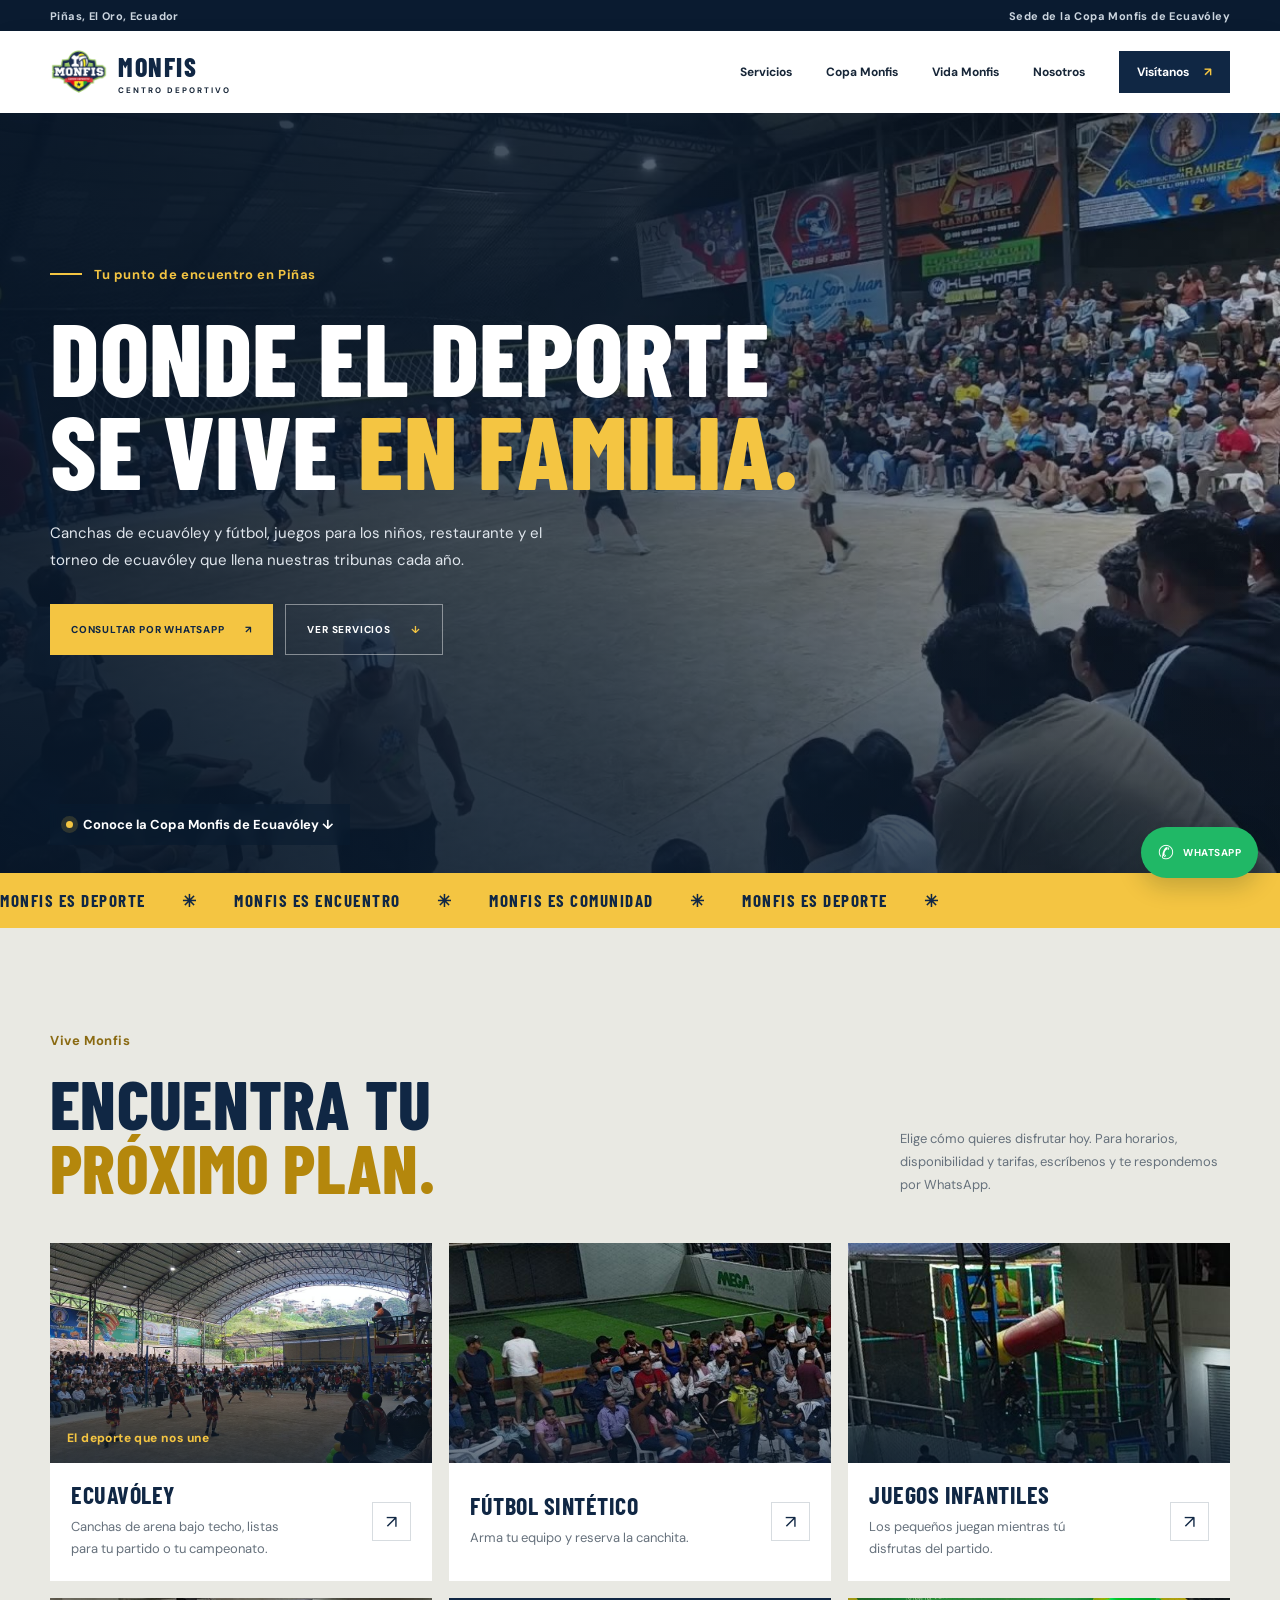
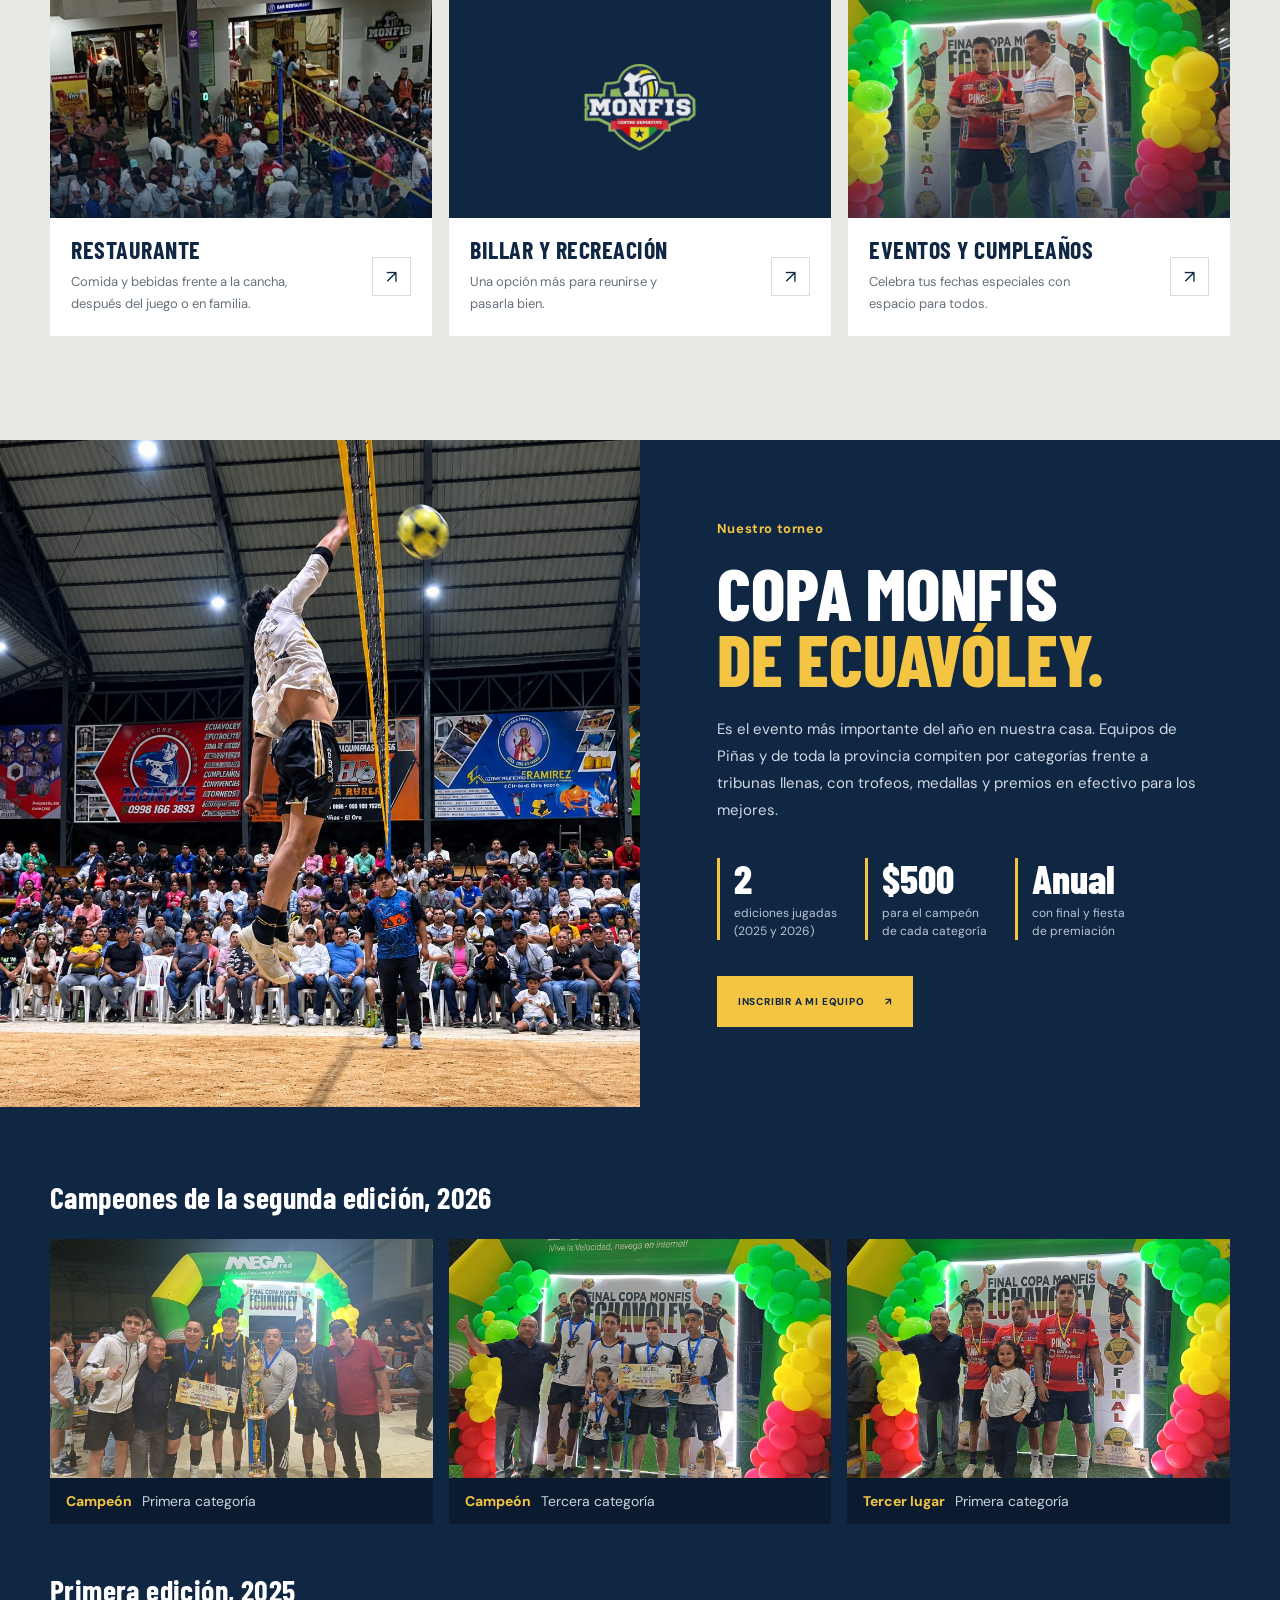
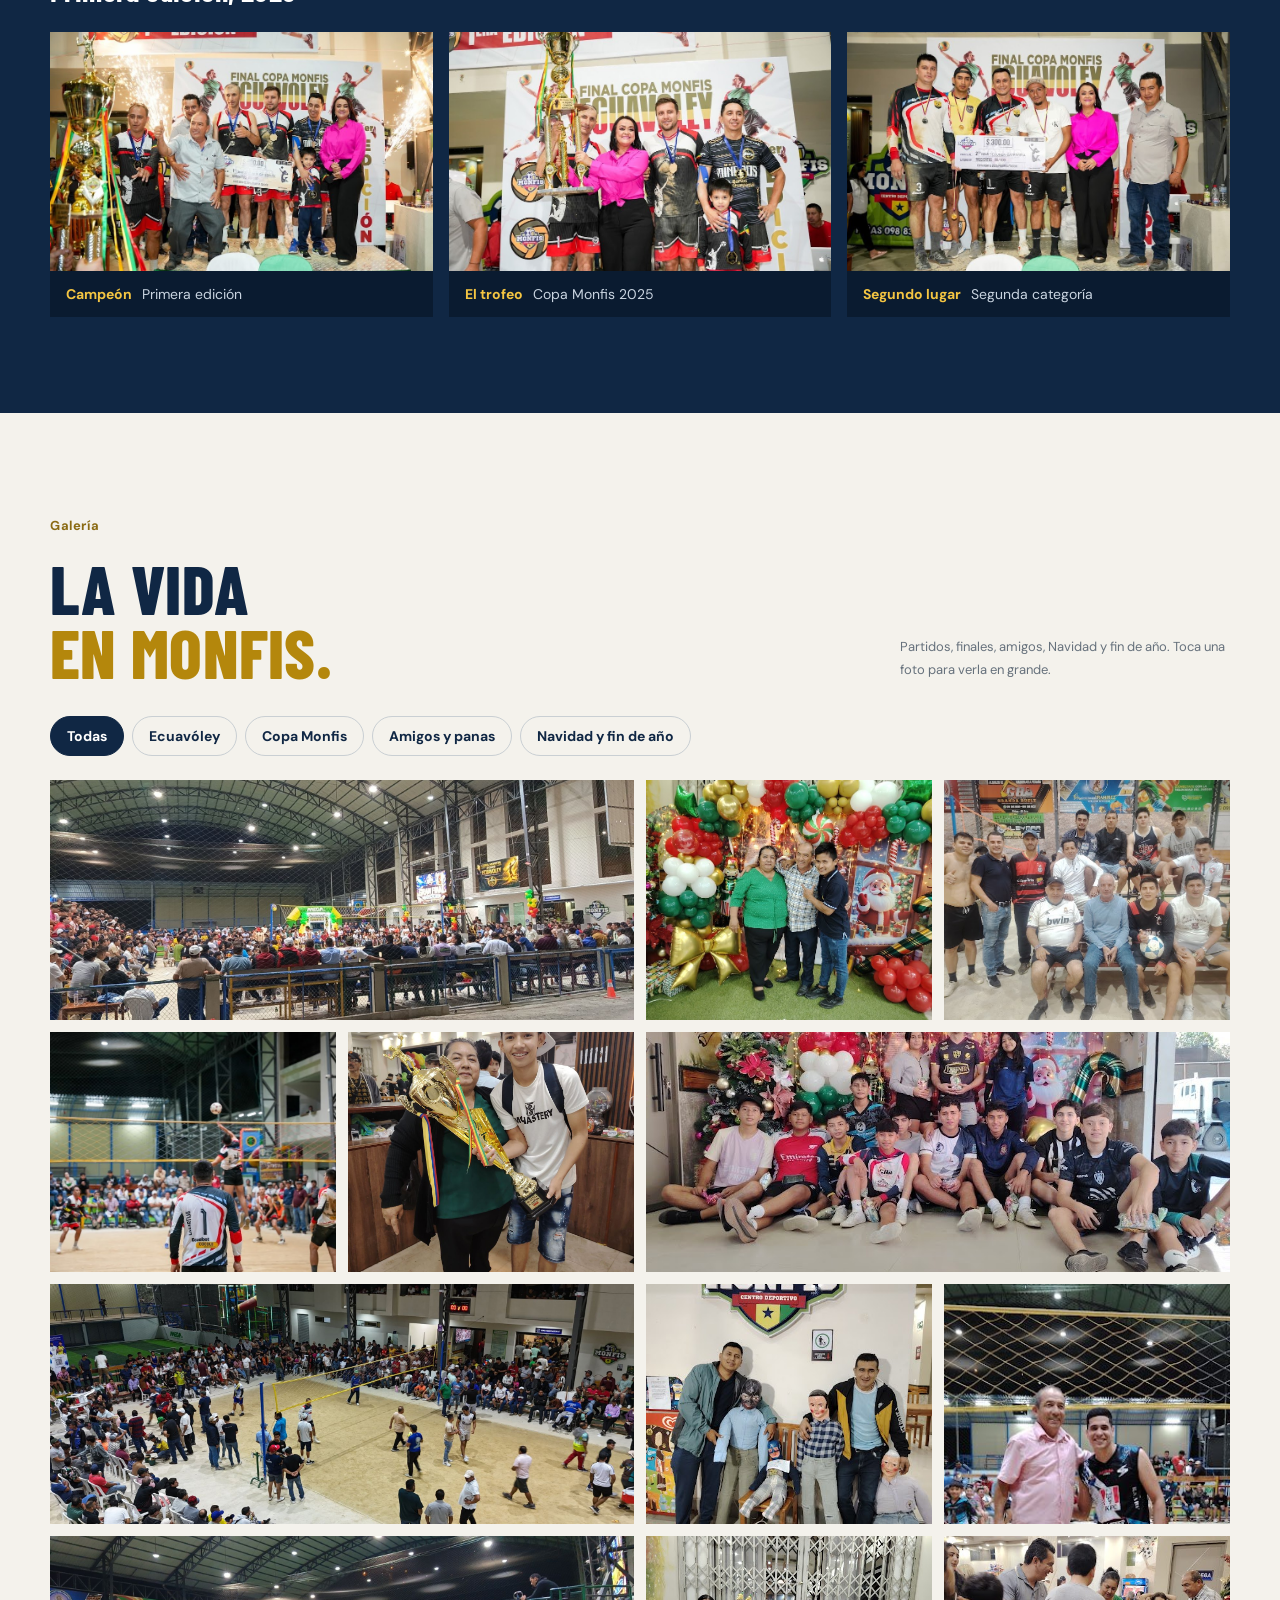
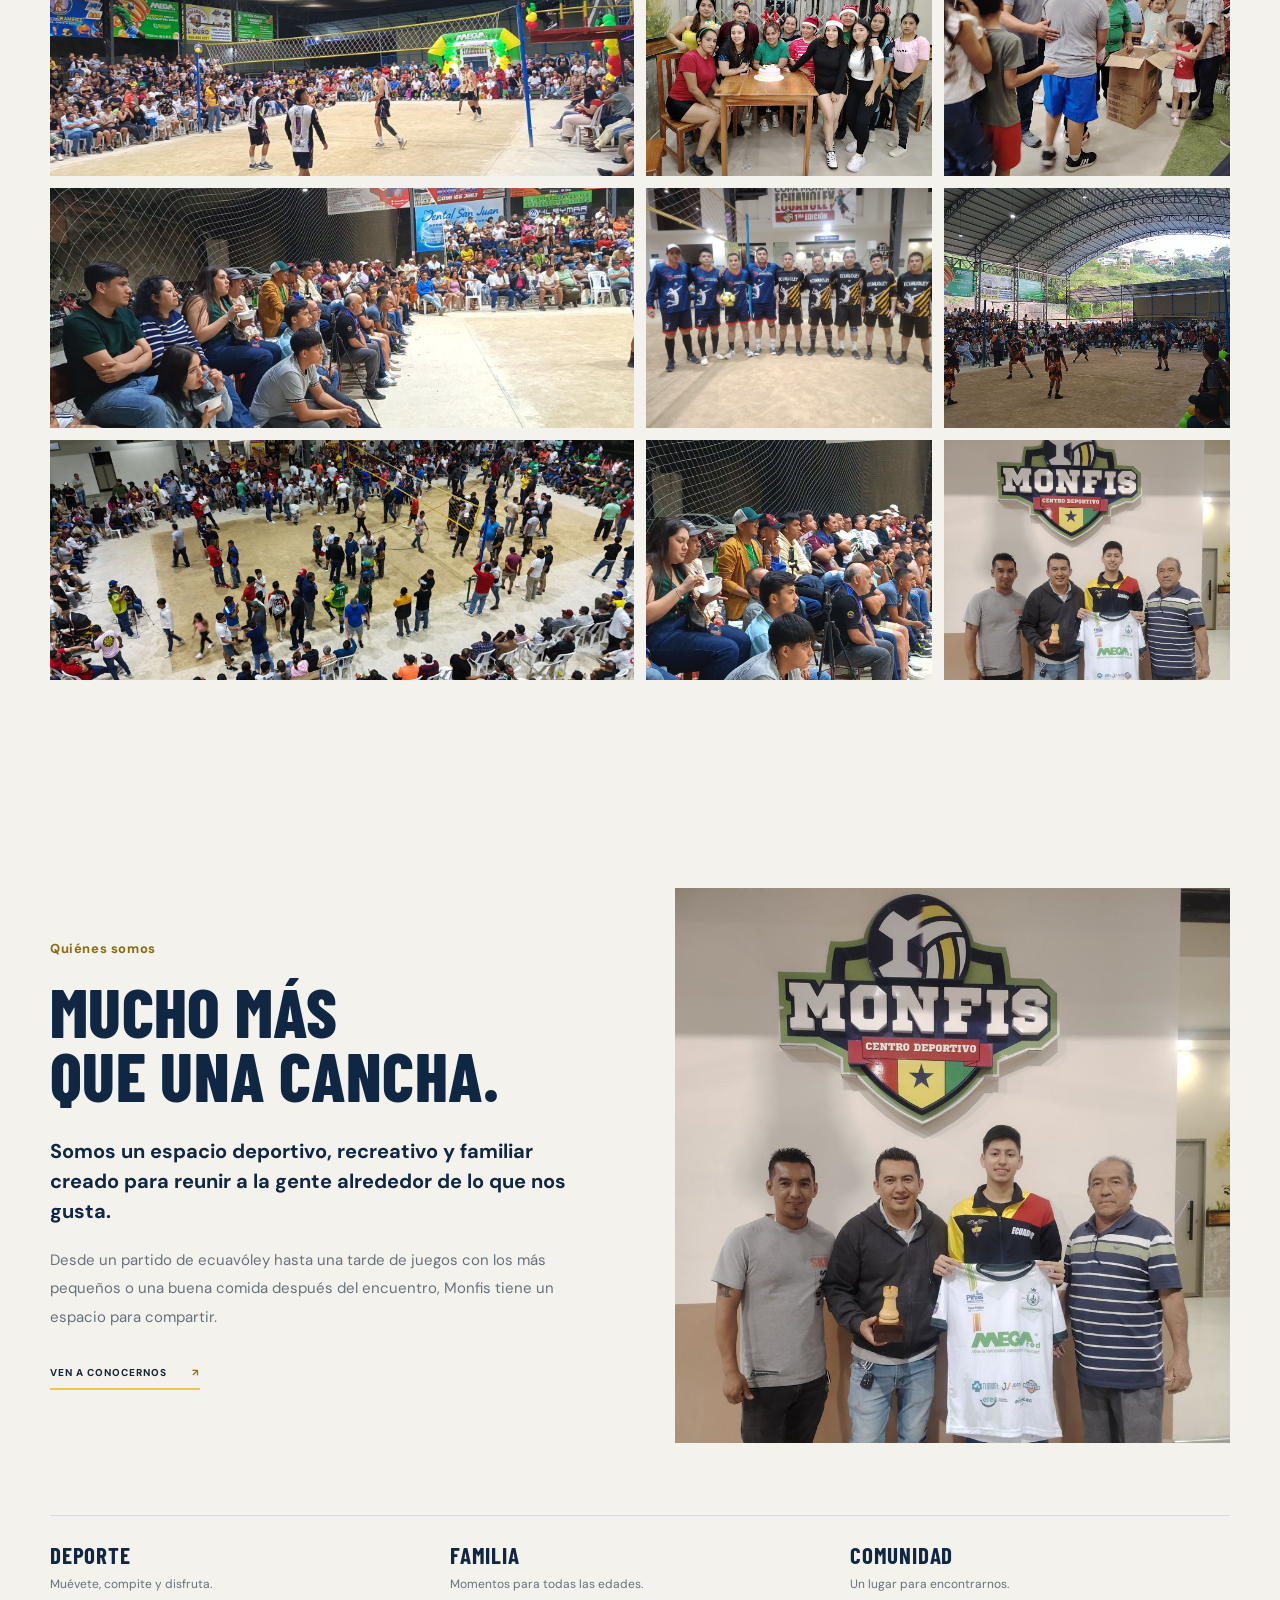
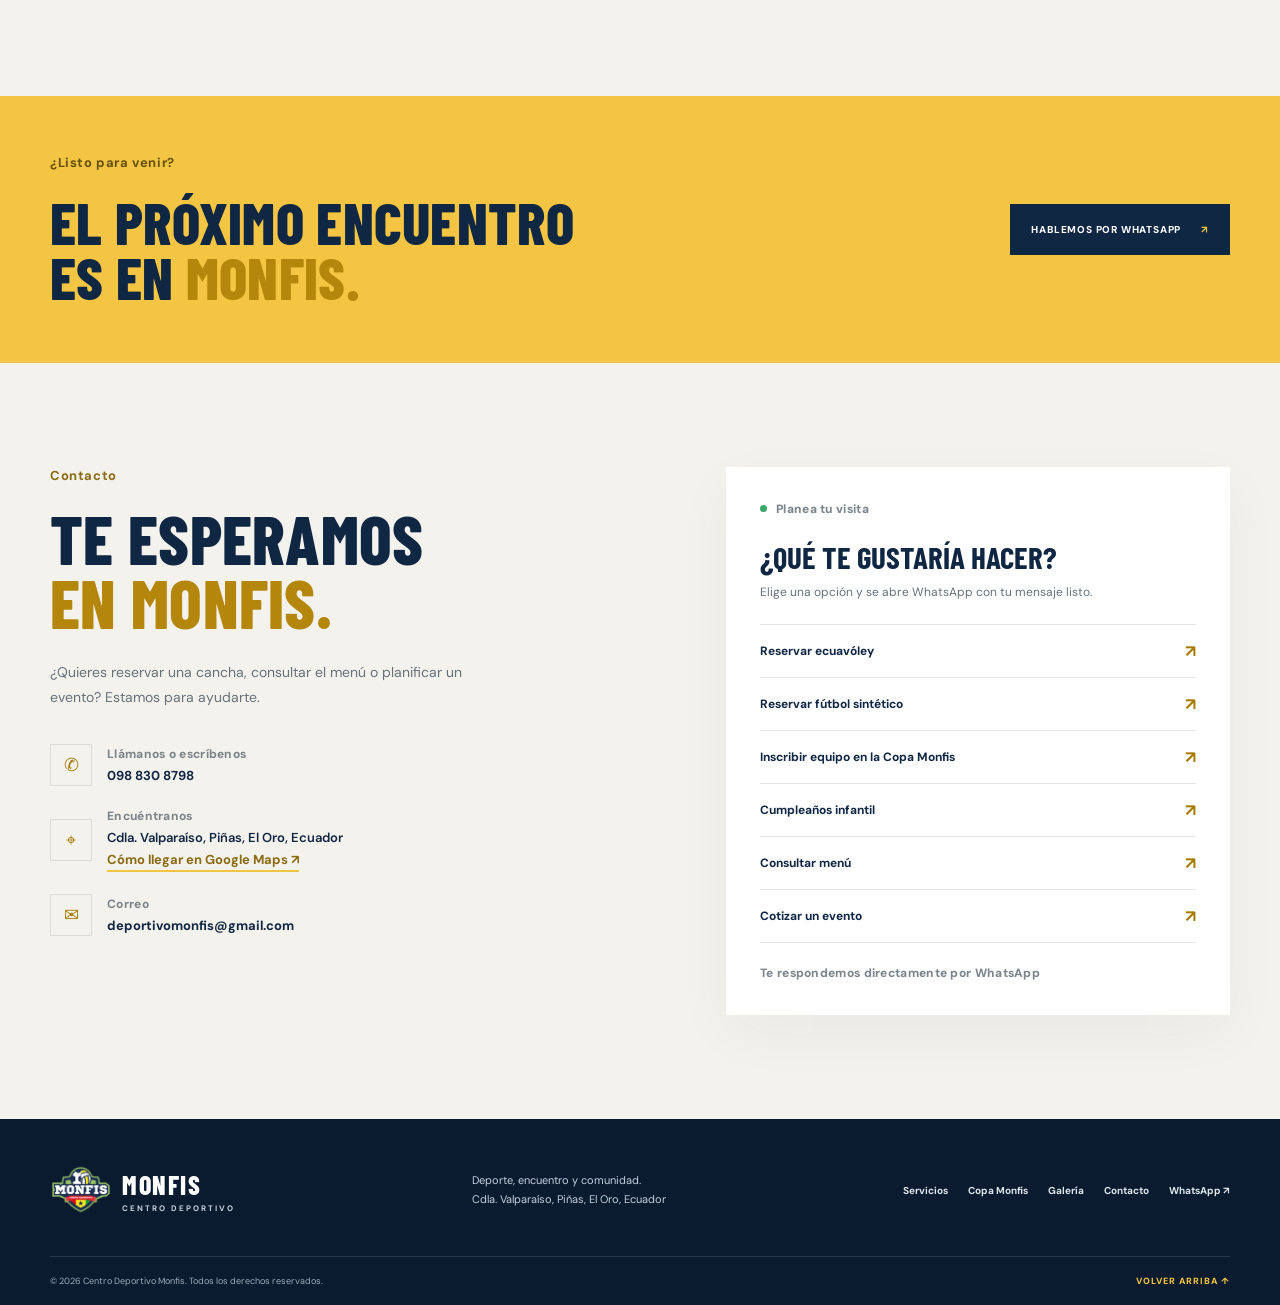
==== index.html @ b51bbd75 "Primera versión del sitio web Monfis" ====
<!doctype html>
<html lang="es">
<head>
  <meta charset="utf-8">
  <meta name="viewport" content="width=device-width, initial-scale=1">
  <meta name="theme-color" content="#102744">
  <title>Centro Deportivo Monfis | Ecuavóley y Copa Monfis en Piñas, El Oro</title>
  <meta name="description" content="Centro Deportivo Monfis en Piñas, El Oro: canchas de ecuavóley, fútbol sintético, juegos infantiles, billar, restaurante y eventos. Sede de la Copa Monfis de Ecuavóley.">
  <link rel="canonical" href="https://centrodeportivomonfis.netlify.app/">
  <meta property="og:title" content="Centro Deportivo Monfis | Piñas, El Oro">
  <meta property="og:description" content="Ecuavóley, fútbol, juegos infantiles y restaurante. Sede de la Copa Monfis de Ecuavóley.">
  <meta property="og:type" content="website">
  <meta property="og:locale" content="es_EC">
  <meta property="og:url" content="https://centrodeportivomonfis.netlify.app/">
  <meta property="og:image" content="https://centrodeportivomonfis.netlify.app/assets/og-monfis.jpg">
  <meta property="og:image:width" content="1200">
  <meta property="og:image:height" content="630">
  <meta name="twitter:card" content="summary_large_image">
  <link rel="icon" type="image/png" href="assets/favicon.png">
  <link rel="apple-touch-icon" href="assets/favicon.png">
  <link rel="preconnect" href="https://fonts.googleapis.com">
  <link rel="preconnect" href="https://fonts.gstatic.com" crossorigin>
  <link href="https://fonts.googleapis.com/css2?family=Barlow+Condensed:wght@500;600;700;800&family=DM+Sans:wght@400;500;600;700&display=swap" rel="stylesheet">
  <link rel="stylesheet" href="styles.css">
  <script type="application/ld+json">
  {
    "@context": "https://schema.org",
    "@type": "SportsActivityLocation",
    "name": "Centro Deportivo Monfis",
    "url": "https://centrodeportivomonfis.netlify.app/",
    "logo": "https://centrodeportivomonfis.netlify.app/assets/logo-monfis.png",
    "image": "https://centrodeportivomonfis.netlify.app/assets/og-monfis.jpg",
    "telephone": "+593988308798",
    "email": "deportivomonfis@gmail.com",
    "address": {
      "@type": "PostalAddress",
      "streetAddress": "Cdla. Valparaíso",
      "addressLocality": "Piñas",
      "addressRegion": "El Oro",
      "addressCountry": "EC"
    },
    "description": "Centro deportivo con canchas de ecuavóley, fútbol sintético, juegos infantiles, billar, restaurante y eventos. Sede de la Copa Monfis de Ecuavóley."
  }
  </script>
</head>
<body>
  <div class="topline"><span>Piñas, El Oro, Ecuador</span><span>Sede de la Copa Monfis de Ecuavóley</span></div>
  <header class="header" id="inicio">
    <a class="brand" href="#inicio" aria-label="Centro Deportivo Monfis, inicio">
      <img class="brand-logo" src="assets/logo-monfis.png" alt="Logotipo del Centro Deportivo Monfis" width="58" height="58">
      <span class="brand-copy"><strong>MONFIS</strong><small>CENTRO DEPORTIVO</small></span>
    </a>
    <button class="menu-toggle" aria-label="Abrir menú" aria-expanded="false">☰</button>
    <nav class="nav" aria-label="Navegación principal">
      <a href="#servicios">Servicios</a><a href="#copa">Copa Monfis</a><a href="#galeria">Vida Monfis</a><a href="#nosotros">Nosotros</a><a href="#contacto" class="nav-cta">Visítanos <span>↗</span></a>
    </nav>
  </header>

  <main>
    <section class="hero">
      <video class="hero-video" autoplay muted loop playsinline preload="metadata" poster="assets/img/hero-poster.jpg" aria-hidden="true">
        <source src="assets/video/hero-copa.mp4" type="video/mp4">
      </video>
      <div class="hero-shade"></div>
      <div class="hero-content wrap">
        <div class="eyebrow"><span class="eyebrow-line"></span> Tu punto de encuentro en Piñas</div>
        <h1>DONDE EL DEPORTE<br>SE VIVE <em>EN FAMILIA.</em></h1>
        <p>Canchas de ecuavóley y fútbol, juegos para los niños, restaurante y el torneo de ecuavóley que llena nuestras tribunas cada año.</p>
        <div class="hero-actions">
          <a class="btn btn-yellow" href="https://wa.me/593988308798?text=Hola%20Monfis%2C%20quiero%20informaci%C3%B3n%20sobre%20sus%20servicios." target="_blank" rel="noopener">CONSULTAR POR WHATSAPP <span>↗</span></a>
          <a class="btn btn-ghost" href="#servicios">VER SERVICIOS <span>↓</span></a>
        </div>
      </div>
      <a class="hero-copa-link" href="#copa"><span class="pulse"></span> Conoce la Copa Monfis de Ecuavóley ↓</a>
    </section>

    <section class="ticker" aria-label="Lema Monfis"><div>MONFIS ES DEPORTE <b>✳</b> MONFIS ES ENCUENTRO <b>✳</b> MONFIS ES COMUNIDAD <b>✳</b> MONFIS ES DEPORTE <b>✳</b></div></section>

    <section class="services section" id="servicios">
      <div class="wrap">
        <div class="section-head"><div><div class="section-kicker">Vive Monfis</div><h2>ENCUENTRA TU<br><em>PRÓXIMO PLAN.</em></h2></div><p>Elige cómo quieres disfrutar hoy. Para horarios, disponibilidad y tarifas, escríbenos y te respondemos por WhatsApp.</p></div>
        <div class="service-grid">
          <article class="service-card">
            <div class="service-photo"><img src="assets/img/servicio-ecuavoley.jpg" alt="Partido de ecuavóley con tribunas llenas en Monfis" loading="lazy"><span class="photo-tag">El deporte que nos une</span></div>
            <div class="service-info"><div><h3>ECUAVÓLEY</h3><p>Canchas de arena bajo techo, listas para tu partido o tu campeonato.</p></div><a class="round-arrow" href="https://wa.me/593988308798?text=Hola%20Monfis%2C%20quiero%20consultar%20por%20las%20canchas%20de%20ecuav%C3%B3ley." target="_blank" rel="noopener" aria-label="Consultar ecuavóley por WhatsApp">↗</a></div>
          </article>
          <article class="service-card">
            <div class="service-photo"><img src="assets/img/servicio-futbol.jpg" alt="Cancha de fútbol sintético de Monfis" loading="lazy"></div>
            <div class="service-info"><div><h3>FÚTBOL SINTÉTICO</h3><p>Arma tu equipo y reserva la canchita.</p></div><a class="round-arrow" href="https://wa.me/593988308798?text=Hola%20Monfis%2C%20quiero%20consultar%20por%20la%20cancha%20sint%C3%A9tica." target="_blank" rel="noopener" aria-label="Consultar fútbol por WhatsApp">↗</a></div>
          </article>
          <article class="service-card">
            <div class="service-photo"><img src="assets/img/servicio-juegos.jpg" alt="Zona de juegos infantiles iluminada en Monfis" loading="lazy"></div>
            <div class="service-info"><div><h3>JUEGOS INFANTILES</h3><p>Los pequeños juegan mientras tú disfrutas del partido.</p></div><a class="round-arrow" href="https://wa.me/593988308798?text=Hola%20Monfis%2C%20quiero%20informaci%C3%B3n%20sobre%20la%20zona%20de%20juegos%20y%20cumplea%C3%B1os." target="_blank" rel="noopener" aria-label="Consultar juegos infantiles por WhatsApp">↗</a></div>
          </article>
          <article class="service-card">
            <div class="service-photo"><img src="assets/img/servicio-restaurante.jpg" alt="Entrada del bar restaurante de Monfis junto a la cancha" loading="lazy"></div>
            <div class="service-info"><div><h3>RESTAURANTE</h3><p>Comida y bebidas frente a la cancha, después del juego o en familia.</p></div><a class="round-arrow" href="https://wa.me/593988308798?text=Hola%20Monfis%2C%20%C2%BFqu%C3%A9%20platos%20tienen%20disponibles%20hoy%3F" target="_blank" rel="noopener" aria-label="Consultar el menú por WhatsApp">↗</a></div>
          </article>
          <article class="service-card">
            <div class="service-photo service-photo-brand"><img class="brand-watermark" src="assets/logo-monfis.png" alt="" loading="lazy"></div>
            <div class="service-info"><div><h3>BILLAR Y RECREACIÓN</h3><p>Una opción más para reunirse y pasarla bien.</p></div><a class="round-arrow" href="https://wa.me/593988308798?text=Hola%20Monfis%2C%20quiero%20consultar%20por%20el%20billar." target="_blank" rel="noopener" aria-label="Consultar billar por WhatsApp">↗</a></div>
          </article>
          <article class="service-card">
            <div class="service-photo"><img src="assets/img/servicio-eventos.jpg" alt="Escenario decorado con globos para una premiación en Monfis" loading="lazy"></div>
            <div class="service-info"><div><h3>EVENTOS Y CUMPLEAÑOS</h3><p>Celebra tus fechas especiales con espacio para todos.</p></div><a class="round-arrow" href="https://wa.me/593988308798?text=Hola%20Monfis%2C%20quiero%20cotizar%20un%20evento." target="_blank" rel="noopener" aria-label="Cotizar un evento por WhatsApp">↗</a></div>
          </article>
        </div>
      </div>
    </section>

    <section class="copa" id="copa">
      <span id="eventos" class="anchor-alias" aria-hidden="true"></span>
      <div class="copa-top">
        <figure class="copa-photo"><img src="assets/img/copa-remate.jpg" alt="Jugador rematando en la Copa Monfis de Ecuavóley" loading="lazy"></figure>
        <div class="copa-content">
          <div class="section-kicker">Nuestro torneo</div>
          <h2>COPA MONFIS<br><em>DE ECUAVÓLEY.</em></h2>
          <p>Es el evento más importante del año en nuestra casa. Equipos de Piñas y de toda la provincia compiten por categorías frente a tribunas llenas, con trofeos, medallas y premios en efectivo para los mejores.</p>
          <dl class="copa-facts">
            <div><dt>2</dt><dd>ediciones jugadas<br>(2025 y 2026)</dd></div>
            <div><dt>$500</dt><dd>para el campeón<br>de cada categoría</dd></div>
            <div><dt>Anual</dt><dd>con final y fiesta<br>de premiación</dd></div>
          </dl>
          <a class="btn btn-yellow" href="https://wa.me/593988308798?text=Hola%20Monfis%2C%20quiero%20inscribir%20a%20mi%20equipo%20en%20la%20pr%C3%B3xima%20Copa%20Monfis%20de%20Ecuav%C3%B3ley." target="_blank" rel="noopener">INSCRIBIR A MI EQUIPO <span>↗</span></a>
        </div>
      </div>
      <div class="wrap podium">
        <h3>Campeones de la segunda edición, 2026</h3>
        <div class="podium-grid">
          <figure><img src="assets/img/copa-campeon-primera.jpg" alt="Equipo campeón de primera categoría con el trofeo y el premio de 500 dólares" loading="lazy"><figcaption><strong>Campeón</strong> Primera categoría</figcaption></figure>
          <figure><img src="assets/img/copa-campeon-tercera.jpg" alt="Equipo campeón de tercera categoría con medallas y premio" loading="lazy"><figcaption><strong>Campeón</strong> Tercera categoría</figcaption></figure>
          <figure><img src="assets/img/copa-tercer-lugar.jpg" alt="Equipo de tercer lugar de primera categoría con sus medallas" loading="lazy"><figcaption><strong>Tercer lugar</strong> Primera categoría</figcaption></figure>
        </div>
        <h3 class="podium-year">Primera edición, 2025</h3>
        <div class="podium-grid">
          <figure><img src="assets/img/copa2025-campeon.jpg" alt="Equipo campeón de la primera edición celebrando con el cheque de 500 dólares y luces de fiesta" loading="lazy"><figcaption><strong>Campeón</strong> Primera edición</figcaption></figure>
          <figure><img src="assets/img/copa2025-trofeo.jpg" alt="Campeones de la primera edición levantando el trofeo de la Copa Monfis" loading="lazy"><figcaption><strong>El trofeo</strong> Copa Monfis 2025</figcaption></figure>
          <figure><img src="assets/img/copa2025-segundo-segunda.jpg" alt="Equipo de segundo lugar de segunda categoría con su premio de 300 dólares" loading="lazy"><figcaption><strong>Segundo lugar</strong> Segunda categoría</figcaption></figure>
        </div>
      </div>
    </section>

    <section class="gallery section wrap" id="galeria">
      <div class="section-head"><div><div class="section-kicker">Galería</div><h2>LA VIDA<br><em>EN MONFIS.</em></h2></div><p>Partidos, finales, amigos, Navidad y fin de año. Toca una foto para verla en grande.</p></div>
      <div class="gallery-filters" role="group" aria-label="Filtrar fotos">
        <button aria-pressed="true" data-filter="todo">Todas</button>
        <button aria-pressed="false" data-filter="ecuavoley">Ecuavóley</button>
        <button aria-pressed="false" data-filter="copa">Copa Monfis</button>
        <button aria-pressed="false" data-filter="amigos">Amigos y panas</button>
        <button aria-pressed="false" data-filter="fiestas">Navidad y fin de año</button>
      </div>
      <div class="gallery-grid">
        <button class="gallery-item g-wide" data-cat="copa" data-full="assets/img/vida-gran-final-2026.jpg"><img src="assets/img/vida-gran-final-2026.jpg" alt="Tribunas llenas en la gran final de la Copa Monfis 2026" loading="lazy"></button>
        <button class="gallery-item" data-cat="fiestas" data-full="assets/img/vida-navidad-familia.jpg"><img src="assets/img/vida-navidad-familia.jpg" alt="Familia posando en la decoración navideña de Monfis" loading="lazy"></button>
        <button class="gallery-item" data-cat="amigos" data-full="assets/img/vida-panas-futbito.jpg"><img src="assets/img/vida-panas-futbito.jpg" alt="Grupo de amigos después de un partido en la cancha" loading="lazy"></button>
        <button class="gallery-item" data-cat="ecuavoley" data-full="assets/img/vida-remate.jpg"><img src="assets/img/vida-remate.jpg" alt="Jugador rematando sobre la red en un partido de ecuavóley" loading="lazy"></button>
        <button class="gallery-item" data-cat="copa" data-full="assets/img/galeria-trofeo.jpg"><img src="assets/img/galeria-trofeo.jpg" alt="Campeón celebrando con el trofeo de la Copa Monfis" loading="lazy"></button>
        <button class="gallery-item g-wide" data-cat="fiestas" data-full="assets/img/vida-navidad-equipo-juvenil.jpg"><img src="assets/img/vida-navidad-equipo-juvenil.jpg" alt="Equipo juvenil de fútbol en la celebración navideña de Monfis" loading="lazy"></button>
        <button class="gallery-item g-wide" data-cat="ecuavoley" data-full="assets/img/galeria-dron-cancha.jpg"><img src="assets/img/galeria-dron-cancha.jpg" alt="Vista aérea de la cancha de ecuavóley, con la canchita sintética y los juegos infantiles al fondo" loading="lazy"></button>
        <button class="gallery-item" data-cat="fiestas" data-full="assets/img/vida-anos-viejos.jpg"><img src="assets/img/vida-anos-viejos.jpg" alt="Amigos con los años viejos para despedir el año en Monfis" loading="lazy"></button>
        <button class="gallery-item" data-cat="amigos" data-full="assets/img/vida-amigos-cancha.jpg"><img src="assets/img/vida-amigos-cancha.jpg" alt="Un jugador y un amigo de la casa, divertidos en plena cancha" loading="lazy" class="top"></button>
        <button class="gallery-item g-wide" data-cat="ecuavoley" data-full="assets/img/vida-partido-noche.jpg"><img src="assets/img/vida-partido-noche.jpg" alt="Partido nocturno de ecuavóley con el público alrededor de la cancha" loading="lazy"></button>
        <button class="gallery-item" data-cat="fiestas" data-full="assets/img/vida-navidad-chicas.jpg"><img src="assets/img/vida-navidad-chicas.jpg" alt="Grupo de amigas celebrando la Navidad con torta en el restaurante" loading="lazy"></button>
        <button class="gallery-item" data-cat="fiestas" data-full="assets/img/vida-navidad-regalos.jpg"><img src="assets/img/vida-navidad-regalos.jpg" alt="Entrega de regalos navideños a los niños en Monfis" loading="lazy"></button>
        <button class="gallery-item g-wide" data-cat="amigos" data-full="assets/img/vida-hinchada.jpg"><img src="assets/img/vida-hinchada.jpg" alt="Hinchas comiendo y siguiendo un partido desde la primera fila" loading="lazy"></button>
        <button class="gallery-item" data-cat="copa" data-full="assets/img/galeria-equipos.jpg"><img src="assets/img/galeria-equipos.jpg" alt="Dos equipos de ecuavóley posando antes de su partido en la primera edición de la Copa Monfis" loading="lazy"></button>
        <button class="gallery-item" data-cat="ecuavoley" data-full="assets/img/galeria-partido-dia.jpg"><img src="assets/img/galeria-partido-dia.jpg" alt="Partido de ecuavóley de día con las tribunas llenas" loading="lazy"></button>
        <button class="gallery-item g-wide" data-cat="ecuavoley" data-full="assets/img/galeria-dron-noche.jpg"><img src="assets/img/galeria-dron-noche.jpg" alt="Vista aérea nocturna del público alrededor de la cancha y el bar restaurante" loading="lazy"></button>
        <button class="gallery-item" data-cat="amigos" data-full="assets/img/vida-hinchas-primera-fila.jpg"><img src="assets/img/vida-hinchas-primera-fila.jpg" alt="Hinchas en primera fila siguiendo atentos la final" loading="lazy"></button>
        <button class="gallery-item" data-cat="amigos" data-full="assets/img/galeria-ajedrez.jpg"><img src="assets/img/galeria-ajedrez.jpg" alt="Reconocimiento a un deportista frente al logotipo de Monfis" loading="lazy" class="top"></button>
      </div>
    </section>

    <section class="intro section wrap" id="nosotros">
      <div class="intro-grid">
        <div>
          <div class="section-kicker">Quiénes somos</div>
          <h2>MUCHO MÁS<br>QUE UNA CANCHA.</h2>
          <p class="lead">Somos un espacio deportivo, recreativo y familiar creado para reunir a la gente alrededor de lo que nos gusta.</p>
          <p>Desde un partido de ecuavóley hasta una tarde de juegos con los más pequeños o una buena comida después del encuentro, Monfis tiene un espacio para compartir.</p>
          <a class="text-link" href="#contacto">VEN A CONOCERNOS <span>↗</span></a>
        </div>
        <figure class="intro-photo"><img src="assets/img/nosotros-logo.jpg" alt="Logotipo de Monfis en la pared del centro deportivo" loading="lazy"></figure>
      </div>
      <div class="value-row"><div><strong>DEPORTE</strong><span>Muévete, compite y disfruta.</span></div><div><strong>FAMILIA</strong><span>Momentos para todas las edades.</span></div><div><strong>COMUNIDAD</strong><span>Un lugar para encontrarnos.</span></div></div>
    </section>

    <section class="cta-strip"><div class="wrap cta-inner"><div><div class="section-kicker">¿Listo para venir?</div><h2>EL PRÓXIMO ENCUENTRO<br>ES EN <em>MONFIS.</em></h2></div><a class="btn btn-dark" href="https://wa.me/593988308798?text=Hola%20Monfis%2C%20quiero%20planificar%20mi%20visita." target="_blank" rel="noopener">HABLEMOS POR WHATSAPP <span>↗</span></a></div></section>

    <section class="contact section wrap" id="contacto">
      <div class="contact-copy"><div class="section-kicker">Contacto</div><h2>TE ESPERAMOS<br><em>EN MONFIS.</em></h2><p>¿Quieres reservar una cancha, consultar el menú o planificar un evento? Estamos para ayudarte.</p>
        <div class="contact-line"><span class="contact-icon">✆</span><div><small>Llámanos o escríbenos</small><a href="tel:+593988308798">098 830 8798</a></div></div>
        <div class="contact-line"><span class="contact-icon">⌖</span><div><small>Encuéntranos</small><strong>Cdla. Valparaíso, Piñas, El Oro, Ecuador</strong><a class="map-link" href="https://www.google.com/maps/search/?api=1&amp;query=Centro%20Deportivo%20Monfis%20Pi%C3%B1as%20El%20Oro" target="_blank" rel="noopener">Cómo llegar en Google Maps ↗</a></div></div>
        <div class="contact-line"><span class="contact-icon">✉</span><div><small>Correo</small><a href="mailto:deportivomonfis@gmail.com">deportivomonfis@gmail.com</a></div></div>
      </div>
      <div class="contact-panel"><div class="panel-top"><span class="panel-dot"></span> Planea tu visita</div><h3>¿QUÉ TE GUSTARÍA HACER?</h3><p>Elige una opción y se abre WhatsApp con tu mensaje listo.</p>
        <div class="quick-options">
          <button data-message="quiero consultar disponibilidad y precio de las canchas de ecuavóley.">Reservar ecuavóley <span>↗</span></button>
          <button data-message="quiero consultar disponibilidad y precio de la cancha sintética.">Reservar fútbol sintético <span>↗</span></button>
          <button data-message="quiero inscribir a mi equipo en la próxima Copa Monfis de Ecuavóley.">Inscribir equipo en la Copa Monfis <span>↗</span></button>
          <button data-message="quiero información para celebrar un cumpleaños infantil.">Cumpleaños infantil <span>↗</span></button>
          <button data-message="quiero conocer el menú disponible hoy.">Consultar menú <span>↗</span></button>
          <button data-message="quiero cotizar un evento privado en Monfis.">Cotizar un evento <span>↗</span></button>
        </div><div class="panel-foot">Te respondemos directamente por WhatsApp</div>
      </div>
    </section>
  </main>

  <footer class="footer"><div class="footer-main wrap"><a class="brand brand-footer" href="#inicio"><img class="brand-logo" src="assets/logo-monfis.png" alt="Logotipo del Centro Deportivo Monfis" width="62" height="62"><span class="brand-copy"><strong>MONFIS</strong><small>CENTRO DEPORTIVO</small></span></a><p>Deporte, encuentro y comunidad.<br>Cdla. Valparaíso, Piñas, El Oro, Ecuador</p><div class="footer-links"><a href="#servicios">Servicios</a><a href="#copa">Copa Monfis</a><a href="#galeria">Galería</a><a href="#contacto">Contacto</a><a href="https://wa.me/593988308798" target="_blank" rel="noopener">WhatsApp ↗</a></div></div><div class="footer-bottom wrap"><span>© <span id="year">2026</span> Centro Deportivo Monfis. Todos los derechos reservados.</span><a href="#inicio">VOLVER ARRIBA ↑</a></div></footer>
  <a class="floating-whatsapp" href="https://wa.me/593988308798?text=Hola%20Monfis%2C%20quiero%20informaci%C3%B3n." target="_blank" rel="noopener" aria-label="Escribir a Monfis por WhatsApp"><span>✆</span><b>WHATSAPP</b></a>

  <dialog class="lightbox" aria-label="Foto ampliada">
    <img src="" alt="">
    <button class="lb-close" aria-label="Cerrar">×</button>
    <button class="lb-prev" aria-label="Foto anterior">‹</button>
    <button class="lb-next" aria-label="Foto siguiente">›</button>
  </dialog>
  <script src="script.js"></script>
</body>
</html>
---- styles.css ----
:root{--navy:#102744;--navy2:#0a1b30;--yellow:#f4c542;--cream:#f4f2ec;--ink:#172638;--muted:#66717c;--white:#fff;--line:#d9dcd9;--display:"Barlow Condensed",Impact,sans-serif;--body:"DM Sans",Arial,sans-serif}
*{box-sizing:border-box}html{scroll-behavior:smooth;scroll-padding-top:88px}body{margin:0;font-family:var(--body);color:var(--ink);background:var(--cream)}a{color:inherit;text-decoration:none}button{font:inherit}.wrap{width:min(1180px,calc(100% - 48px));margin-inline:auto}.topline{height:31px;padding:0 max(24px,calc((100% - 1180px)/2));background:var(--navy2);color:#cbd5df;display:flex;align-items:center;justify-content:space-between;font-size:9px;letter-spacing:1.6px;font-weight:700}.header{height:82px;padding:0 max(24px,calc((100% - 1180px)/2));display:flex;align-items:center;justify-content:space-between;background:#fff;position:sticky;top:0;z-index:20;box-shadow:0 5px 25px #1027440a}.brand{display:flex;align-items:center;gap:10px}.brand-mark{width:43px;height:43px;background:var(--yellow);color:var(--navy);display:grid;place-items:center;font:800 26px var(--display);position:relative;transform:skew(-5deg)}.brand-mark span{font-size:14px;position:absolute;right:4px;top:2px}.brand-copy{display:flex;flex-direction:column;line-height:1}.brand-copy strong{font:800 26px var(--display);letter-spacing:1.5px;color:var(--navy)}.brand-copy small{font-size:8px;letter-spacing:2px;font-weight:700;margin-top:4px}.nav{display:flex;align-items:center;gap:34px;font-size:12px;font-weight:700}.nav>a:not(.nav-cta){transition:color .2s}.nav>a:hover{color:#b27d00}.nav-cta{background:var(--navy);color:#fff;padding:13px 18px}.nav-cta span{color:var(--yellow);margin-left:12px}.menu-toggle{display:none;border:0;background:none;font-size:25px;color:var(--navy)}
.hero{min-height:640px;position:relative;background:var(--navy);color:#fff;display:flex;align-items:center;overflow:hidden}.hero-shade{position:absolute;inset:0;background:linear-gradient(90deg,rgba(7,22,40,.94) 0%,rgba(9,27,48,.78) 46%,rgba(9,27,48,.18) 100%),linear-gradient(0deg,rgba(7,22,40,.45),transparent 45%)}.hero-content{position:relative;padding-top:45px;padding-bottom:80px}.eyebrow,.section-kicker{font-size:10px;font-weight:700;letter-spacing:2.2px}.eyebrow{display:flex;align-items:center;gap:12px;color:var(--yellow)}.eyebrow-line{height:2px;width:32px;background:var(--yellow)}h1,h2,h3,p{margin-top:0}.hero h1{font:800 clamp(56px,8vw,104px)/.91 var(--display);letter-spacing:.5px;margin:27px 0 24px;max-width:850px}.hero h1 em,h2 em{font-style:normal;color:var(--yellow)}.hero-content>p{max-width:520px;color:#e0e6ed;line-height:1.8;font-size:15px}.hero-actions{display:flex;gap:12px;flex-wrap:wrap;margin-top:30px}.btn{min-height:51px;padding:0 21px;display:inline-flex;align-items:center;justify-content:center;gap:20px;font-size:10px;font-weight:800;letter-spacing:.8px;transition:transform .2s,background .2s}.btn:hover{transform:translateY(-3px)}.btn-yellow{background:var(--yellow);color:var(--navy)}.btn-yellow:hover{background:#ffd85e}.btn-ghost{border:1px solid #ffffff70;color:#fff}.btn-ghost span{color:var(--yellow)}.hero-note{display:flex;align-items:center;gap:10px;font-size:11px;color:#d7e0e9;margin-top:42px}.pulse{height:7px;width:7px;border-radius:50%;background:var(--yellow);box-shadow:0 0 0 5px #f4c54228}.ticker{overflow:hidden;background:var(--yellow);color:var(--navy);white-space:nowrap;padding:17px 0;font:700 17px var(--display);letter-spacing:1.5px}.ticker div{width:max-content;animation:marquee 28s linear infinite}.ticker b{padding:0 32px}@keyframes marquee{to{transform:translateX(-30%)}}.section{padding-top:104px;padding-bottom:104px}.section-kicker{color:#8a6a12;margin-bottom:23px}.intro-grid{display:grid;grid-template-columns:1fr 1fr;gap:70px;align-items:start}.intro h2,.section-head h2,.contact h2,.cta-inner h2{font:800 clamp(42px,5.4vw,68px)/.94 var(--display);letter-spacing:.3px;color:var(--navy);margin:0}.intro-text{max-width:510px}.lead{font-size:20px;line-height:1.5;font-weight:700;color:var(--navy)}.intro-text p:not(.lead){color:var(--muted);font-size:14px;line-height:1.9}.text-link{display:inline-flex;gap:25px;border-bottom:2px solid var(--yellow);padding:12px 0 9px;font-size:10px;letter-spacing:1px;font-weight:800;margin-top:8px}.text-link span{color:#9a7200}.value-row{margin-top:72px;padding-top:25px;border-top:1px solid var(--line);display:grid;grid-template-columns:repeat(3,1fr);gap:20px}.value-row div{display:flex;flex-direction:column;gap:7px}.value-row strong{font:700 23px var(--display);color:var(--navy);letter-spacing:.8px}.value-row span{font-size:12px;color:var(--muted)}.services{background:#e9e9e3}.section-head{display:flex;justify-content:space-between;align-items:end;gap:45px;margin-bottom:43px}.section-head h2 em,.contact h2 em,.cta-inner h2 em{color:#b4870c}.section-head>p{max-width:330px;color:var(--muted);font-size:13px;line-height:1.8;margin-bottom:3px}.service-grid{display:grid;grid-template-columns:repeat(3,1fr);gap:17px}.service-card{background:#fff;min-width:0;transition:transform .25s,box-shadow .25s}.service-card:hover{transform:translateY(-5px);box-shadow:0 15px 35px #10274414}.service-photo{height:220px;position:relative;background-size:cover;background-position:center;overflow:hidden}.service-photo:after{content:"";position:absolute;inset:0;background:linear-gradient(0deg,#091b30a6,transparent 55%)}.photo-tag{position:absolute;z-index:1;left:17px;bottom:17px;color:var(--yellow);font-size:9px;font-weight:800;letter-spacing:1.2px}.service-info{min-height:118px;padding:21px;display:flex;justify-content:space-between;align-items:center;gap:12px}.service-info h3{font:700 24px/.95 var(--display);letter-spacing:.5px;color:var(--navy);margin-bottom:9px}.service-info p{font-size:11px;line-height:1.65;color:var(--muted);margin:0;max-width:230px}.round-arrow{flex-shrink:0;width:39px;height:39px;border:1px solid #d7dce0;display:grid;place-items:center;color:var(--navy);font-size:18px;transition:all .2s}.round-arrow:hover{background:var(--yellow);border-color:var(--yellow)}.feature-content .section-kicker{color:var(--yellow)}.cta-strip{background:var(--yellow);padding:58px 0}.cta-inner{display:flex;align-items:center;justify-content:space-between;gap:30px}.cta-inner .section-kicker{color:#65500e}.cta-inner h2{font-size:clamp(37px,4.7vw,59px)}.btn-dark{background:var(--navy);color:#fff}.btn-dark span{color:var(--yellow)}.contact{display:grid;grid-template-columns:1fr .86fr;gap:90px}.contact-copy>p{max-width:440px;color:var(--muted);font-size:14px;line-height:1.8;margin:25px 0 34px}.contact-line{display:flex;gap:15px;align-items:center;margin-top:22px}.contact-icon{width:42px;height:42px;border:1px solid var(--line);display:grid;place-items:center;font-size:18px;color:#a57b06}.contact-line div{display:flex;flex-direction:column;gap:5px}.contact-line small{font-size:9px;letter-spacing:1.3px;font-weight:800;color:#7d858c}.contact-line a,.contact-line strong{font-size:13px;font-weight:700;color:var(--navy)}.contact-line strong{font-weight:600}.contact-panel{background:#fff;padding:34px;box-shadow:0 18px 55px #1027440b;align-self:center}.panel-top{display:flex;align-items:center;gap:9px;font-size:9px;letter-spacing:1.5px;font-weight:800;color:#7b858c}.panel-dot{height:7px;width:7px;background:#39a66a;border-radius:50%}.contact-panel h3{font:700 31px/.98 var(--display);color:var(--navy);margin:25px 0 10px}.contact-panel>p{font-size:12px;line-height:1.7;color:var(--muted)}.quick-options{margin-top:22px}.quick-options button{width:100%;border:0;border-top:1px solid #e4e6e5;background:transparent;text-align:left;padding:15px 0;display:flex;justify-content:space-between;align-items:center;font-size:12px;font-weight:700;color:var(--navy);cursor:pointer;transition:padding .2s,color .2s}.quick-options button:last-child{border-bottom:1px solid #e4e6e5}.quick-options button span{color:#a77b00;font-size:17px}.quick-options button:hover{padding-left:7px;color:#987000}.panel-foot{font-size:8px;letter-spacing:1.3px;font-weight:800;color:#7d858c;margin-top:22px}.footer{background:var(--navy2);color:#fff;padding:40px 0 18px}.footer-main{display:flex;align-items:center;justify-content:space-between;gap:25px;padding-bottom:35px}.brand-footer .brand-copy strong{color:#fff}.brand-footer .brand-copy small{color:#c7d1dd}.footer-main>p{font-size:11px;line-height:1.8;color:#c5d0dc;margin:0}.footer-links{display:flex;gap:20px;flex-wrap:wrap;font-size:10px;font-weight:700;color:#e1e6eb}.footer-links a:hover{color:var(--yellow)}.footer-bottom{border-top:1px solid #ffffff20;padding-top:18px;display:flex;justify-content:space-between;gap:15px;color:#9eacba;font-size:9px}.footer-bottom a{color:var(--yellow);font-weight:800;letter-spacing:1px}.floating-whatsapp{position:fixed;right:22px;bottom:22px;z-index:30;display:flex;align-items:center;gap:9px;background:#20b866;color:#fff;border-radius:99px;padding:13px 17px;box-shadow:0 8px 25px #09231738;font-size:10px;letter-spacing:.5px;transition:transform .2s}.floating-whatsapp:hover{transform:translateY(-3px)}.floating-whatsapp span{font-size:19px}
@media(max-width:850px){.nav{gap:17px}.nav a{font-size:11px}.hero{min-height:600px}.service-grid{grid-template-columns:repeat(2,1fr)}.contact{gap:35px}.footer-main{flex-wrap:wrap}.footer-links{width:100%}}
@media(max-width:620px){.wrap{width:calc(100% - 36px)}.topline{padding:0 18px;font-size:8px;letter-spacing:.8px}.topline span:last-child{display:none}.header{height:70px;padding:0 18px}.menu-toggle{display:block}.nav{display:none;position:absolute;top:70px;left:0;right:0;background:#fff;padding:20px 18px 24px;box-shadow:0 15px 25px #10274414;flex-direction:column;align-items:stretch;gap:0}.nav.open{display:flex}.nav a{padding:14px 5px;border-bottom:1px solid #edf0f0}.nav .nav-cta{margin-top:12px;text-align:center;border:0}.hero{min-height:620px}.hero-shade{background:linear-gradient(90deg,#071628ed,#091b30a8),linear-gradient(0deg,#07162870,transparent)}.hero-content{padding-top:25px;padding-bottom:65px}.hero h1{font-size:clamp(54px,15vw,78px)}.hero-content>p{font-size:13px}.hero-actions{align-items:stretch;flex-direction:column;max-width:330px}.btn{min-height:49px}.hero-note{font-size:10px;line-height:1.6;max-width:270px}.section{padding-top:70px;padding-bottom:70px}.intro-grid{grid-template-columns:1fr;gap:24px}.intro h2,.section-head h2,.contact h2{font-size:54px}.lead{font-size:18px}.value-row{margin-top:42px;grid-template-columns:1fr;gap:19px}.value-row div{border-bottom:1px solid var(--line);padding-bottom:15px}.section-head{display:block;margin-bottom:30px}.section-head>p{margin-top:20px}.service-grid{grid-template-columns:1fr;gap:14px}.service-photo{height:230px}.service-info{min-height:105px}.cta-strip{padding:45px 0}.cta-inner{display:block}.cta-inner h2{font-size:46px;margin-bottom:26px}.contact{grid-template-columns:1fr;gap:35px}.contact-panel{padding:25px 21px}.footer-main{align-items:flex-start;flex-direction:column}.footer-links{gap:16px}.footer-bottom{font-size:8px;line-height:1.6}.floating-whatsapp{right:12px;bottom:12px;padding:12px 14px}.floating-whatsapp b{font-size:9px}}
@media(prefers-reduced-motion:reduce){*,*::before,*::after{scroll-behavior:auto!important;animation:none!important;transition:none!important}}
/* Logotipo oficial de Centro Deportivo Monfis */
.brand-logo{display:block;width:58px;height:58px;object-fit:contain;flex-shrink:0}
.brand-footer .brand-logo{width:62px;height:62px}
@media(max-width:620px){.brand-logo{width:50px;height:50px}}

/* ===== Mejoras 2026: fotos reales, Copa Monfis y galería ===== */
.eyebrow,.section-kicker{letter-spacing:.6px;font-size:13px;font-weight:700}
.hero{min-height:min(88vh,760px)}
.hero-content{padding-bottom:110px}
.hero-video{position:absolute;inset:0;width:100%;height:100%;object-fit:cover}
.hero-shade{background:linear-gradient(90deg,rgba(7,22,40,.92) 0%,rgba(9,27,48,.72) 48%,rgba(9,27,48,.25) 100%),linear-gradient(0deg,rgba(7,22,40,.55),transparent 45%)}
.hero-copa-link{position:absolute;left:max(24px,calc((100% - 1180px)/2));bottom:28px;display:flex;align-items:center;gap:10px;font-size:13px;font-weight:700;color:#fff;background:rgba(9,27,48,.6);padding:12px 16px;backdrop-filter:blur(4px)}
.hero-copa-link:hover{color:var(--yellow)}
.btn:focus-visible,a:focus-visible,button:focus-visible{outline:3px solid var(--yellow);outline-offset:3px}

.service-photo img{width:100%;height:100%;object-fit:cover;display:block}
.service-photo-brand{background:var(--navy);display:grid;place-items:center}
.service-photo-brand:after{display:none}
.service-photo .brand-watermark{width:120px;height:120px;object-fit:contain;opacity:.9}
.photo-tag{font-size:12px;letter-spacing:.4px}
.service-info p{font-size:13px}

/* Copa Monfis */
.copa{background:var(--navy);color:#fff;padding-bottom:96px;scroll-margin-top:88px}
.anchor-alias{position:relative;top:-88px;display:block}
.copa-top{display:grid;grid-template-columns:1fr 1fr;min-height:560px}
.copa-photo{margin:0;overflow:hidden}
.copa-photo img{width:100%;height:100%;object-fit:cover;object-position:center 30%;display:block}
.copa-content{padding:80px clamp(30px,6vw,95px);align-self:center}
.copa-content .section-kicker{color:var(--yellow)}
.copa-content h2{font:800 clamp(46px,5.6vw,76px)/.92 var(--display);margin:0 0 24px}
.copa-content h2 em{font-style:normal;color:var(--yellow)}
.copa-content>p{font-size:15px;line-height:1.8;color:#d0d9e3;max-width:500px}
.copa-facts{display:grid;grid-template-columns:repeat(3,auto);gap:28px;margin:34px 0 36px;justify-content:start}
.copa-facts div{border-left:3px solid var(--yellow);padding-left:14px}
.copa-facts dt{font:800 40px/1 var(--display);color:#fff}
.copa-facts dd{margin:6px 0 0;font-size:12px;line-height:1.5;color:#b9c6d4}
.podium{padding-top:72px}
.podium h3{font:700 30px var(--display);letter-spacing:.4px;margin:0 0 24px;color:#fff}
.podium-grid{display:grid;grid-template-columns:repeat(3,1fr);gap:16px}
.podium-grid figure{margin:0;background:#0a1b30}
.podium-grid img{width:100%;aspect-ratio:16/10;object-fit:cover;display:block}
.podium-grid figcaption{padding:14px 16px;font-size:14px;color:#c9d4e0}
.podium-grid strong{color:var(--yellow);margin-right:6px}

/* Galería */
.gallery-grid{display:grid;grid-template-columns:repeat(4,1fr);grid-auto-rows:240px;grid-auto-flow:dense;gap:12px}
.gallery-item{position:relative;padding:0;border:0;background:#dfe2e0;cursor:zoom-in;overflow:hidden}
.gallery-item img{width:100%;height:100%;object-fit:cover;display:block;transition:transform .4s}
.gallery-item:hover img{transform:scale(1.04)}
.g-wide{grid-column:span 2}
.g-tall{grid-row:span 2}
.lightbox{border:0;padding:0;background:transparent;max-width:min(1200px,94vw);max-height:92vh;overflow:visible}
.lightbox::backdrop{background:rgba(6,17,31,.9)}
.lightbox img{display:block;max-width:min(1200px,94vw);max-height:86vh;object-fit:contain}
.lightbox button{position:absolute;border:0;background:var(--yellow);color:var(--navy);width:46px;height:46px;font-size:28px;line-height:1;cursor:pointer}
.lb-close{top:-56px;right:0}
.lb-prev{left:8px;top:50%;transform:translateY(-50%)}
.lb-next{right:8px;top:50%;transform:translateY(-50%)}

/* Nosotros */
.intro-grid{align-items:center}
.intro-grid h2{margin-bottom:28px}
.intro-grid p:not(.lead){color:var(--muted);font-size:15px;line-height:1.9;max-width:510px}
.intro-photo{margin:0}
.intro-photo img{width:100%;aspect-ratio:1/1;object-fit:cover;display:block}
.map-link{font-size:13px;color:#8a6a12!important;border-bottom:2px solid var(--yellow);align-self:flex-start;padding-bottom:2px}
.contact-line small,.panel-top,.panel-foot{letter-spacing:.3px;font-size:12px}
.topline{font-size:11px;letter-spacing:.4px}

@media(max-width:850px){
.copa-top{grid-template-columns:1fr}
.copa-photo{max-height:420px}
.gallery-grid{grid-template-columns:repeat(2,1fr)}
}
@media(max-width:620px){
.hero-copa-link{display:none}
.hero-content{padding-bottom:70px}
.copa-content{padding:48px 22px 40px}
.copa-facts{grid-template-columns:1fr;gap:16px}
.podium{padding-top:40px}
.podium-grid{grid-template-columns:1fr}
.gallery-grid{grid-auto-rows:160px}
.g-tall{grid-row:span 2}
.intro-photo{order:-1}
.lb-close{top:8px;right:8px}
}

.gallery-item img.top{object-position:center 15%}

/* Galería con filtros */
.podium-year{margin-top:48px!important}
.gallery-filters{display:flex;flex-wrap:wrap;gap:8px;margin:-12px 0 24px}
.gallery-filters button{border:1px solid #c9cfd3;background:transparent;color:var(--navy);padding:10px 16px;font-size:14px;font-weight:700;cursor:pointer;border-radius:99px}
.gallery-filters button:hover{border-color:var(--navy)}
.gallery-filters button[aria-pressed="true"]{background:var(--navy);border-color:var(--navy);color:#fff}
.gallery-item[hidden]{display:none}
@media(max-width:620px){.gallery-filters{flex-wrap:nowrap;overflow-x:auto;margin-inline:-18px;padding:0 18px 4px}.gallery-filters button{flex-shrink:0}}
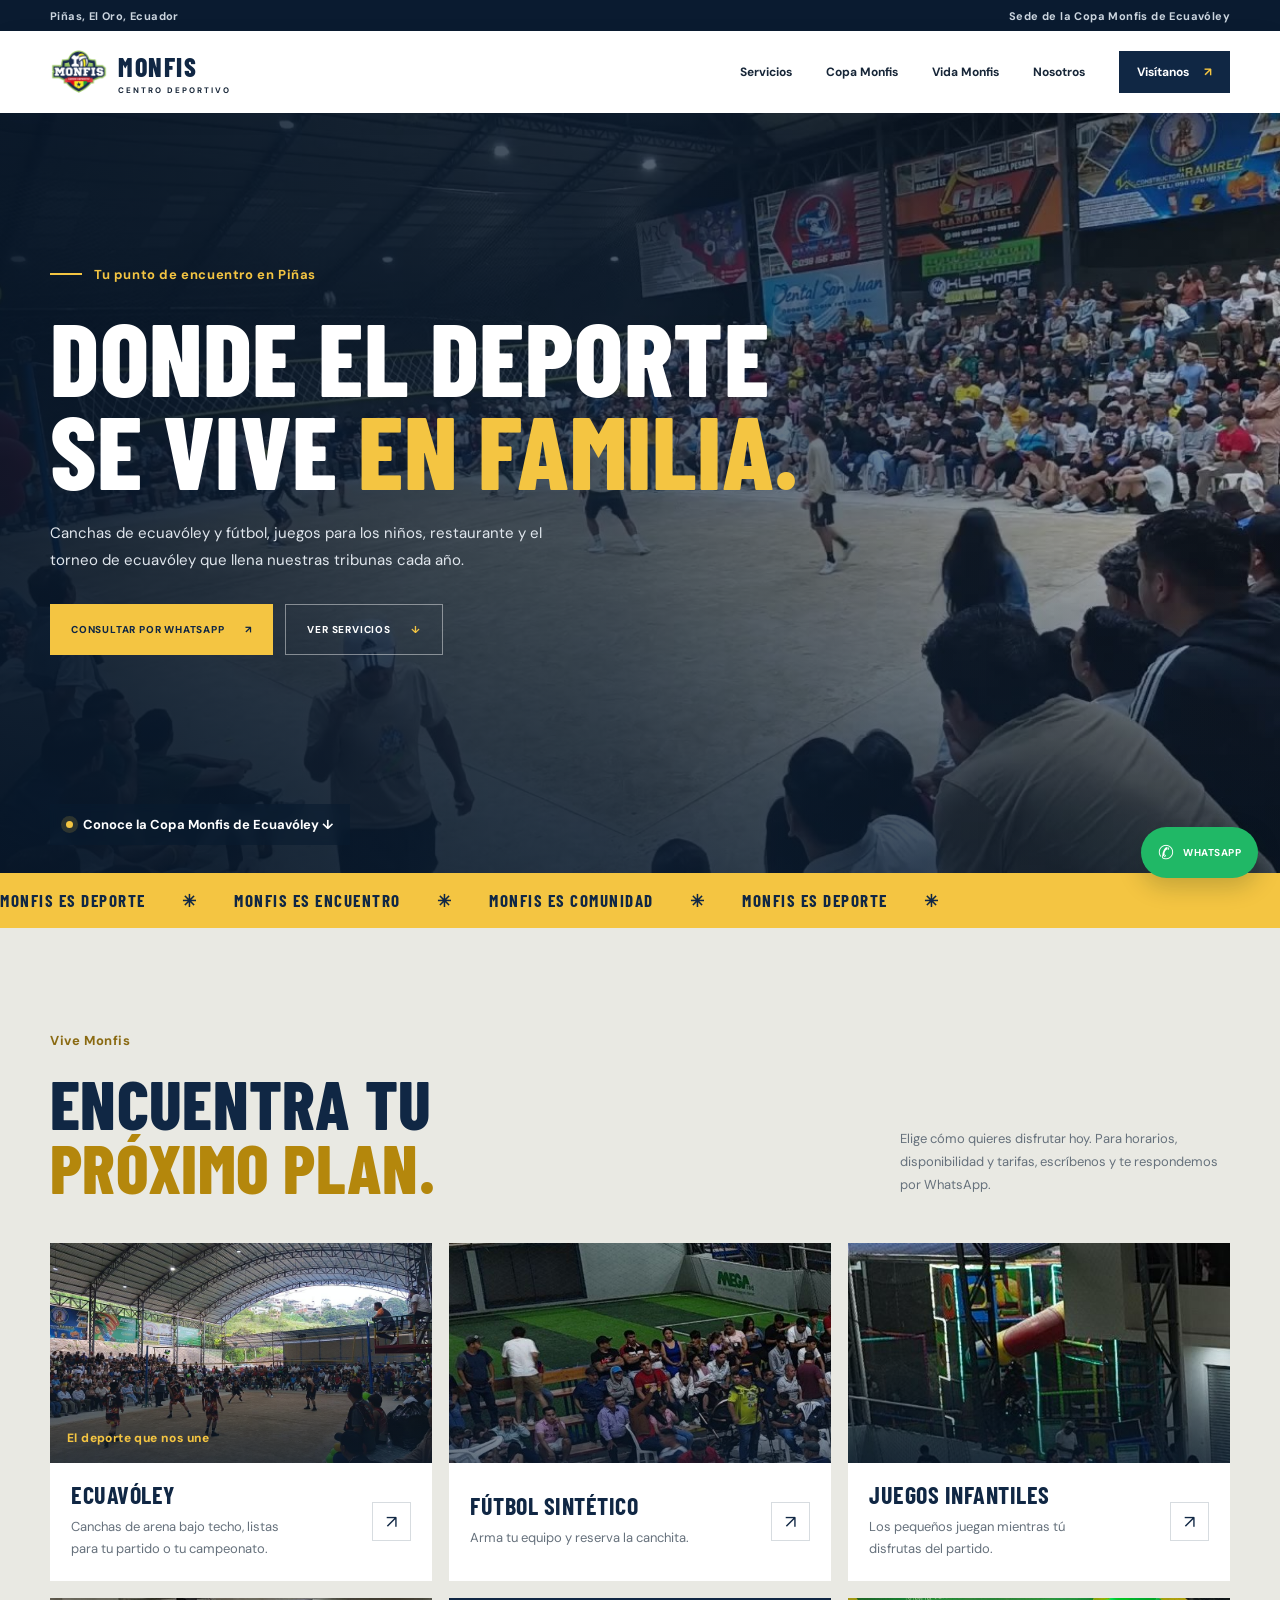
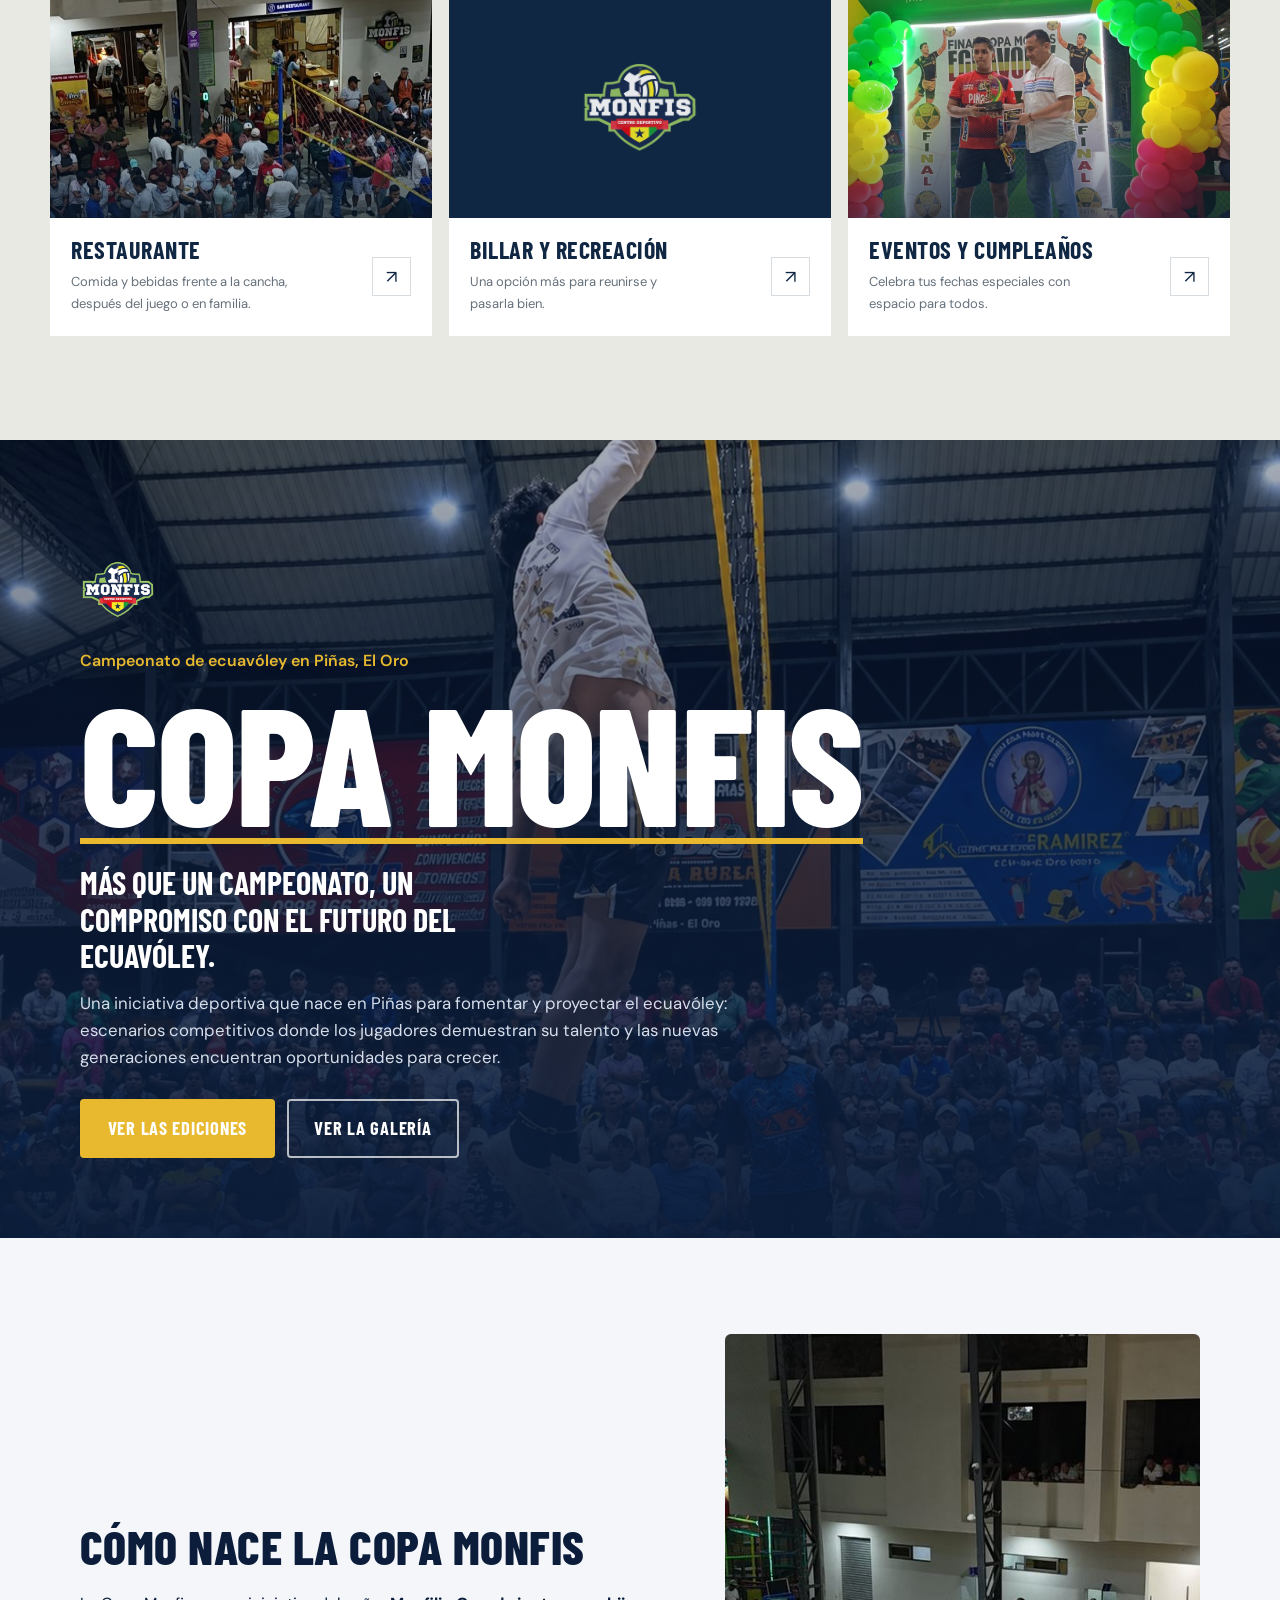
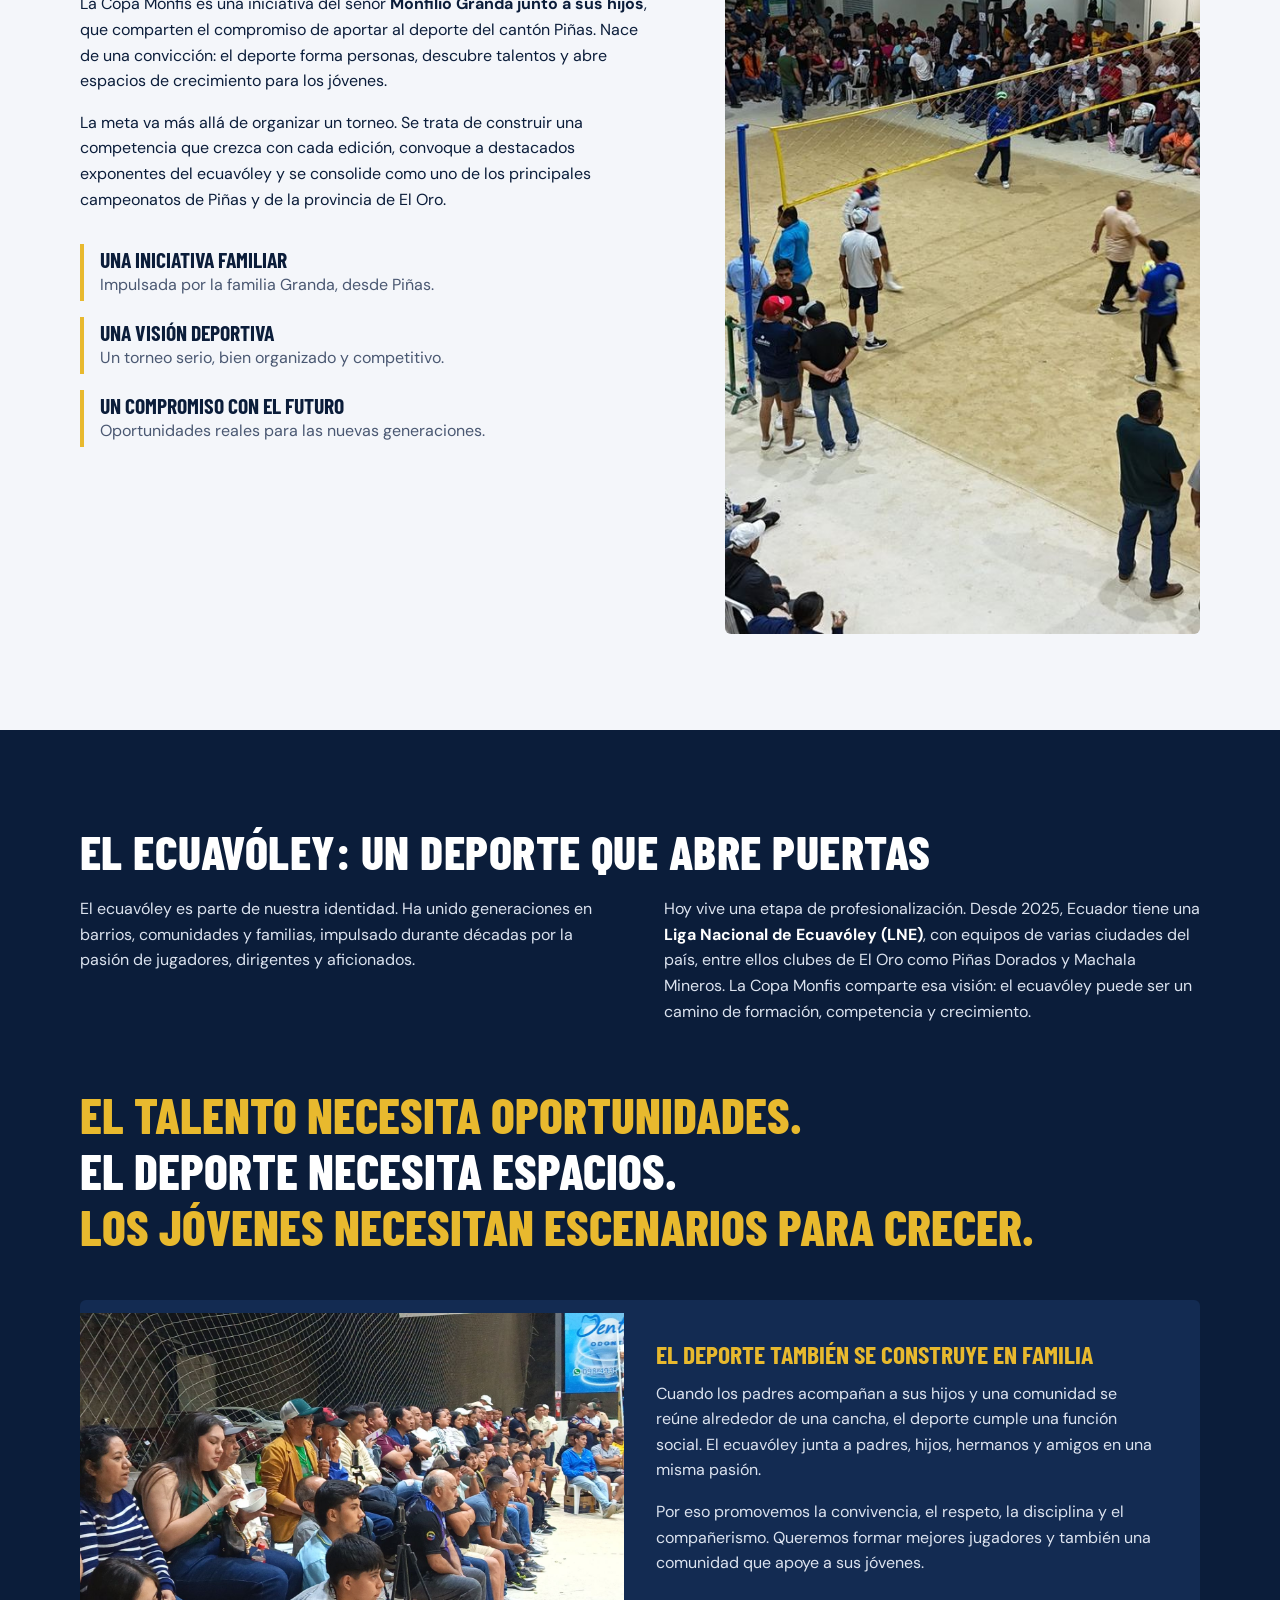
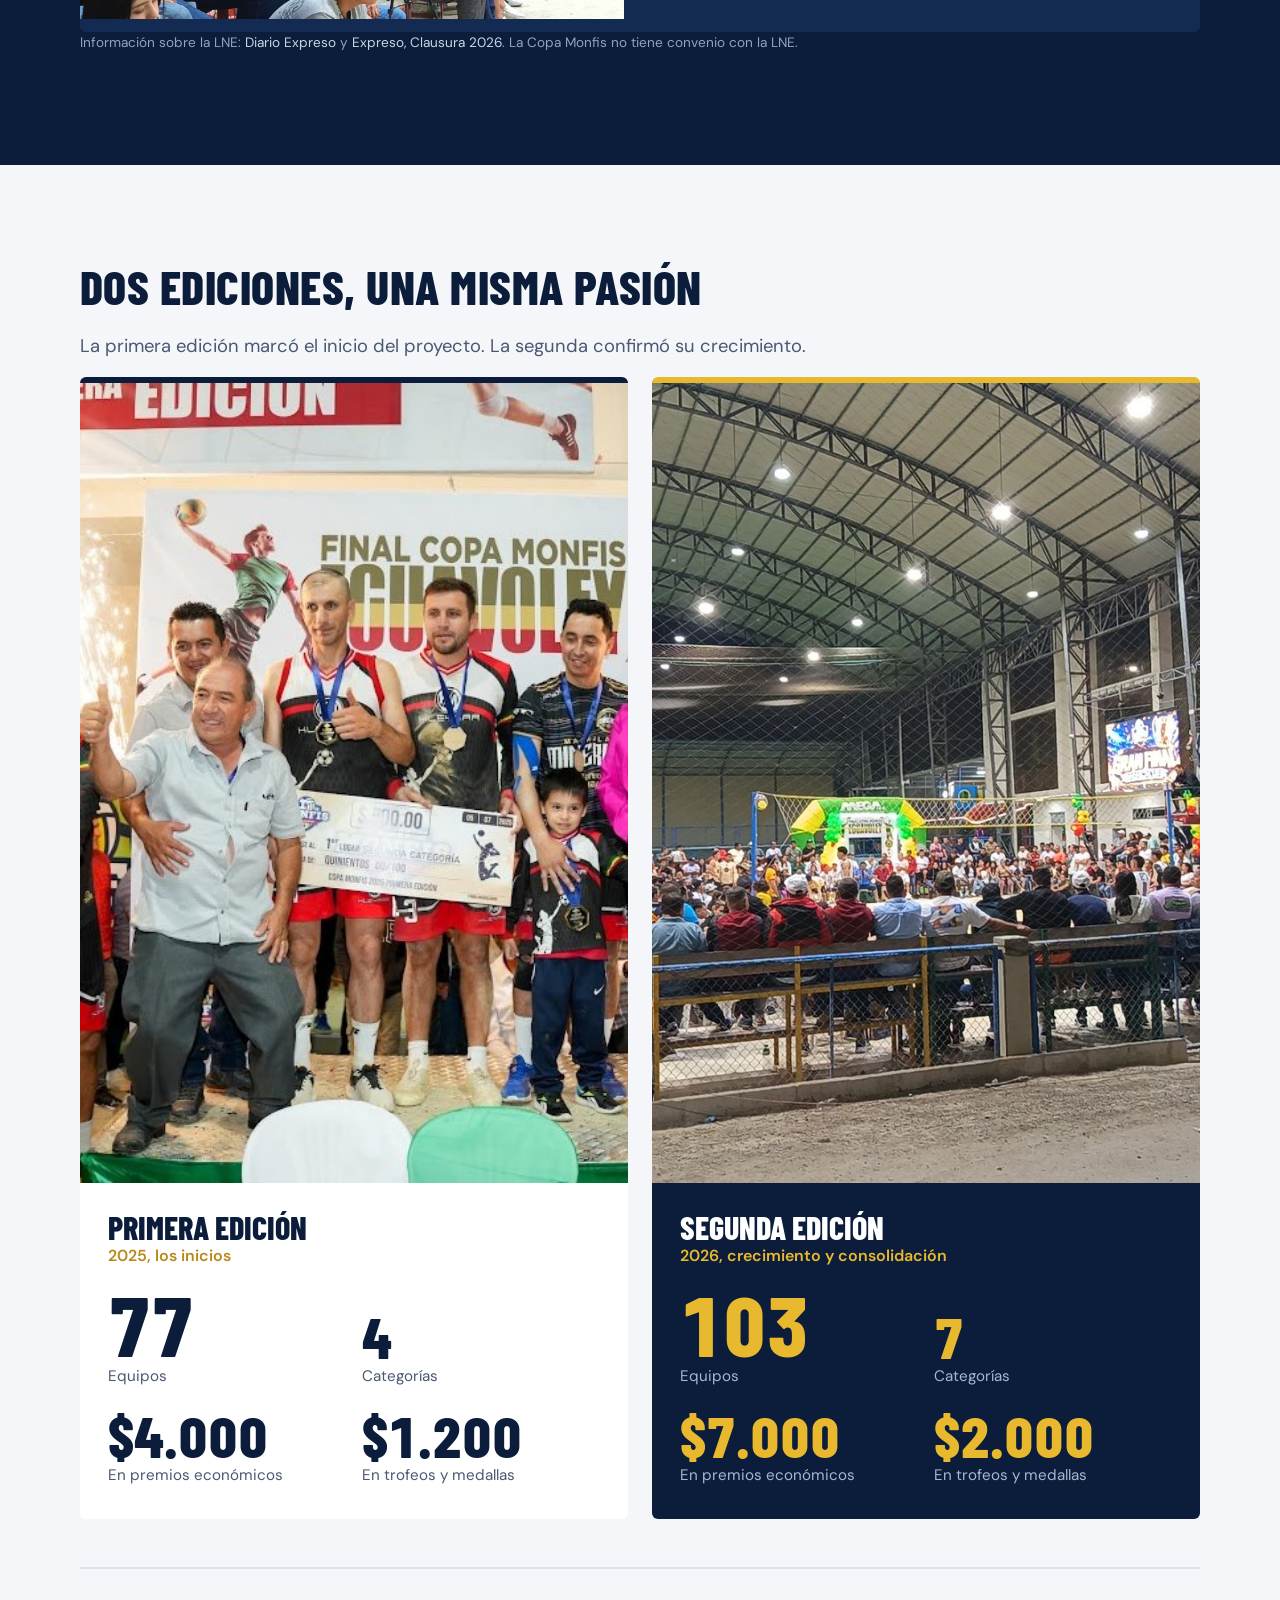
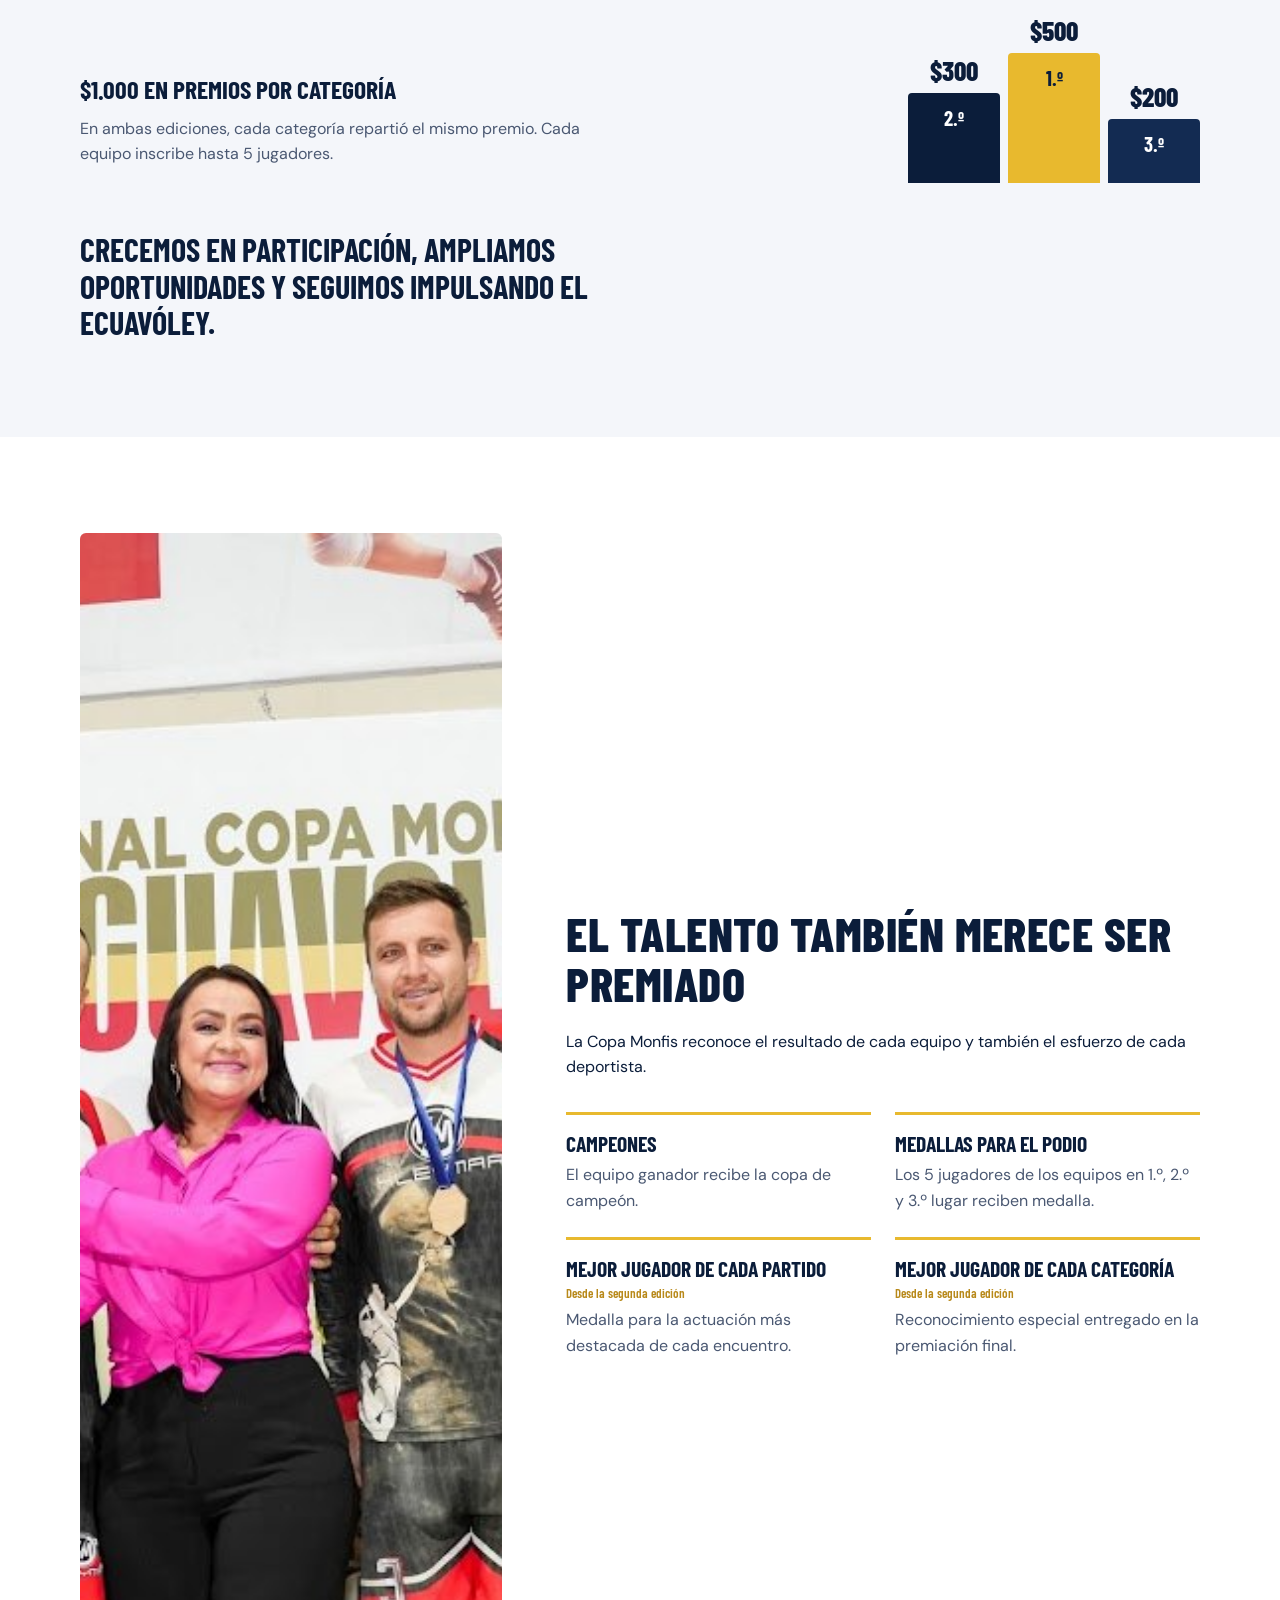
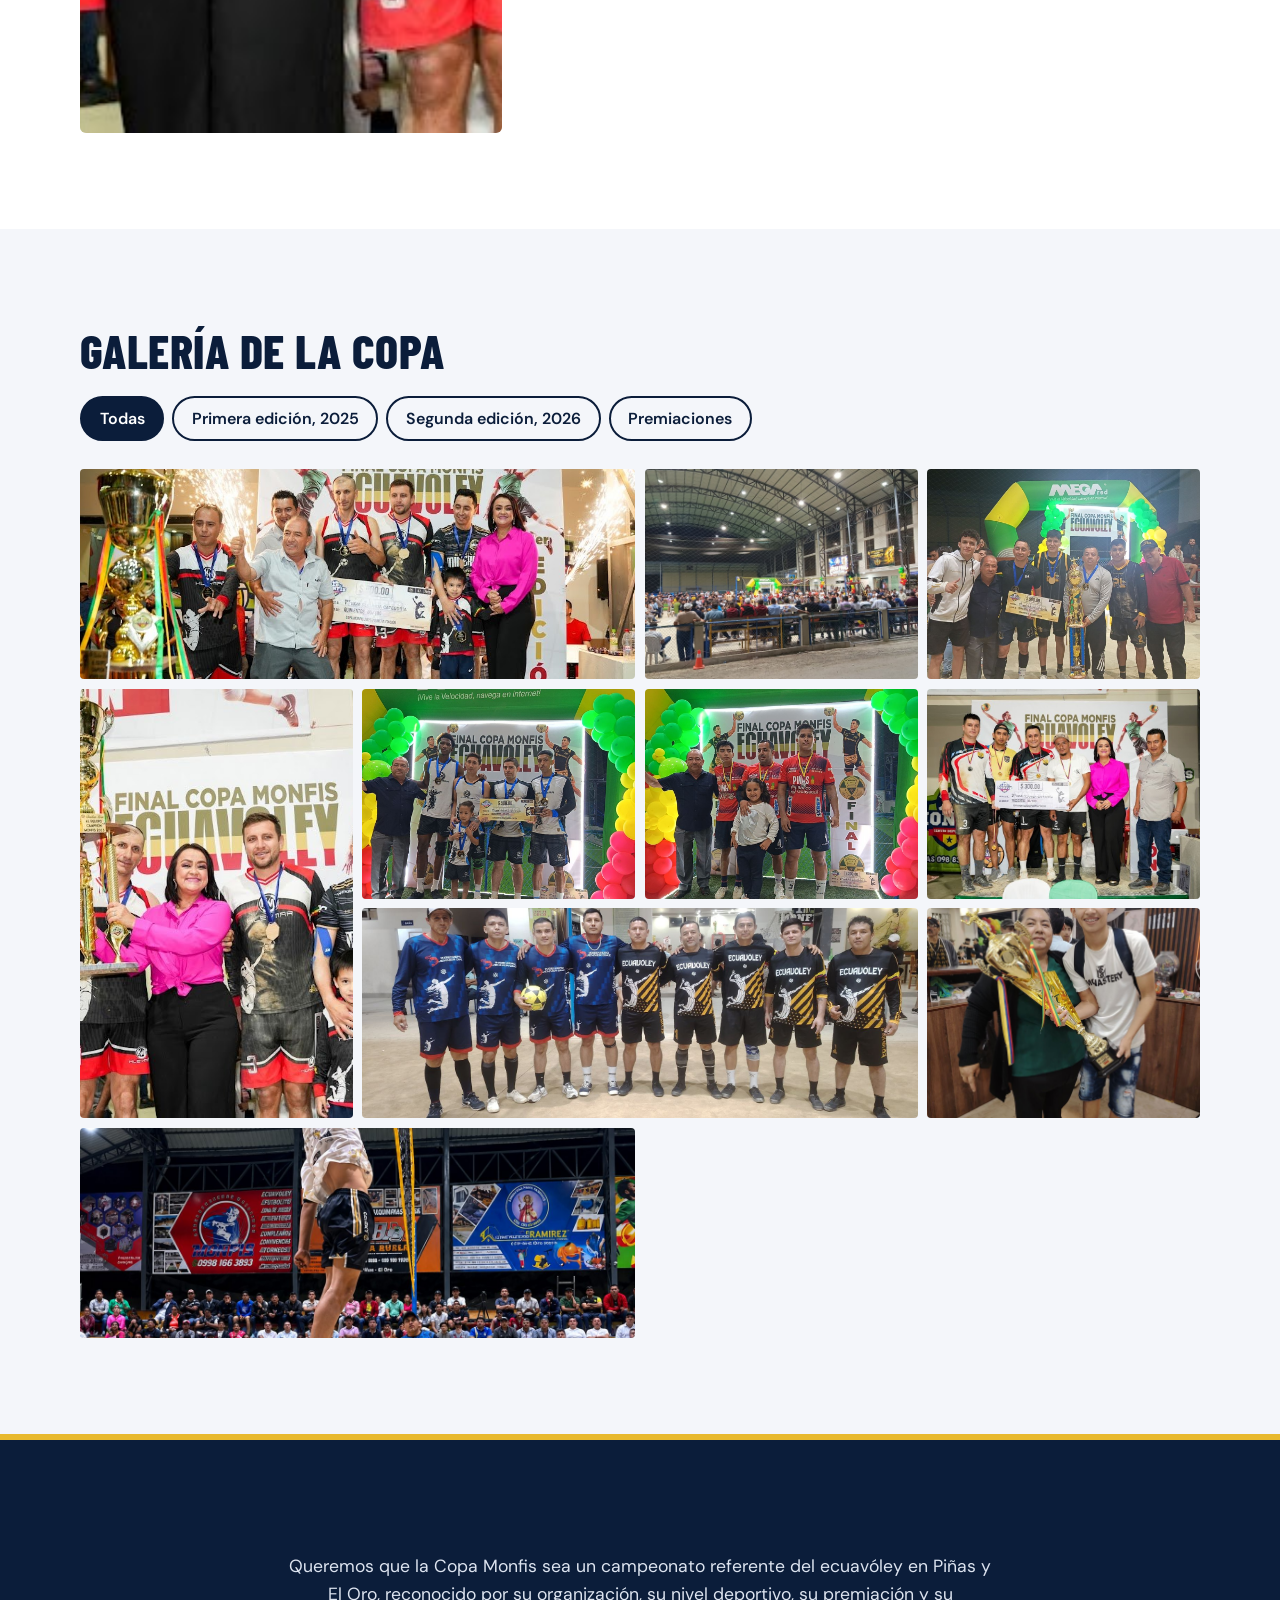
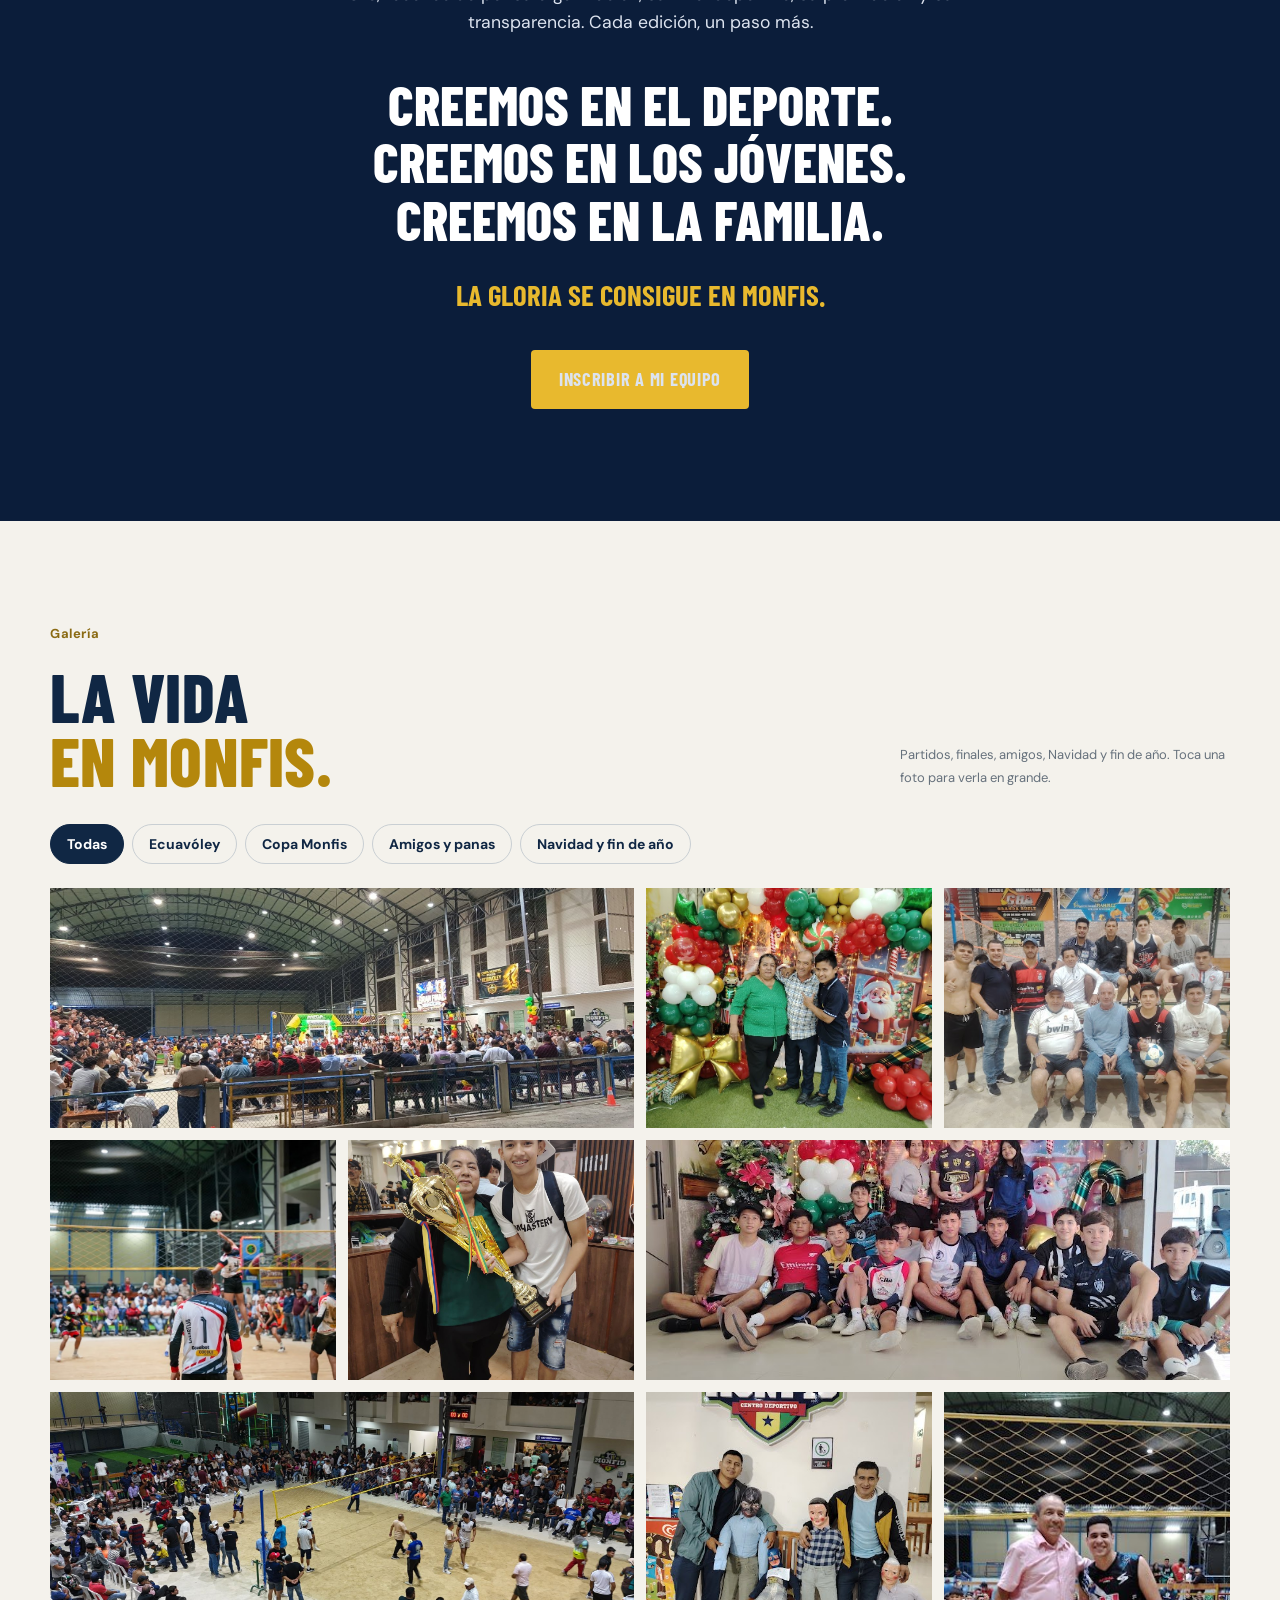
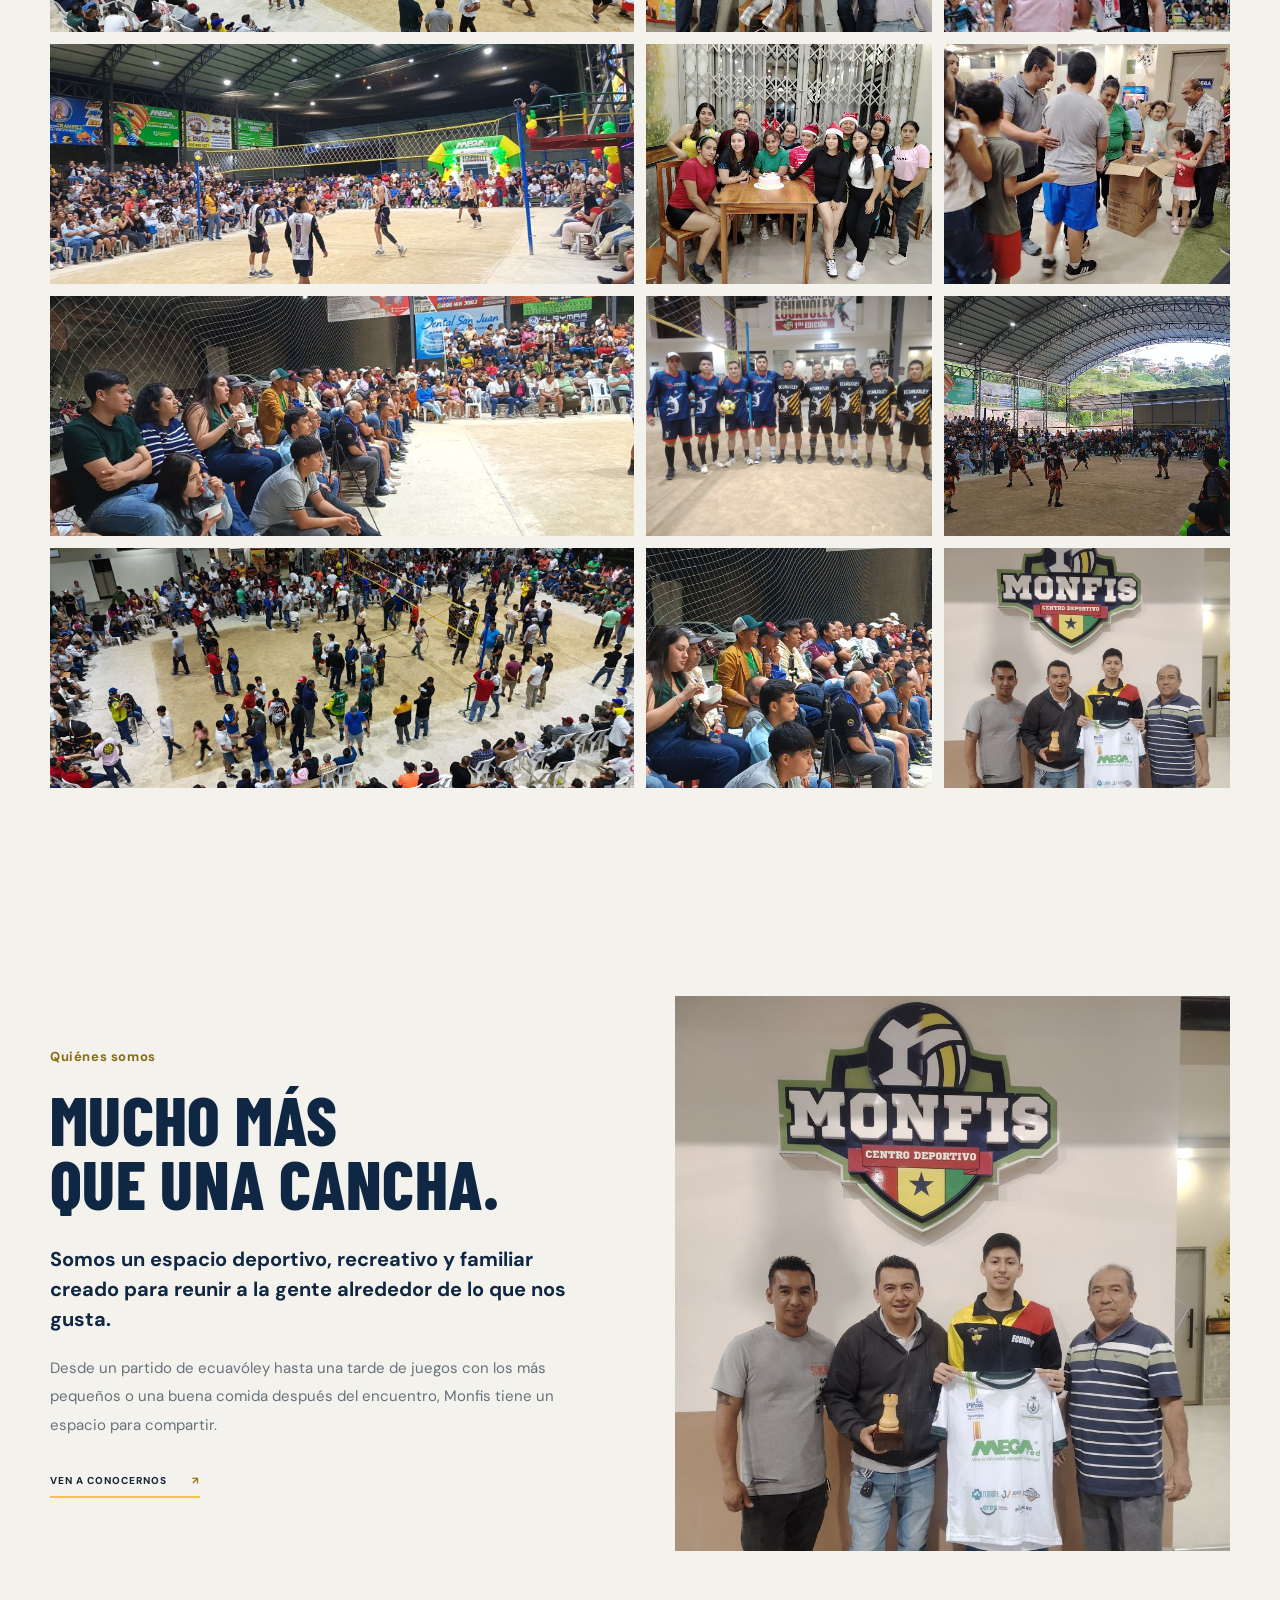
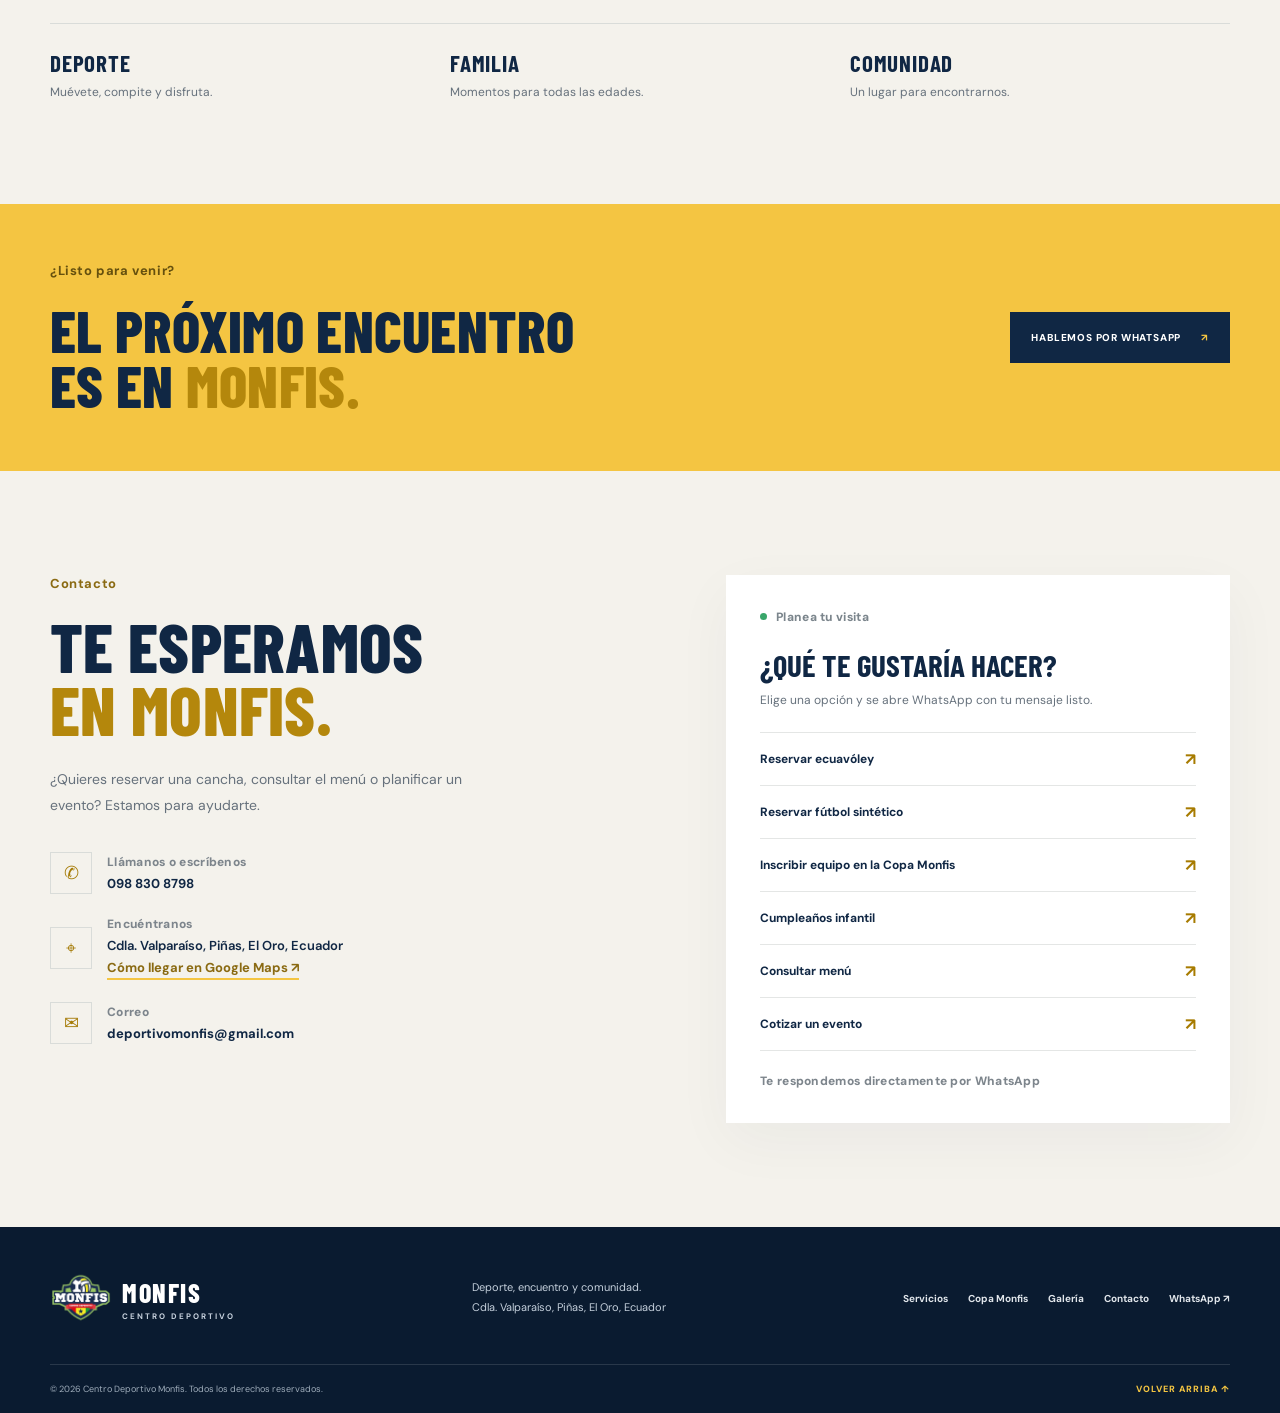
==== commit 9169d9f3: "Nueva sección Copa Monfis" ====
--- a/index.html
+++ b/index.html
@@ -22,6 +22,7 @@
   <link rel="preconnect" href="https://fonts.gstatic.com" crossorigin>
   <link href="https://fonts.googleapis.com/css2?family=Barlow+Condensed:wght@500;600;700;800&family=DM+Sans:wght@400;500;600;700&display=swap" rel="stylesheet">
   <link rel="stylesheet" href="styles.css">
+  <link rel="stylesheet" href="copa.css">
   <script type="application/ld+json">
   {
     "@context": "https://schema.org",
@@ -108,37 +109,193 @@
       </div>
     </section>
 
-    <section class="copa" id="copa">
+    <!-- =========================================================
+         SECCIÓN COPA MONFIS  (reemplaza la sección Copa actual)
+         Todo usa clases "cm-" para no chocar con el resto del sitio.
+         ========================================================= -->
+    <section id="copa" class="cm" aria-labelledby="cm-titulo">
       <span id="eventos" class="anchor-alias" aria-hidden="true"></span>
-      <div class="copa-top">
-        <figure class="copa-photo"><img src="assets/img/copa-remate.jpg" alt="Jugador rematando en la Copa Monfis de Ecuavóley" loading="lazy"></figure>
-        <div class="copa-content">
-          <div class="section-kicker">Nuestro torneo</div>
-          <h2>COPA MONFIS<br><em>DE ECUAVÓLEY.</em></h2>
-          <p>Es el evento más importante del año en nuestra casa. Equipos de Piñas y de toda la provincia compiten por categorías frente a tribunas llenas, con trofeos, medallas y premios en efectivo para los mejores.</p>
-          <dl class="copa-facts">
-            <div><dt>2</dt><dd>ediciones jugadas<br>(2025 y 2026)</dd></div>
-            <div><dt>$500</dt><dd>para el campeón<br>de cada categoría</dd></div>
-            <div><dt>Anual</dt><dd>con final y fiesta<br>de premiación</dd></div>
-          </dl>
-          <a class="btn btn-yellow" href="https://wa.me/593988308798?text=Hola%20Monfis%2C%20quiero%20inscribir%20a%20mi%20equipo%20en%20la%20pr%C3%B3xima%20Copa%20Monfis%20de%20Ecuav%C3%B3ley." target="_blank" rel="noopener">INSCRIBIR A MI EQUIPO <span>↗</span></a>
-        </div>
-      </div>
-      <div class="wrap podium">
-        <h3>Campeones de la segunda edición, 2026</h3>
-        <div class="podium-grid">
-          <figure><img src="assets/img/copa-campeon-primera.jpg" alt="Equipo campeón de primera categoría con el trofeo y el premio de 500 dólares" loading="lazy"><figcaption><strong>Campeón</strong> Primera categoría</figcaption></figure>
-          <figure><img src="assets/img/copa-campeon-tercera.jpg" alt="Equipo campeón de tercera categoría con medallas y premio" loading="lazy"><figcaption><strong>Campeón</strong> Tercera categoría</figcaption></figure>
-          <figure><img src="assets/img/copa-tercer-lugar.jpg" alt="Equipo de tercer lugar de primera categoría con sus medallas" loading="lazy"><figcaption><strong>Tercer lugar</strong> Primera categoría</figcaption></figure>
-        </div>
-        <h3 class="podium-year">Primera edición, 2025</h3>
-        <div class="podium-grid">
-          <figure><img src="assets/img/copa2025-campeon.jpg" alt="Equipo campeón de la primera edición celebrando con el cheque de 500 dólares y luces de fiesta" loading="lazy"><figcaption><strong>Campeón</strong> Primera edición</figcaption></figure>
-          <figure><img src="assets/img/copa2025-trofeo.jpg" alt="Campeones de la primera edición levantando el trofeo de la Copa Monfis" loading="lazy"><figcaption><strong>El trofeo</strong> Copa Monfis 2025</figcaption></figure>
-          <figure><img src="assets/img/copa2025-segundo-segunda.jpg" alt="Equipo de segundo lugar de segunda categoría con su premio de 300 dólares" loading="lazy"><figcaption><strong>Segundo lugar</strong> Segunda categoría</figcaption></figure>
-        </div>
-      </div>
-    </section>
+
+      <!-- PORTADA -->
+      <header class="cm-hero">
+        <img class="cm-hero__bg" src="assets/img/copa-remate.jpg" alt="Jugador rematando en la Copa Monfis de Ecuavóley" width="1600" height="900" fetchpriority="high">
+        <div class="cm-hero__inner cm-wrap">
+          <img class="cm-hero__logo" src="assets/logo-monfis.png" alt="Logotipo del Centro Deportivo Monfis" width="96" height="96">
+          <p class="cm-hero__place">Campeonato de ecuavóley en Piñas, El Oro</p>
+          <h2 id="cm-titulo" class="cm-hero__title">Copa Monfis</h2>
+          <p class="cm-hero__motto">Más que un campeonato, un compromiso con el futuro del ecuavóley.</p>
+          <p class="cm-hero__intro">Una iniciativa deportiva que nace en Piñas para fomentar y proyectar el ecuavóley: escenarios competitivos donde los jugadores demuestran su talento y las nuevas generaciones encuentran oportunidades para crecer.</p>
+          <div class="cm-hero__actions">
+            <a class="cm-btn cm-btn--gold" href="#cm-ediciones">Ver las ediciones</a>
+            <a class="cm-btn cm-btn--ghost" href="#cm-galeria">Ver la galería</a>
+          </div>
+        </div>
+      </header>
+
+      <!-- NUESTRA HISTORIA -->
+      <div class="cm-block cm-block--light">
+        <div class="cm-wrap cm-split">
+          <div class="cm-split__text">
+            <h3 class="cm-h3">Cómo nace la Copa Monfis</h3>
+            <p>La Copa Monfis es una iniciativa del señor <strong>Monfilio Granda junto a sus hijos</strong>, que comparten el compromiso de aportar al deporte del cantón Piñas. Nace de una convicción: el deporte forma personas, descubre talentos y abre espacios de crecimiento para los jóvenes.</p>
+            <p>La meta va más allá de organizar un torneo. Se trata de construir una competencia que crezca con cada edición, convoque a destacados exponentes del ecuavóley y se consolide como uno de los principales campeonatos de Piñas y de la provincia de El Oro.</p>
+            <ul class="cm-pillars">
+              <li><span class="cm-pillars__t">Una iniciativa familiar</span>Impulsada por la familia Granda, desde Piñas.</li>
+              <li><span class="cm-pillars__t">Una visión deportiva</span>Un torneo serio, bien organizado y competitivo.</li>
+              <li><span class="cm-pillars__t">Un compromiso con el futuro</span>Oportunidades reales para las nuevas generaciones.</li>
+            </ul>
+          </div>
+          <figure class="cm-split__media">
+            <img src="assets/img/galeria-dron-cancha.jpg" alt="Vista aérea de la cancha del Centro Deportivo Monfis" loading="lazy" width="1200" height="900">
+          </figure>
+        </div>
+      </div>
+
+      <!-- ECUAVÓLEY Y FAMILIA -->
+      <div class="cm-block cm-block--navy">
+        <div class="cm-wrap">
+          <h3 class="cm-h3 cm-h3--onnavy">El ecuavóley: un deporte que abre puertas</h3>
+          <div class="cm-cols">
+            <p>El ecuavóley es parte de nuestra identidad. Ha unido generaciones en barrios, comunidades y familias, impulsado durante décadas por la pasión de jugadores, dirigentes y aficionados.</p>
+            <p>Hoy vive una etapa de profesionalización. Desde 2025, Ecuador tiene una <strong>Liga Nacional de Ecuavóley (LNE)</strong>, con equipos de varias ciudades del país, entre ellos clubes de El Oro como Piñas Dorados y Machala Mineros. La Copa Monfis comparte esa visión: el ecuavóley puede ser un camino de formación, competencia y crecimiento.</p>
+          </div>
+          <ul class="cm-claims">
+            <li>El talento necesita oportunidades.</li>
+            <li>El deporte necesita espacios.</li>
+            <li>Los jóvenes necesitan escenarios para crecer.</li>
+          </ul>
+
+          <div class="cm-family">
+            <figure class="cm-family__media">
+              <img src="assets/img/vida-hinchas-primera-fila.jpg" alt="Hinchas en primera fila siguiendo atentos la final" loading="lazy" width="1200" height="800">
+            </figure>
+            <div class="cm-family__text">
+              <h4 class="cm-h4">El deporte también se construye en familia</h4>
+              <p>Cuando los padres acompañan a sus hijos y una comunidad se reúne alrededor de una cancha, el deporte cumple una función social. El ecuavóley junta a padres, hijos, hermanos y amigos en una misma pasión.</p>
+              <p>Por eso promovemos la convivencia, el respeto, la disciplina y el compañerismo. Queremos formar mejores jugadores y también una comunidad que apoye a sus jóvenes.</p>
+            </div>
+          </div>
+
+          <p class="cm-sources">Información sobre la LNE: <a href="https://www.expreso.ec/deportes/primera-edicion-liga-nacional-ecuavoley-inicia-16-equipos-competencia-244273.html" target="_blank" rel="noopener">Diario Expreso</a> y <a href="https://www.expreso.ec/deportes/liga-nacional-ecuavoley-jueves-inicia-torneo-clausura-2026-machala-290887.html" target="_blank" rel="noopener">Expreso, Clausura 2026</a>. La Copa Monfis no tiene convenio con la LNE.</p>
+        </div>
+      </div>
+
+      <!-- EDICIONES Y CRECIMIENTO -->
+      <div class="cm-block cm-block--light" id="cm-ediciones">
+        <div class="cm-wrap">
+          <h3 class="cm-h3">Dos ediciones, una misma pasión</h3>
+          <p class="cm-lede">La primera edición marcó el inicio del proyecto. La segunda confirmó su crecimiento.</p>
+
+          <div class="cm-board">
+            <article class="cm-ed">
+              <img class="cm-ed__img" src="assets/img/copa2025-campeon.jpg" alt="Equipo campeón de la primera edición celebrando con el cheque de 500 dólares" loading="lazy" width="1200" height="800">
+              <div class="cm-ed__body">
+                <h4 class="cm-ed__name">Primera edición</h4>
+                <p class="cm-ed__tag">2025, los inicios</p>
+                <dl class="cm-stats">
+                  <div><dt>Equipos</dt><dd data-count="77">77</dd></div>
+                  <div><dt>Categorías</dt><dd data-count="4">4</dd></div>
+                  <div><dt>En premios económicos</dt><dd data-count="4000" data-prefix="$">$4.000</dd></div>
+                  <div><dt>En trofeos y medallas</dt><dd data-count="1200" data-prefix="$">$1.200</dd></div>
+                </dl>
+              </div>
+            </article>
+
+            <article class="cm-ed cm-ed--second">
+              <img class="cm-ed__img" src="assets/img/vida-gran-final-2026.jpg" alt="Tribunas llenas en la gran final de la Copa Monfis 2026" loading="lazy" width="1200" height="800">
+              <div class="cm-ed__body">
+                <h4 class="cm-ed__name">Segunda edición</h4>
+                <p class="cm-ed__tag">2026, crecimiento y consolidación</p>
+                <dl class="cm-stats">
+                  <div><dt>Equipos</dt><dd data-count="103">103</dd></div>
+                  <div><dt>Categorías</dt><dd data-count="7">7</dd></div>
+                  <div><dt>En premios económicos</dt><dd data-count="7000" data-prefix="$">$7.000</dd></div>
+                  <div><dt>En trofeos y medallas</dt><dd data-count="2000" data-prefix="$">$2.000</dd></div>
+                </dl>
+              </div>
+            </article>
+          </div>
+
+          <div class="cm-prize">
+            <div class="cm-prize__text">
+              <h4 class="cm-h4">$1.000 en premios por categoría</h4>
+              <p>En ambas ediciones, cada categoría repartió el mismo premio. Cada equipo inscribe hasta 5 jugadores.</p>
+            </div>
+            <ol class="cm-podium" aria-label="Premios por categoría">
+              <li class="cm-podium__2"><span class="cm-podium__amt">$300</span><span class="cm-podium__bar">2.º</span></li>
+              <li class="cm-podium__1"><span class="cm-podium__amt">$500</span><span class="cm-podium__bar">1.º</span></li>
+              <li class="cm-podium__3"><span class="cm-podium__amt">$200</span><span class="cm-podium__bar">3.º</span></li>
+            </ol>
+          </div>
+
+          <p class="cm-closing-line">Crecemos en participación, ampliamos oportunidades y seguimos impulsando el ecuavóley.</p>
+        </div>
+      </div>
+
+      <!-- RECONOCIMIENTOS -->
+      <div class="cm-block cm-block--white">
+        <div class="cm-wrap cm-split cm-split--rev">
+          <figure class="cm-split__media">
+            <img src="assets/img/copa2025-trofeo.jpg" alt="Campeones de la primera edición levantando el trofeo de la Copa Monfis" loading="lazy" width="1000" height="1200">
+          </figure>
+          <div class="cm-split__text">
+            <h3 class="cm-h3">El talento también merece ser premiado</h3>
+            <p>La Copa Monfis reconoce el resultado de cada equipo y también el esfuerzo de cada deportista.</p>
+            <ul class="cm-awards">
+              <li><h4>Campeones</h4><p>El equipo ganador recibe la copa de campeón.</p></li>
+              <li><h4>Medallas para el podio</h4><p>Los 5 jugadores de los equipos en 1.º, 2.º y 3.º lugar reciben medalla.</p></li>
+              <li><h4>Mejor jugador de cada partido <span class="cm-new">Desde la segunda edición</span></h4><p>Medalla para la actuación más destacada de cada encuentro.</p></li>
+              <li><h4>Mejor jugador de cada categoría <span class="cm-new">Desde la segunda edición</span></h4><p>Reconocimiento especial entregado en la premiación final.</p></li>
+            </ul>
+          </div>
+        </div>
+      </div>
+
+      <!-- GALERÍA -->
+      <div class="cm-block cm-block--light" id="cm-galeria">
+        <div class="cm-wrap">
+          <h3 class="cm-h3">Galería de la Copa</h3>
+          <div class="cm-filters" role="group" aria-label="Filtrar fotos">
+            <button type="button" class="cm-filter is-active" data-filter="todas" aria-pressed="true">Todas</button>
+            <button type="button" class="cm-filter" data-filter="primera" aria-pressed="false">Primera edición, 2025</button>
+            <button type="button" class="cm-filter" data-filter="segunda" aria-pressed="false">Segunda edición, 2026</button>
+            <button type="button" class="cm-filter" data-filter="premiacion" aria-pressed="false">Premiaciones</button>
+          </div>
+          <ul class="cm-gallery">
+            <li data-tags="primera premiacion" class="cm-g--wide"><button type="button" class="cm-g"><img src="assets/img/copa2025-campeon.jpg" alt="Equipo campeón de la primera edición celebrando con el cheque de 500 dólares" loading="lazy"><span class="cm-g__cap">Campeón, primera edición 2025</span></button></li>
+            <li data-tags="segunda"><button type="button" class="cm-g"><img src="assets/img/vida-gran-final-2026.jpg" alt="Tribunas llenas en la gran final de la Copa Monfis 2026" loading="lazy"><span class="cm-g__cap">Gran final 2026</span></button></li>
+            <li data-tags="segunda premiacion"><button type="button" class="cm-g"><img src="assets/img/copa-campeon-primera.jpg" alt="Equipo campeón de primera categoría con el trofeo y el premio de 500 dólares" loading="lazy"><span class="cm-g__cap">Campeón de primera categoría, 2026</span></button></li>
+            <li data-tags="primera premiacion" class="cm-g--tall"><button type="button" class="cm-g"><img src="assets/img/copa2025-trofeo.jpg" alt="Campeones de la primera edición levantando el trofeo de la Copa Monfis" loading="lazy"><span class="cm-g__cap">El trofeo de la Copa Monfis 2025</span></button></li>
+            <li data-tags="segunda premiacion"><button type="button" class="cm-g"><img src="assets/img/copa-campeon-tercera.jpg" alt="Equipo campeón de tercera categoría con medallas y premio" loading="lazy"><span class="cm-g__cap">Campeón de tercera categoría, 2026</span></button></li>
+            <li data-tags="segunda premiacion"><button type="button" class="cm-g"><img src="assets/img/copa-tercer-lugar.jpg" alt="Equipo de tercer lugar de primera categoría con sus medallas" loading="lazy"><span class="cm-g__cap">Tercer lugar de primera categoría, 2026</span></button></li>
+            <li data-tags="primera premiacion"><button type="button" class="cm-g"><img src="assets/img/copa2025-segundo-segunda.jpg" alt="Equipo de segundo lugar de segunda categoría con su premio de 300 dólares" loading="lazy"><span class="cm-g__cap">Segundo lugar de segunda categoría, 2025</span></button></li>
+            <li data-tags="primera" class="cm-g--wide"><button type="button" class="cm-g"><img src="assets/img/galeria-equipos.jpg" alt="Dos equipos de ecuavóley posando antes de su partido en la primera edición de la Copa Monfis" loading="lazy"><span class="cm-g__cap">Equipos antes de su partido, 2025</span></button></li>
+            <li data-tags="premiacion"><button type="button" class="cm-g"><img src="assets/img/galeria-trofeo.jpg" alt="Campeón celebrando con el trofeo de la Copa Monfis" loading="lazy"><span class="cm-g__cap">Campeón con el trofeo</span></button></li>
+            <li data-tags="" class="cm-g--wide"><button type="button" class="cm-g"><img src="assets/img/copa-remate.jpg" alt="Jugador rematando en la Copa Monfis de Ecuavóley" loading="lazy"><span class="cm-g__cap">Un remate de la Copa</span></button></li>
+          </ul>
+        </div>
+      </div>
+
+      <!-- VISIÓN Y CIERRE -->
+      <footer class="cm-end">
+        <div class="cm-wrap">
+          <p class="cm-end__vision">Queremos que la Copa Monfis sea un campeonato referente del ecuavóley en Piñas y El Oro, reconocido por su organización, su nivel deportivo, su premiación y su transparencia. Cada edición, un paso más.</p>
+          <p class="cm-end__creed"><span>Creemos en el deporte.</span> <span>Creemos en los jóvenes.</span> <span>Creemos en la familia.</span></p>
+          <p class="cm-end__tagline">La gloria se consigue en Monfis.</p>
+          <a class="cm-btn cm-btn--gold" href="https://wa.me/593988308798?text=Hola%20Monfis%2C%20quiero%20inscribir%20a%20mi%20equipo%20en%20la%20pr%C3%B3xima%20Copa%20Monfis%20de%20Ecuav%C3%B3ley." target="_blank" rel="noopener">Inscribir a mi equipo</a>
+        </div>
+      </footer>
+
+      <!-- Visor de fotos -->
+      <dialog class="cm-lightbox" aria-label="Foto ampliada">
+        <img class="cm-lightbox__img" src="" alt="">
+        <p class="cm-lightbox__cap"></p>
+        <button type="button" class="cm-lb-btn cm-lb-close" aria-label="Cerrar">&times;</button>
+        <button type="button" class="cm-lb-btn cm-lb-prev" aria-label="Foto anterior">&#8249;</button>
+        <button type="button" class="cm-lb-btn cm-lb-next" aria-label="Foto siguiente">&#8250;</button>
+      </dialog>
+    </section>
+    <!-- ============ FIN SECCIÓN COPA MONFIS ============ -->
 
     <section class="gallery section wrap" id="galeria">
       <div class="section-head"><div><div class="section-kicker">Galería</div><h2>LA VIDA<br><em>EN MONFIS.</em></h2></div><p>Partidos, finales, amigos, Navidad y fin de año. Toca una foto para verla en grande.</p></div>
@@ -216,5 +373,6 @@
     <button class="lb-next" aria-label="Foto siguiente">›</button>
   </dialog>
   <script src="script.js"></script>
+  <script src="copa.js"></script>
 </body>
 </html>
--- a/copa.css
+++ b/copa.css
@@ -0,0 +1,338 @@
+/* =========================================================
+   COPA MONFIS — estilos de la sección
+   Todo está dentro de .cm para no afectar el resto del sitio.
+   ========================================================= */
+@import url("https://fonts.googleapis.com/css2?family=Barlow+Condensed:wght@600;700;800&display=swap");
+
+.cm {
+  --cm-navy: #0B1D3A;
+  --cm-navy-2: #132B52;
+  --cm-gold: #E8B92E;
+  --cm-gold-deep: #B8891A;
+  --cm-white: #FFFFFF;
+  --cm-paper: #F4F6FA;
+  --cm-ink: #0B1D3A;
+  --cm-muted: #4A5872;
+  --cm-display: "Barlow Condensed", "Arial Narrow", Impact, sans-serif;
+  color: var(--cm-ink);
+  line-height: 1.6;
+  overflow-x: clip;
+}
+.cm *, .cm *::before, .cm *::after { box-sizing: border-box; }
+.cm img { max-width: 100%; display: block; }
+.cm figure { margin: 0; }
+.cm p { margin: 0 0 1rem; }
+.cm a { color: inherit; }
+.cm :focus-visible { outline: 3px solid var(--cm-gold); outline-offset: 3px; }
+
+.cm-wrap { width: min(1120px, 100% - 2.5rem); margin-inline: auto; }
+.cm-block { padding: clamp(3.5rem, 8vw, 6rem) 0; }
+.cm-block--light { background: var(--cm-paper); }
+.cm-block--white { background: var(--cm-white); }
+.cm-block--navy { background: var(--cm-navy); color: #DCE3EF; }
+
+.cm-h3 {
+  font-family: var(--cm-display);
+  font-weight: 800;
+  font-size: clamp(2rem, 4.5vw, 3rem);
+  line-height: 1.05;
+  letter-spacing: .01em;
+  text-transform: uppercase;
+  margin: 0 0 1.25rem;
+  color: var(--cm-navy);
+}
+.cm-h3--onnavy { color: var(--cm-white); }
+.cm-h4 {
+  font-family: var(--cm-display);
+  font-weight: 700;
+  font-size: 1.6rem;
+  line-height: 1.1;
+  margin: 0 0 .75rem;
+  text-transform: uppercase;
+}
+.cm-lede { font-size: 1.15rem; color: var(--cm-muted); max-width: 60ch; margin-bottom: 2.5rem; }
+
+/* ---------- Botones ---------- */
+.cm-btn {
+  display: inline-block;
+  font-family: var(--cm-display);
+  font-weight: 700;
+  font-size: 1.15rem;
+  letter-spacing: .04em;
+  text-transform: uppercase;
+  text-decoration: none;
+  padding: .8rem 1.6rem;
+  border-radius: 4px;
+  border: 2px solid transparent;
+  transition: background-color .2s, color .2s;
+}
+.cm-btn--gold { background: var(--cm-gold); color: var(--cm-navy); }
+.cm-btn--gold:hover { background: var(--cm-white); }
+.cm-btn--ghost { border-color: rgba(255,255,255,.7); color: var(--cm-white); }
+.cm-btn--ghost:hover { background: var(--cm-white); color: var(--cm-navy); }
+
+/* ---------- Portada ---------- */
+.cm-hero {
+  position: relative;
+  min-height: min(92vh, 760px);
+  display: flex;
+  align-items: flex-end;
+  color: var(--cm-white);
+  isolation: isolate;
+}
+.cm-hero__bg {
+  position: absolute; inset: 0;
+  width: 100%; height: 100%;
+  object-fit: cover;
+  z-index: -2;
+}
+.cm-hero::after {
+  content: "";
+  position: absolute; inset: 0;
+  z-index: -1;
+  background:
+    linear-gradient(to top, rgba(11,29,58,.97) 0%, rgba(11,29,58,.78) 45%, rgba(11,29,58,.35) 100%);
+}
+.cm-hero__inner { padding: 7rem 0 clamp(3rem, 7vw, 5rem); }
+.cm-hero__logo { width: 76px; height: auto; margin-bottom: 1.25rem; }
+.cm-hero__place { color: var(--cm-gold); font-weight: 600; margin-bottom: .25rem; }
+.cm-hero__title {
+  font-family: var(--cm-display);
+  font-weight: 800;
+  text-transform: uppercase;
+  font-size: clamp(4rem, 15vw, 10.5rem);
+  line-height: .85;
+  letter-spacing: -.01em;
+  margin: 0 0 1.25rem;
+  color: var(--cm-white);
+  border-bottom: 6px solid var(--cm-gold);
+  display: inline-block;
+  padding-bottom: .35rem;
+}
+.cm-hero__motto {
+  font-family: var(--cm-display);
+  font-weight: 700;
+  font-size: clamp(1.4rem, 3vw, 2rem);
+  line-height: 1.15;
+  text-transform: uppercase;
+  max-width: 26ch;
+  color: var(--cm-white);
+}
+.cm-hero__intro { max-width: 58ch; font-size: 1.05rem; color: #D6DEEB; }
+.cm-hero__actions { display: flex; flex-wrap: wrap; gap: .75rem; margin-top: 1.75rem; }
+
+/* ---------- Bloques texto + foto ---------- */
+.cm-split { display: grid; gap: clamp(2rem, 5vw, 4rem); align-items: center; }
+@media (min-width: 860px) {
+  .cm-split { grid-template-columns: 1.1fr .9fr; }
+  .cm-split--rev { grid-template-columns: .8fr 1.2fr; }
+}
+.cm-split__text p { max-width: 62ch; }
+.cm-split__media img { width: 100%; aspect-ratio: 4 / 5; object-fit: cover; border-radius: 6px; }
+.cm-split--rev .cm-split__media img { aspect-ratio: 3 / 4; }
+
+.cm-pillars { list-style: none; padding: 0; margin: 2rem 0 0; display: grid; gap: 1rem; }
+.cm-pillars li { border-left: 4px solid var(--cm-gold); padding: .2rem 0 .2rem 1rem; color: var(--cm-muted); }
+.cm-pillars__t {
+  display: block;
+  font-family: var(--cm-display);
+  font-weight: 700;
+  font-size: 1.35rem;
+  text-transform: uppercase;
+  color: var(--cm-navy);
+  line-height: 1.15;
+}
+
+/* ---------- Ecuavóley y familia ---------- */
+.cm-cols { display: grid; gap: 1.5rem; }
+@media (min-width: 860px) { .cm-cols { grid-template-columns: 1fr 1fr; gap: 3rem; } }
+.cm-block--navy strong { color: var(--cm-white); }
+.cm-claims {
+  list-style: none; padding: 0;
+  margin: 3rem 0;
+  display: grid; gap: .25rem;
+}
+.cm-claims li {
+  font-family: var(--cm-display);
+  font-weight: 800;
+  text-transform: uppercase;
+  font-size: clamp(1.7rem, 4.6vw, 3.1rem);
+  line-height: 1.05;
+  color: var(--cm-gold);
+}
+.cm-claims li:nth-child(2) { color: var(--cm-white); }
+.cm-family {
+  display: grid; gap: 2rem; align-items: center;
+  background: var(--cm-navy-2);
+  border-radius: 6px;
+  overflow: hidden;
+}
+@media (min-width: 860px) { .cm-family { grid-template-columns: 1fr 1fr; } }
+.cm-family__media img { width: 100%; height: 100%; min-height: 280px; object-fit: cover; }
+.cm-family__text { padding: 0 1.5rem 2rem; }
+@media (min-width: 860px) { .cm-family__text { padding: 2.5rem 2.5rem 2.5rem 0; } }
+.cm-family__text .cm-h4 { color: var(--cm-gold); }
+.cm-sources { margin-top: 2rem; font-size: .85rem; color: #93A3BD; }
+.cm-sources a { color: #C9D4E6; }
+
+/* ---------- Ediciones (marcador) ---------- */
+.cm-board { display: grid; gap: 1.5rem; }
+@media (min-width: 860px) { .cm-board { grid-template-columns: 1fr 1fr; } }
+.cm-ed {
+  background: var(--cm-white);
+  border-radius: 6px;
+  overflow: hidden;
+  border-top: 6px solid var(--cm-navy);
+}
+.cm-ed--second { background: var(--cm-navy); color: #DCE3EF; border-top-color: var(--cm-gold); }
+.cm-ed__img { width: 100%; aspect-ratio: 16 / 9; object-fit: cover; }
+.cm-ed__body { padding: 1.75rem 1.75rem 2rem; }
+.cm-ed__name {
+  font-family: var(--cm-display); font-weight: 800;
+  font-size: 2rem; text-transform: uppercase; line-height: 1;
+  margin: 0; color: var(--cm-navy);
+}
+.cm-ed--second .cm-ed__name { color: var(--cm-white); }
+.cm-ed__tag { color: var(--cm-gold-deep); font-weight: 600; margin: .35rem 0 1.25rem; }
+.cm-ed--second .cm-ed__tag { color: var(--cm-gold); }
+.cm-stats { display: grid; grid-template-columns: 1fr 1fr; gap: 1.25rem 1rem; margin: 0; }
+.cm-stats div { display: flex; flex-direction: column-reverse; }
+.cm-stats dt { font-size: .95rem; color: var(--cm-muted); }
+.cm-ed--second .cm-stats dt { color: #A9B7CF; }
+.cm-stats dd {
+  margin: 0;
+  font-family: var(--cm-display); font-weight: 800;
+  font-size: clamp(2.6rem, 6vw, 3.6rem);
+  line-height: .95;
+  color: var(--cm-navy);
+  font-variant-numeric: tabular-nums;
+}
+.cm-ed--second .cm-stats dd { color: var(--cm-gold); }
+.cm-stats div:first-child dd { font-size: clamp(3.6rem, 9vw, 5.2rem); }
+
+.cm-prize {
+  display: grid; gap: 2rem; align-items: end;
+  margin-top: 3rem; padding-top: 2.5rem;
+  border-top: 2px solid #DDE3EC;
+}
+@media (min-width: 760px) { .cm-prize { grid-template-columns: 1fr auto; } }
+.cm-prize .cm-h4 { color: var(--cm-navy); }
+.cm-prize p { color: var(--cm-muted); max-width: 48ch; }
+.cm-podium { list-style: none; padding: 0; margin: 0; display: flex; align-items: flex-end; gap: .5rem; }
+.cm-podium li { display: flex; flex-direction: column; align-items: center; width: 92px; }
+.cm-podium__amt { font-family: var(--cm-display); font-weight: 800; font-size: 1.7rem; color: var(--cm-navy); }
+.cm-podium__bar {
+  width: 100%;
+  display: flex; align-items: flex-start; justify-content: center;
+  padding-top: .5rem;
+  font-family: var(--cm-display); font-weight: 700; font-size: 1.3rem;
+  border-radius: 4px 4px 0 0;
+}
+.cm-podium__1 .cm-podium__bar { height: 130px; background: var(--cm-gold); color: var(--cm-navy); }
+.cm-podium__2 .cm-podium__bar { height: 90px; background: var(--cm-navy); color: var(--cm-white); }
+.cm-podium__3 .cm-podium__bar { height: 64px; background: var(--cm-navy-2); color: var(--cm-white); }
+.cm-closing-line {
+  margin: 3rem 0 0 !important;
+  font-family: var(--cm-display); font-weight: 700;
+  font-size: clamp(1.4rem, 3vw, 2rem); line-height: 1.15;
+  text-transform: uppercase; color: var(--cm-navy);
+  max-width: 34ch;
+}
+
+/* ---------- Reconocimientos ---------- */
+.cm-awards { list-style: none; padding: 0; margin: 2rem 0 0; display: grid; gap: 1.5rem; }
+@media (min-width: 600px) { .cm-awards { grid-template-columns: 1fr 1fr; } }
+.cm-awards li { border-top: 3px solid var(--cm-gold); padding-top: 1rem; }
+.cm-awards h4 {
+  font-family: var(--cm-display); font-weight: 700;
+  font-size: 1.35rem; line-height: 1.15; text-transform: uppercase;
+  margin: 0 0 .4rem; color: var(--cm-navy);
+}
+.cm-awards p { color: var(--cm-muted); margin: 0; }
+.cm-new {
+  display: block; margin-top: .3rem;
+  font-family: inherit; font-size: .8rem; font-weight: 600;
+  text-transform: none; letter-spacing: 0;
+  color: var(--cm-gold-deep);
+}
+
+/* ---------- Galería ---------- */
+.cm-filters { display: flex; flex-wrap: wrap; gap: .5rem; margin-bottom: 1.75rem; }
+.cm-filter {
+  font: inherit; font-weight: 600;
+  padding: .5rem 1.1rem;
+  border-radius: 999px;
+  border: 2px solid var(--cm-navy);
+  background: transparent; color: var(--cm-navy);
+  cursor: pointer;
+}
+.cm-filter.is-active { background: var(--cm-navy); color: var(--cm-white); }
+.cm-gallery {
+  list-style: none; padding: 0; margin: 0;
+  display: grid;
+  grid-template-columns: repeat(2, 1fr);
+  grid-auto-rows: 160px;
+  grid-auto-flow: dense;
+  gap: .6rem;
+}
+@media (min-width: 760px) { .cm-gallery { grid-template-columns: repeat(4, 1fr); grid-auto-rows: 210px; } }
+.cm-gallery li[hidden] { display: none; }
+.cm-g--wide { grid-column: span 2; }
+.cm-g--tall { grid-row: span 2; }
+.cm-g {
+  all: unset; display: block; width: 100%; height: 100%;
+  cursor: zoom-in; border-radius: 4px; overflow: hidden;
+  background: #DDE3EC;
+}
+.cm-g:focus-visible { outline: 3px solid var(--cm-gold); outline-offset: 2px; }
+.cm-g img { width: 100%; height: 100%; object-fit: cover; transition: transform .35s; }
+.cm-g:hover img { transform: scale(1.04); }
+
+/* Visor */
+.cm-lightbox {
+  border: 0; padding: 0; margin: auto;
+  width: 100vw; height: 100vh; max-width: 100vw; max-height: 100vh;
+  background: rgba(6,16,33,.96); color: var(--cm-white);
+}
+.cm-lightbox[open] { display: flex; flex-direction: column; align-items: center; justify-content: center; }
+.cm-lightbox::backdrop { background: rgba(6,16,33,.96); }
+.cm-lightbox__img { max-width: 92vw; max-height: 80vh; object-fit: contain; }
+.cm-lightbox__cap { margin: 1rem 1.5rem 0; text-align: center; color: #C9D4E6; max-width: 60ch; }
+.cm-lb-btn {
+  position: absolute; border: 0; cursor: pointer;
+  background: rgba(255,255,255,.12); color: var(--cm-white);
+  width: 48px; height: 48px; border-radius: 50%;
+  font-size: 2rem; line-height: 1;
+}
+.cm-lb-btn:hover { background: var(--cm-gold); color: var(--cm-navy); }
+.cm-lb-close { top: calc(1rem + env(safe-area-inset-top, 0px)); right: 1rem; }
+.cm-lb-prev { left: 1rem; top: 50%; transform: translateY(-50%); }
+.cm-lb-next { right: 1rem; top: 50%; transform: translateY(-50%); }
+
+/* ---------- Cierre ---------- */
+.cm-end {
+  background: var(--cm-navy);
+  color: #DCE3EF;
+  padding: clamp(4rem, 9vw, 7rem) 0;
+  text-align: center;
+  border-top: 6px solid var(--cm-gold);
+}
+.cm-end__vision { max-width: 60ch; margin: 0 auto 2.5rem !important; font-size: 1.1rem; }
+.cm-end__creed {
+  font-family: var(--cm-display); font-weight: 800;
+  text-transform: uppercase;
+  font-size: clamp(1.8rem, 5vw, 3.4rem); line-height: 1.05;
+  color: var(--cm-white);
+}
+.cm-end__creed span { display: block; }
+.cm-end__tagline {
+  font-family: var(--cm-display); font-weight: 700;
+  font-size: clamp(1.3rem, 3vw, 1.8rem);
+  text-transform: uppercase;
+  color: var(--cm-gold);
+  margin: 1.5rem 0 2rem !important;
+}
+
+@media (prefers-reduced-motion: reduce) {
+  .cm *, .cm *::before, .cm *::after { transition: none !important; }
+}
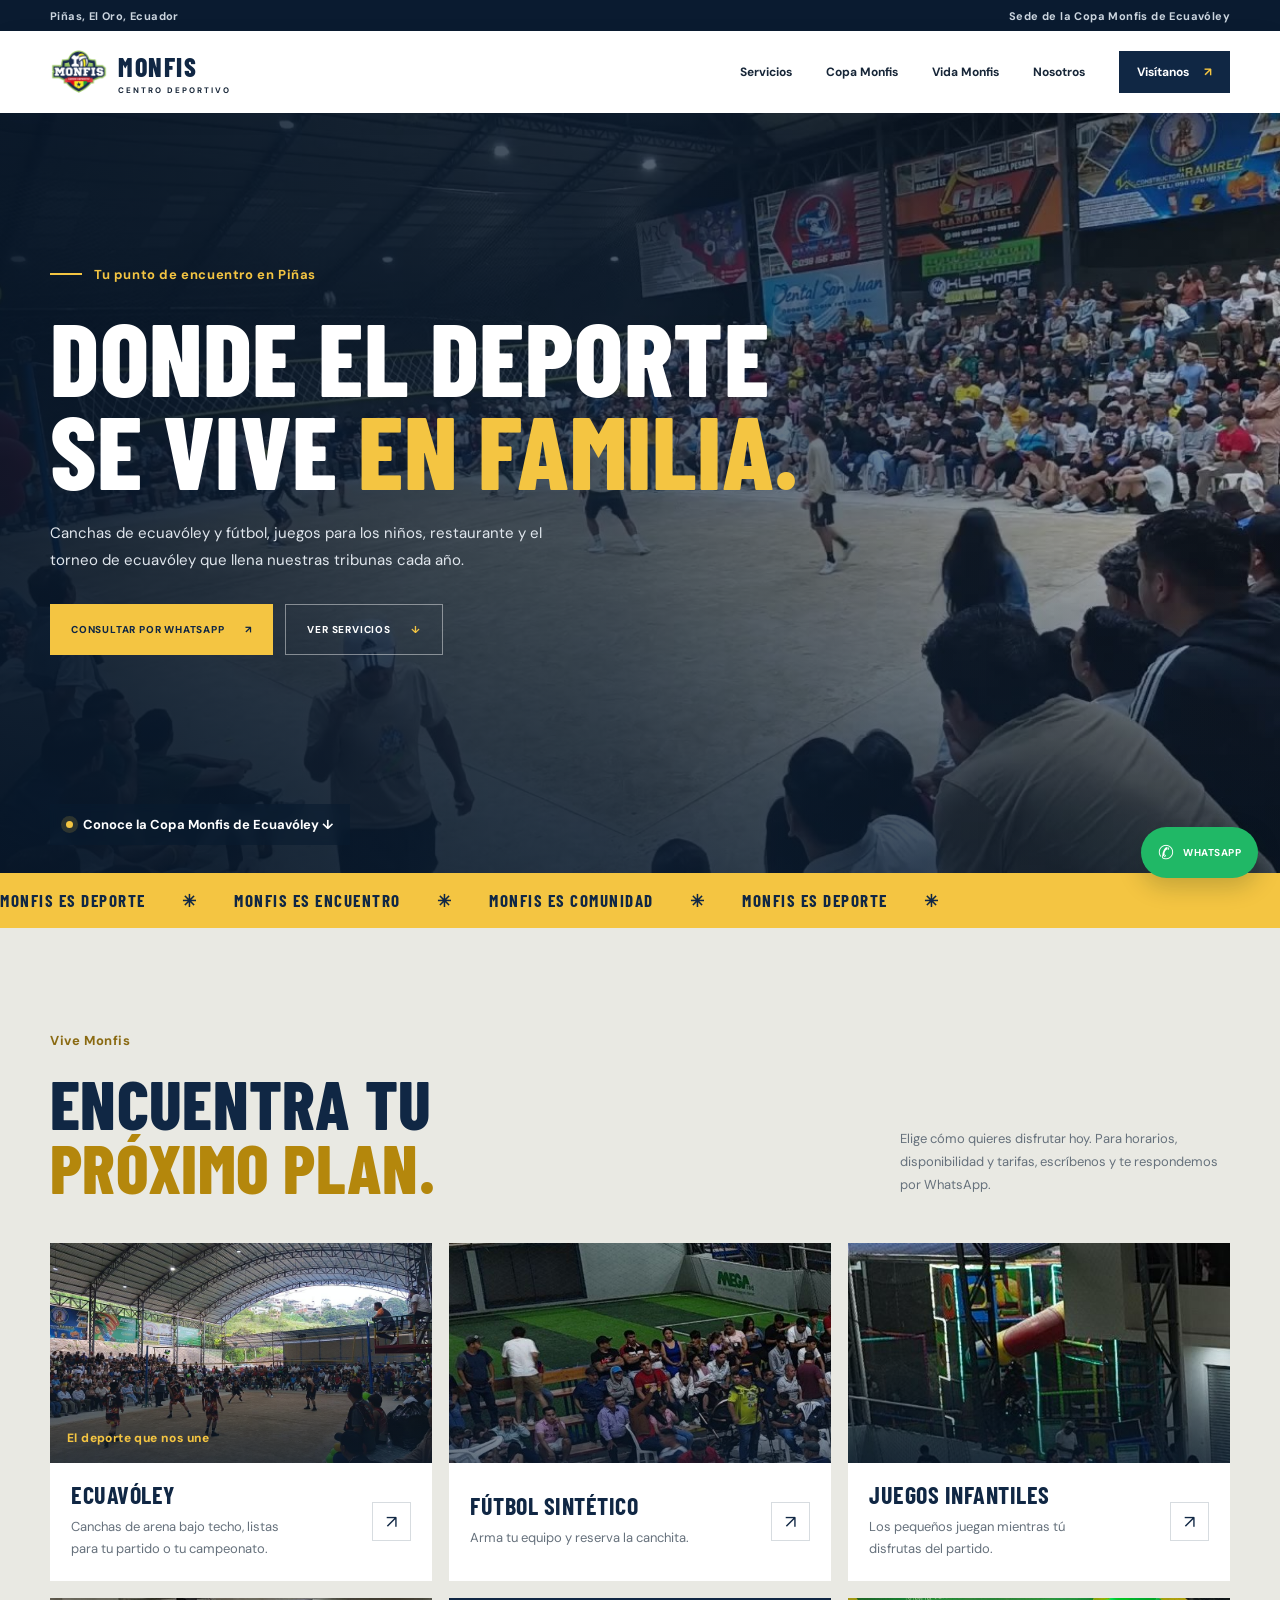
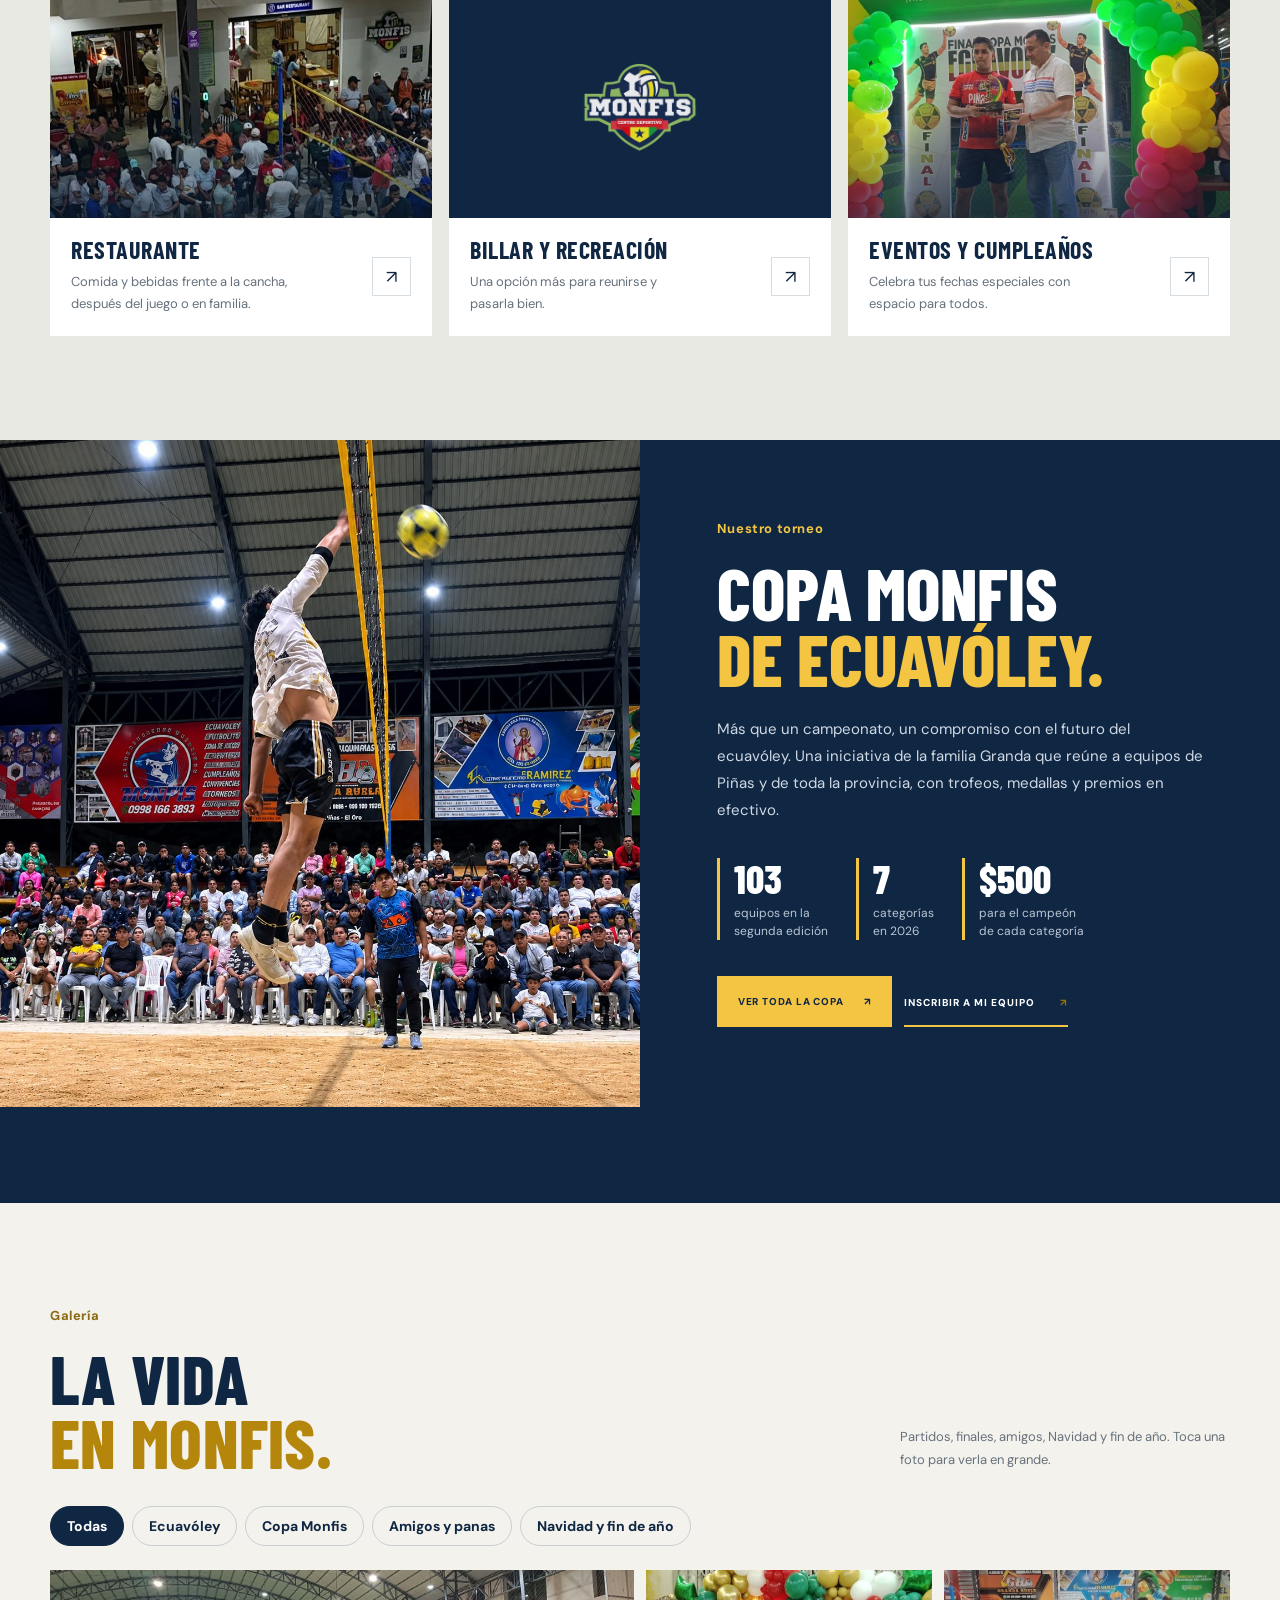
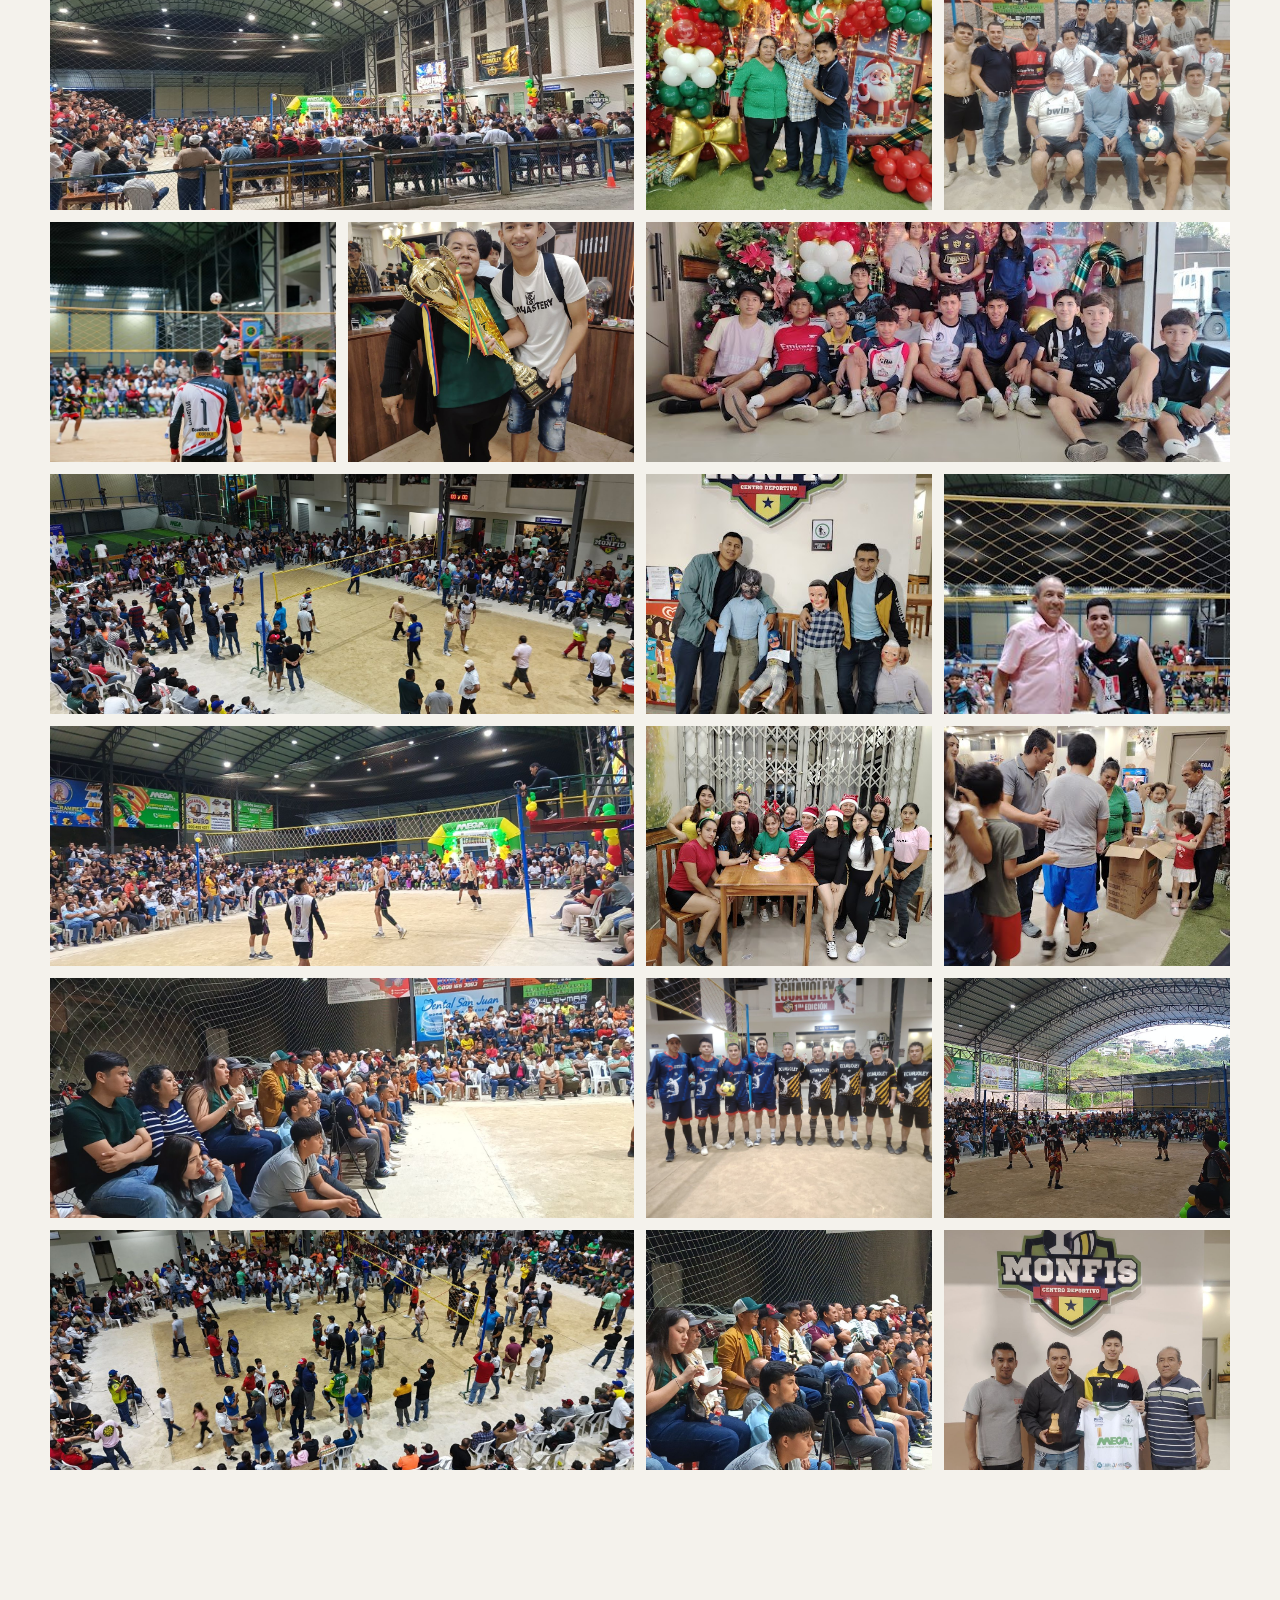
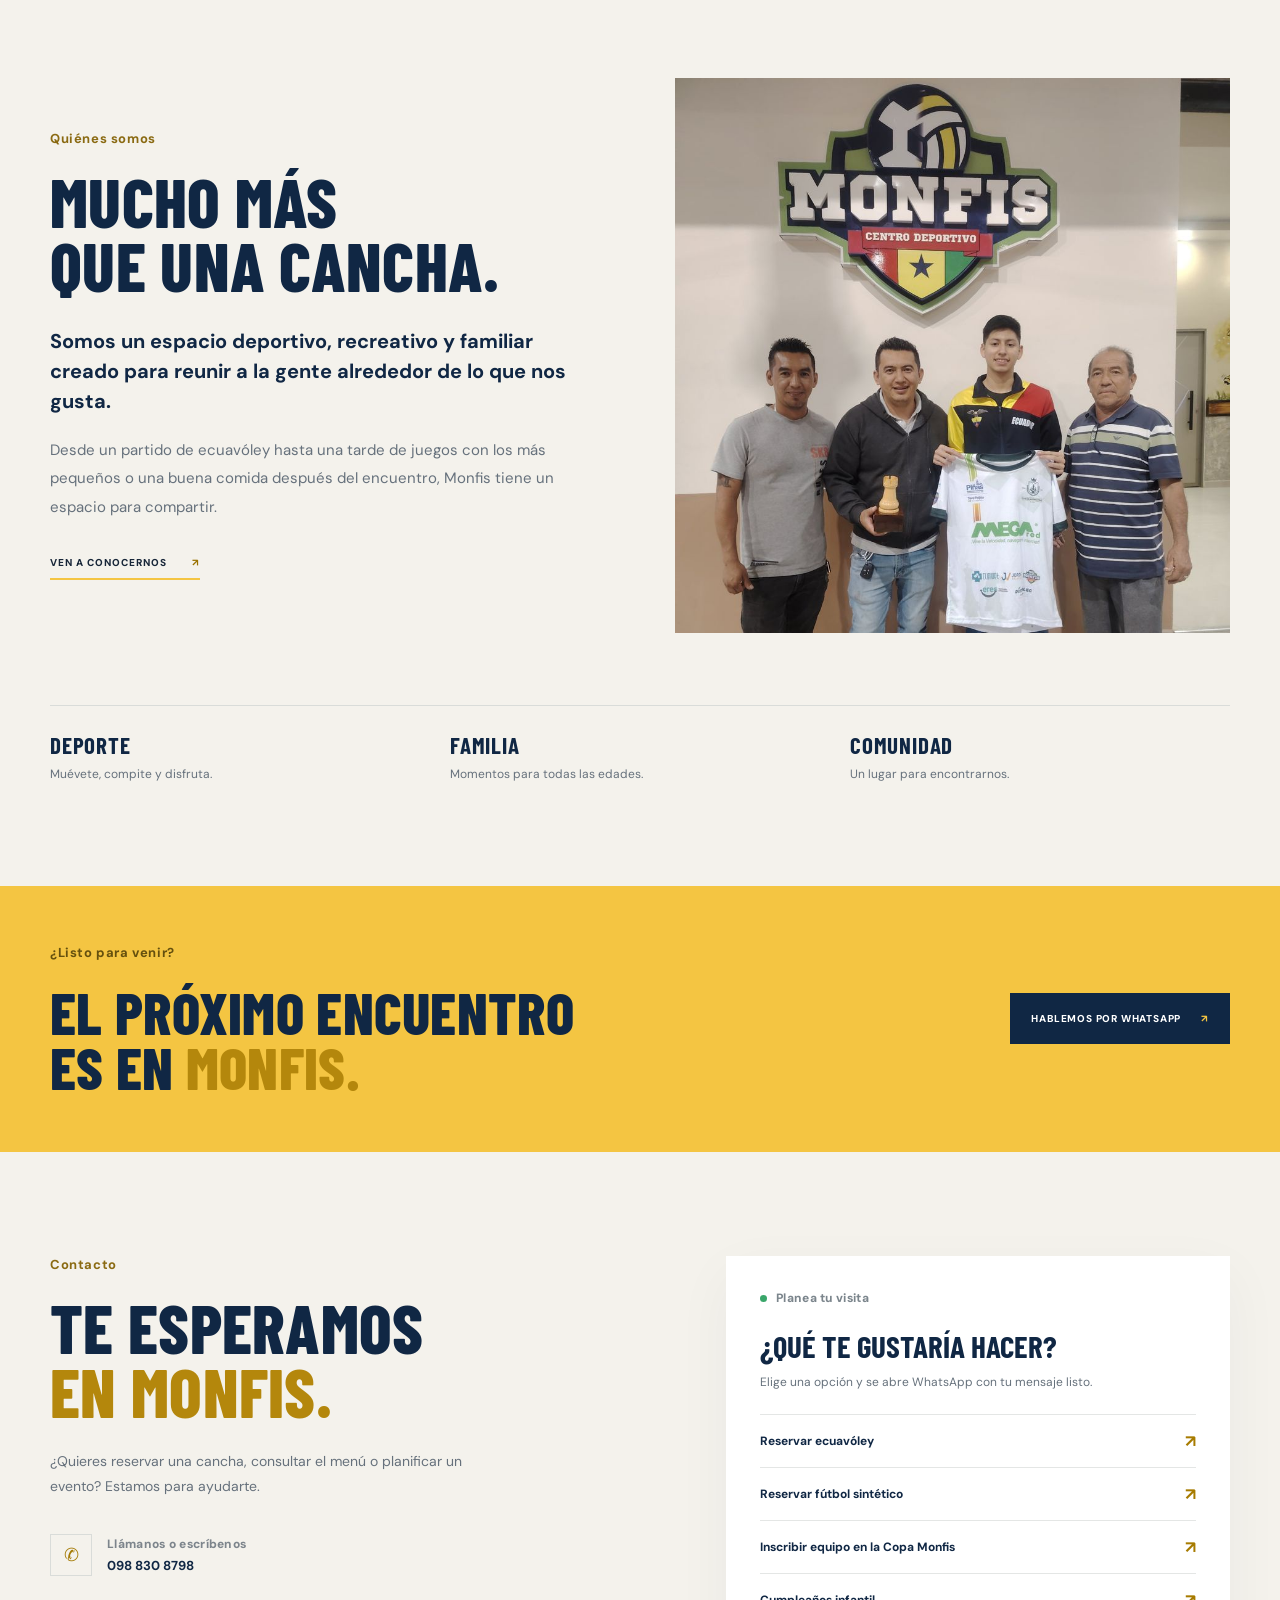
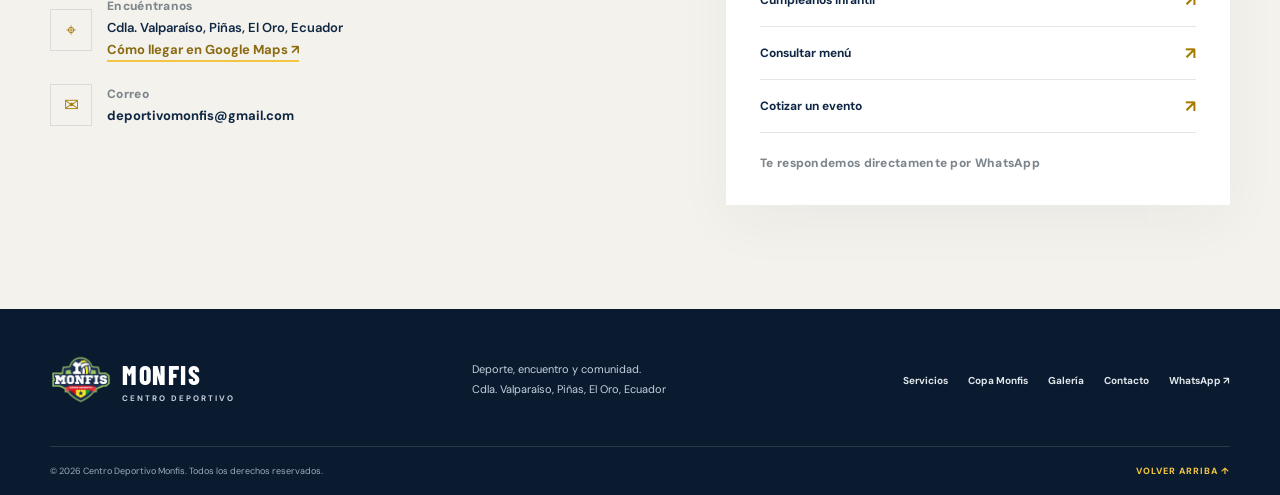
==== commit 4ebf6dc3: "Portada con resumen y página propia de la Copa" ====
--- a/index.html
+++ b/index.html
@@ -22,7 +22,6 @@
   <link rel="preconnect" href="https://fonts.gstatic.com" crossorigin>
   <link href="https://fonts.googleapis.com/css2?family=Barlow+Condensed:wght@500;600;700;800&family=DM+Sans:wght@400;500;600;700&display=swap" rel="stylesheet">
   <link rel="stylesheet" href="styles.css">
-  <link rel="stylesheet" href="copa.css">
   <script type="application/ld+json">
   {
     "@context": "https://schema.org",
@@ -53,7 +52,7 @@
     </a>
     <button class="menu-toggle" aria-label="Abrir menú" aria-expanded="false">☰</button>
     <nav class="nav" aria-label="Navegación principal">
-      <a href="#servicios">Servicios</a><a href="#copa">Copa Monfis</a><a href="#galeria">Vida Monfis</a><a href="#nosotros">Nosotros</a><a href="#contacto" class="nav-cta">Visítanos <span>↗</span></a>
+      <a href="#servicios">Servicios</a><a href="copa-monfis.html">Copa Monfis</a><a href="#galeria">Vida Monfis</a><a href="#nosotros">Nosotros</a><a href="#contacto" class="nav-cta">Visítanos <span>↗</span></a>
     </nav>
   </header>
 
@@ -109,193 +108,26 @@
       </div>
     </section>
 
-    <!-- =========================================================
-         SECCIÓN COPA MONFIS  (reemplaza la sección Copa actual)
-         Todo usa clases "cm-" para no chocar con el resto del sitio.
-         ========================================================= -->
-    <section id="copa" class="cm" aria-labelledby="cm-titulo">
+    <section class="copa" id="copa">
       <span id="eventos" class="anchor-alias" aria-hidden="true"></span>
-
-      <!-- PORTADA -->
-      <header class="cm-hero">
-        <img class="cm-hero__bg" src="assets/img/copa-remate.jpg" alt="Jugador rematando en la Copa Monfis de Ecuavóley" width="1600" height="900" fetchpriority="high">
-        <div class="cm-hero__inner cm-wrap">
-          <img class="cm-hero__logo" src="assets/logo-monfis.png" alt="Logotipo del Centro Deportivo Monfis" width="96" height="96">
-          <p class="cm-hero__place">Campeonato de ecuavóley en Piñas, El Oro</p>
-          <h2 id="cm-titulo" class="cm-hero__title">Copa Monfis</h2>
-          <p class="cm-hero__motto">Más que un campeonato, un compromiso con el futuro del ecuavóley.</p>
-          <p class="cm-hero__intro">Una iniciativa deportiva que nace en Piñas para fomentar y proyectar el ecuavóley: escenarios competitivos donde los jugadores demuestran su talento y las nuevas generaciones encuentran oportunidades para crecer.</p>
-          <div class="cm-hero__actions">
-            <a class="cm-btn cm-btn--gold" href="#cm-ediciones">Ver las ediciones</a>
-            <a class="cm-btn cm-btn--ghost" href="#cm-galeria">Ver la galería</a>
+      <div class="copa-top">
+        <figure class="copa-photo"><img src="assets/img/copa-remate.jpg" alt="Jugador rematando en la Copa Monfis de Ecuavóley" loading="lazy"></figure>
+        <div class="copa-content">
+          <div class="section-kicker">Nuestro torneo</div>
+          <h2>COPA MONFIS<br><em>DE ECUAVÓLEY.</em></h2>
+          <p>Más que un campeonato, un compromiso con el futuro del ecuavóley. Una iniciativa de la familia Granda que reúne a equipos de Piñas y de toda la provincia, con trofeos, medallas y premios en efectivo.</p>
+          <dl class="copa-facts">
+            <div><dt>103</dt><dd>equipos en la<br>segunda edición</dd></div>
+            <div><dt>7</dt><dd>categorías<br>en 2026</dd></div>
+            <div><dt>$500</dt><dd>para el campeón<br>de cada categoría</dd></div>
+          </dl>
+          <div class="hero-actions">
+            <a class="btn btn-yellow" href="copa-monfis.html">VER TODA LA COPA <span>↗</span></a>
+            <a class="text-link" href="https://wa.me/593988308798?text=Hola%20Monfis%2C%20quiero%20inscribir%20a%20mi%20equipo%20en%20la%20pr%C3%B3xima%20Copa%20Monfis%20de%20Ecuav%C3%B3ley." target="_blank" rel="noopener">INSCRIBIR A MI EQUIPO <span>↗</span></a>
           </div>
         </div>
-      </header>
-
-      <!-- NUESTRA HISTORIA -->
-      <div class="cm-block cm-block--light">
-        <div class="cm-wrap cm-split">
-          <div class="cm-split__text">
-            <h3 class="cm-h3">Cómo nace la Copa Monfis</h3>
-            <p>La Copa Monfis es una iniciativa del señor <strong>Monfilio Granda junto a sus hijos</strong>, que comparten el compromiso de aportar al deporte del cantón Piñas. Nace de una convicción: el deporte forma personas, descubre talentos y abre espacios de crecimiento para los jóvenes.</p>
-            <p>La meta va más allá de organizar un torneo. Se trata de construir una competencia que crezca con cada edición, convoque a destacados exponentes del ecuavóley y se consolide como uno de los principales campeonatos de Piñas y de la provincia de El Oro.</p>
-            <ul class="cm-pillars">
-              <li><span class="cm-pillars__t">Una iniciativa familiar</span>Impulsada por la familia Granda, desde Piñas.</li>
-              <li><span class="cm-pillars__t">Una visión deportiva</span>Un torneo serio, bien organizado y competitivo.</li>
-              <li><span class="cm-pillars__t">Un compromiso con el futuro</span>Oportunidades reales para las nuevas generaciones.</li>
-            </ul>
-          </div>
-          <figure class="cm-split__media">
-            <img src="assets/img/galeria-dron-cancha.jpg" alt="Vista aérea de la cancha del Centro Deportivo Monfis" loading="lazy" width="1200" height="900">
-          </figure>
-        </div>
-      </div>
-
-      <!-- ECUAVÓLEY Y FAMILIA -->
-      <div class="cm-block cm-block--navy">
-        <div class="cm-wrap">
-          <h3 class="cm-h3 cm-h3--onnavy">El ecuavóley: un deporte que abre puertas</h3>
-          <div class="cm-cols">
-            <p>El ecuavóley es parte de nuestra identidad. Ha unido generaciones en barrios, comunidades y familias, impulsado durante décadas por la pasión de jugadores, dirigentes y aficionados.</p>
-            <p>Hoy vive una etapa de profesionalización. Desde 2025, Ecuador tiene una <strong>Liga Nacional de Ecuavóley (LNE)</strong>, con equipos de varias ciudades del país, entre ellos clubes de El Oro como Piñas Dorados y Machala Mineros. La Copa Monfis comparte esa visión: el ecuavóley puede ser un camino de formación, competencia y crecimiento.</p>
-          </div>
-          <ul class="cm-claims">
-            <li>El talento necesita oportunidades.</li>
-            <li>El deporte necesita espacios.</li>
-            <li>Los jóvenes necesitan escenarios para crecer.</li>
-          </ul>
-
-          <div class="cm-family">
-            <figure class="cm-family__media">
-              <img src="assets/img/vida-hinchas-primera-fila.jpg" alt="Hinchas en primera fila siguiendo atentos la final" loading="lazy" width="1200" height="800">
-            </figure>
-            <div class="cm-family__text">
-              <h4 class="cm-h4">El deporte también se construye en familia</h4>
-              <p>Cuando los padres acompañan a sus hijos y una comunidad se reúne alrededor de una cancha, el deporte cumple una función social. El ecuavóley junta a padres, hijos, hermanos y amigos en una misma pasión.</p>
-              <p>Por eso promovemos la convivencia, el respeto, la disciplina y el compañerismo. Queremos formar mejores jugadores y también una comunidad que apoye a sus jóvenes.</p>
-            </div>
-          </div>
-
-          <p class="cm-sources">Información sobre la LNE: <a href="https://www.expreso.ec/deportes/primera-edicion-liga-nacional-ecuavoley-inicia-16-equipos-competencia-244273.html" target="_blank" rel="noopener">Diario Expreso</a> y <a href="https://www.expreso.ec/deportes/liga-nacional-ecuavoley-jueves-inicia-torneo-clausura-2026-machala-290887.html" target="_blank" rel="noopener">Expreso, Clausura 2026</a>. La Copa Monfis no tiene convenio con la LNE.</p>
-        </div>
-      </div>
-
-      <!-- EDICIONES Y CRECIMIENTO -->
-      <div class="cm-block cm-block--light" id="cm-ediciones">
-        <div class="cm-wrap">
-          <h3 class="cm-h3">Dos ediciones, una misma pasión</h3>
-          <p class="cm-lede">La primera edición marcó el inicio del proyecto. La segunda confirmó su crecimiento.</p>
-
-          <div class="cm-board">
-            <article class="cm-ed">
-              <img class="cm-ed__img" src="assets/img/copa2025-campeon.jpg" alt="Equipo campeón de la primera edición celebrando con el cheque de 500 dólares" loading="lazy" width="1200" height="800">
-              <div class="cm-ed__body">
-                <h4 class="cm-ed__name">Primera edición</h4>
-                <p class="cm-ed__tag">2025, los inicios</p>
-                <dl class="cm-stats">
-                  <div><dt>Equipos</dt><dd data-count="77">77</dd></div>
-                  <div><dt>Categorías</dt><dd data-count="4">4</dd></div>
-                  <div><dt>En premios económicos</dt><dd data-count="4000" data-prefix="$">$4.000</dd></div>
-                  <div><dt>En trofeos y medallas</dt><dd data-count="1200" data-prefix="$">$1.200</dd></div>
-                </dl>
-              </div>
-            </article>
-
-            <article class="cm-ed cm-ed--second">
-              <img class="cm-ed__img" src="assets/img/vida-gran-final-2026.jpg" alt="Tribunas llenas en la gran final de la Copa Monfis 2026" loading="lazy" width="1200" height="800">
-              <div class="cm-ed__body">
-                <h4 class="cm-ed__name">Segunda edición</h4>
-                <p class="cm-ed__tag">2026, crecimiento y consolidación</p>
-                <dl class="cm-stats">
-                  <div><dt>Equipos</dt><dd data-count="103">103</dd></div>
-                  <div><dt>Categorías</dt><dd data-count="7">7</dd></div>
-                  <div><dt>En premios económicos</dt><dd data-count="7000" data-prefix="$">$7.000</dd></div>
-                  <div><dt>En trofeos y medallas</dt><dd data-count="2000" data-prefix="$">$2.000</dd></div>
-                </dl>
-              </div>
-            </article>
-          </div>
-
-          <div class="cm-prize">
-            <div class="cm-prize__text">
-              <h4 class="cm-h4">$1.000 en premios por categoría</h4>
-              <p>En ambas ediciones, cada categoría repartió el mismo premio. Cada equipo inscribe hasta 5 jugadores.</p>
-            </div>
-            <ol class="cm-podium" aria-label="Premios por categoría">
-              <li class="cm-podium__2"><span class="cm-podium__amt">$300</span><span class="cm-podium__bar">2.º</span></li>
-              <li class="cm-podium__1"><span class="cm-podium__amt">$500</span><span class="cm-podium__bar">1.º</span></li>
-              <li class="cm-podium__3"><span class="cm-podium__amt">$200</span><span class="cm-podium__bar">3.º</span></li>
-            </ol>
-          </div>
-
-          <p class="cm-closing-line">Crecemos en participación, ampliamos oportunidades y seguimos impulsando el ecuavóley.</p>
-        </div>
-      </div>
-
-      <!-- RECONOCIMIENTOS -->
-      <div class="cm-block cm-block--white">
-        <div class="cm-wrap cm-split cm-split--rev">
-          <figure class="cm-split__media">
-            <img src="assets/img/copa2025-trofeo.jpg" alt="Campeones de la primera edición levantando el trofeo de la Copa Monfis" loading="lazy" width="1000" height="1200">
-          </figure>
-          <div class="cm-split__text">
-            <h3 class="cm-h3">El talento también merece ser premiado</h3>
-            <p>La Copa Monfis reconoce el resultado de cada equipo y también el esfuerzo de cada deportista.</p>
-            <ul class="cm-awards">
-              <li><h4>Campeones</h4><p>El equipo ganador recibe la copa de campeón.</p></li>
-              <li><h4>Medallas para el podio</h4><p>Los 5 jugadores de los equipos en 1.º, 2.º y 3.º lugar reciben medalla.</p></li>
-              <li><h4>Mejor jugador de cada partido <span class="cm-new">Desde la segunda edición</span></h4><p>Medalla para la actuación más destacada de cada encuentro.</p></li>
-              <li><h4>Mejor jugador de cada categoría <span class="cm-new">Desde la segunda edición</span></h4><p>Reconocimiento especial entregado en la premiación final.</p></li>
-            </ul>
-          </div>
-        </div>
-      </div>
-
-      <!-- GALERÍA -->
-      <div class="cm-block cm-block--light" id="cm-galeria">
-        <div class="cm-wrap">
-          <h3 class="cm-h3">Galería de la Copa</h3>
-          <div class="cm-filters" role="group" aria-label="Filtrar fotos">
-            <button type="button" class="cm-filter is-active" data-filter="todas" aria-pressed="true">Todas</button>
-            <button type="button" class="cm-filter" data-filter="primera" aria-pressed="false">Primera edición, 2025</button>
-            <button type="button" class="cm-filter" data-filter="segunda" aria-pressed="false">Segunda edición, 2026</button>
-            <button type="button" class="cm-filter" data-filter="premiacion" aria-pressed="false">Premiaciones</button>
-          </div>
-          <ul class="cm-gallery">
-            <li data-tags="primera premiacion" class="cm-g--wide"><button type="button" class="cm-g"><img src="assets/img/copa2025-campeon.jpg" alt="Equipo campeón de la primera edición celebrando con el cheque de 500 dólares" loading="lazy"><span class="cm-g__cap">Campeón, primera edición 2025</span></button></li>
-            <li data-tags="segunda"><button type="button" class="cm-g"><img src="assets/img/vida-gran-final-2026.jpg" alt="Tribunas llenas en la gran final de la Copa Monfis 2026" loading="lazy"><span class="cm-g__cap">Gran final 2026</span></button></li>
-            <li data-tags="segunda premiacion"><button type="button" class="cm-g"><img src="assets/img/copa-campeon-primera.jpg" alt="Equipo campeón de primera categoría con el trofeo y el premio de 500 dólares" loading="lazy"><span class="cm-g__cap">Campeón de primera categoría, 2026</span></button></li>
-            <li data-tags="primera premiacion" class="cm-g--tall"><button type="button" class="cm-g"><img src="assets/img/copa2025-trofeo.jpg" alt="Campeones de la primera edición levantando el trofeo de la Copa Monfis" loading="lazy"><span class="cm-g__cap">El trofeo de la Copa Monfis 2025</span></button></li>
-            <li data-tags="segunda premiacion"><button type="button" class="cm-g"><img src="assets/img/copa-campeon-tercera.jpg" alt="Equipo campeón de tercera categoría con medallas y premio" loading="lazy"><span class="cm-g__cap">Campeón de tercera categoría, 2026</span></button></li>
-            <li data-tags="segunda premiacion"><button type="button" class="cm-g"><img src="assets/img/copa-tercer-lugar.jpg" alt="Equipo de tercer lugar de primera categoría con sus medallas" loading="lazy"><span class="cm-g__cap">Tercer lugar de primera categoría, 2026</span></button></li>
-            <li data-tags="primera premiacion"><button type="button" class="cm-g"><img src="assets/img/copa2025-segundo-segunda.jpg" alt="Equipo de segundo lugar de segunda categoría con su premio de 300 dólares" loading="lazy"><span class="cm-g__cap">Segundo lugar de segunda categoría, 2025</span></button></li>
-            <li data-tags="primera" class="cm-g--wide"><button type="button" class="cm-g"><img src="assets/img/galeria-equipos.jpg" alt="Dos equipos de ecuavóley posando antes de su partido en la primera edición de la Copa Monfis" loading="lazy"><span class="cm-g__cap">Equipos antes de su partido, 2025</span></button></li>
-            <li data-tags="premiacion"><button type="button" class="cm-g"><img src="assets/img/galeria-trofeo.jpg" alt="Campeón celebrando con el trofeo de la Copa Monfis" loading="lazy"><span class="cm-g__cap">Campeón con el trofeo</span></button></li>
-            <li data-tags="" class="cm-g--wide"><button type="button" class="cm-g"><img src="assets/img/copa-remate.jpg" alt="Jugador rematando en la Copa Monfis de Ecuavóley" loading="lazy"><span class="cm-g__cap">Un remate de la Copa</span></button></li>
-          </ul>
-        </div>
-      </div>
-
-      <!-- VISIÓN Y CIERRE -->
-      <footer class="cm-end">
-        <div class="cm-wrap">
-          <p class="cm-end__vision">Queremos que la Copa Monfis sea un campeonato referente del ecuavóley en Piñas y El Oro, reconocido por su organización, su nivel deportivo, su premiación y su transparencia. Cada edición, un paso más.</p>
-          <p class="cm-end__creed"><span>Creemos en el deporte.</span> <span>Creemos en los jóvenes.</span> <span>Creemos en la familia.</span></p>
-          <p class="cm-end__tagline">La gloria se consigue en Monfis.</p>
-          <a class="cm-btn cm-btn--gold" href="https://wa.me/593988308798?text=Hola%20Monfis%2C%20quiero%20inscribir%20a%20mi%20equipo%20en%20la%20pr%C3%B3xima%20Copa%20Monfis%20de%20Ecuav%C3%B3ley." target="_blank" rel="noopener">Inscribir a mi equipo</a>
-        </div>
-      </footer>
-
-      <!-- Visor de fotos -->
-      <dialog class="cm-lightbox" aria-label="Foto ampliada">
-        <img class="cm-lightbox__img" src="" alt="">
-        <p class="cm-lightbox__cap"></p>
-        <button type="button" class="cm-lb-btn cm-lb-close" aria-label="Cerrar">&times;</button>
-        <button type="button" class="cm-lb-btn cm-lb-prev" aria-label="Foto anterior">&#8249;</button>
-        <button type="button" class="cm-lb-btn cm-lb-next" aria-label="Foto siguiente">&#8250;</button>
-      </dialog>
-    </section>
-    <!-- ============ FIN SECCIÓN COPA MONFIS ============ -->
+      </div>
+    </section>
 
     <section class="gallery section wrap" id="galeria">
       <div class="section-head"><div><div class="section-kicker">Galería</div><h2>LA VIDA<br><em>EN MONFIS.</em></h2></div><p>Partidos, finales, amigos, Navidad y fin de año. Toca una foto para verla en grande.</p></div>
@@ -363,7 +195,7 @@
     </section>
   </main>
 
-  <footer class="footer"><div class="footer-main wrap"><a class="brand brand-footer" href="#inicio"><img class="brand-logo" src="assets/logo-monfis.png" alt="Logotipo del Centro Deportivo Monfis" width="62" height="62"><span class="brand-copy"><strong>MONFIS</strong><small>CENTRO DEPORTIVO</small></span></a><p>Deporte, encuentro y comunidad.<br>Cdla. Valparaíso, Piñas, El Oro, Ecuador</p><div class="footer-links"><a href="#servicios">Servicios</a><a href="#copa">Copa Monfis</a><a href="#galeria">Galería</a><a href="#contacto">Contacto</a><a href="https://wa.me/593988308798" target="_blank" rel="noopener">WhatsApp ↗</a></div></div><div class="footer-bottom wrap"><span>© <span id="year">2026</span> Centro Deportivo Monfis. Todos los derechos reservados.</span><a href="#inicio">VOLVER ARRIBA ↑</a></div></footer>
+  <footer class="footer"><div class="footer-main wrap"><a class="brand brand-footer" href="#inicio"><img class="brand-logo" src="assets/logo-monfis.png" alt="Logotipo del Centro Deportivo Monfis" width="62" height="62"><span class="brand-copy"><strong>MONFIS</strong><small>CENTRO DEPORTIVO</small></span></a><p>Deporte, encuentro y comunidad.<br>Cdla. Valparaíso, Piñas, El Oro, Ecuador</p><div class="footer-links"><a href="#servicios">Servicios</a><a href="copa-monfis.html">Copa Monfis</a><a href="#galeria">Galería</a><a href="#contacto">Contacto</a><a href="https://wa.me/593988308798" target="_blank" rel="noopener">WhatsApp ↗</a></div></div><div class="footer-bottom wrap"><span>© <span id="year">2026</span> Centro Deportivo Monfis. Todos los derechos reservados.</span><a href="#inicio">VOLVER ARRIBA ↑</a></div></footer>
   <a class="floating-whatsapp" href="https://wa.me/593988308798?text=Hola%20Monfis%2C%20quiero%20informaci%C3%B3n." target="_blank" rel="noopener" aria-label="Escribir a Monfis por WhatsApp"><span>✆</span><b>WHATSAPP</b></a>
 
   <dialog class="lightbox" aria-label="Foto ampliada">
@@ -373,6 +205,5 @@
     <button class="lb-next" aria-label="Foto siguiente">›</button>
   </dialog>
   <script src="script.js"></script>
-  <script src="copa.js"></script>
 </body>
 </html>
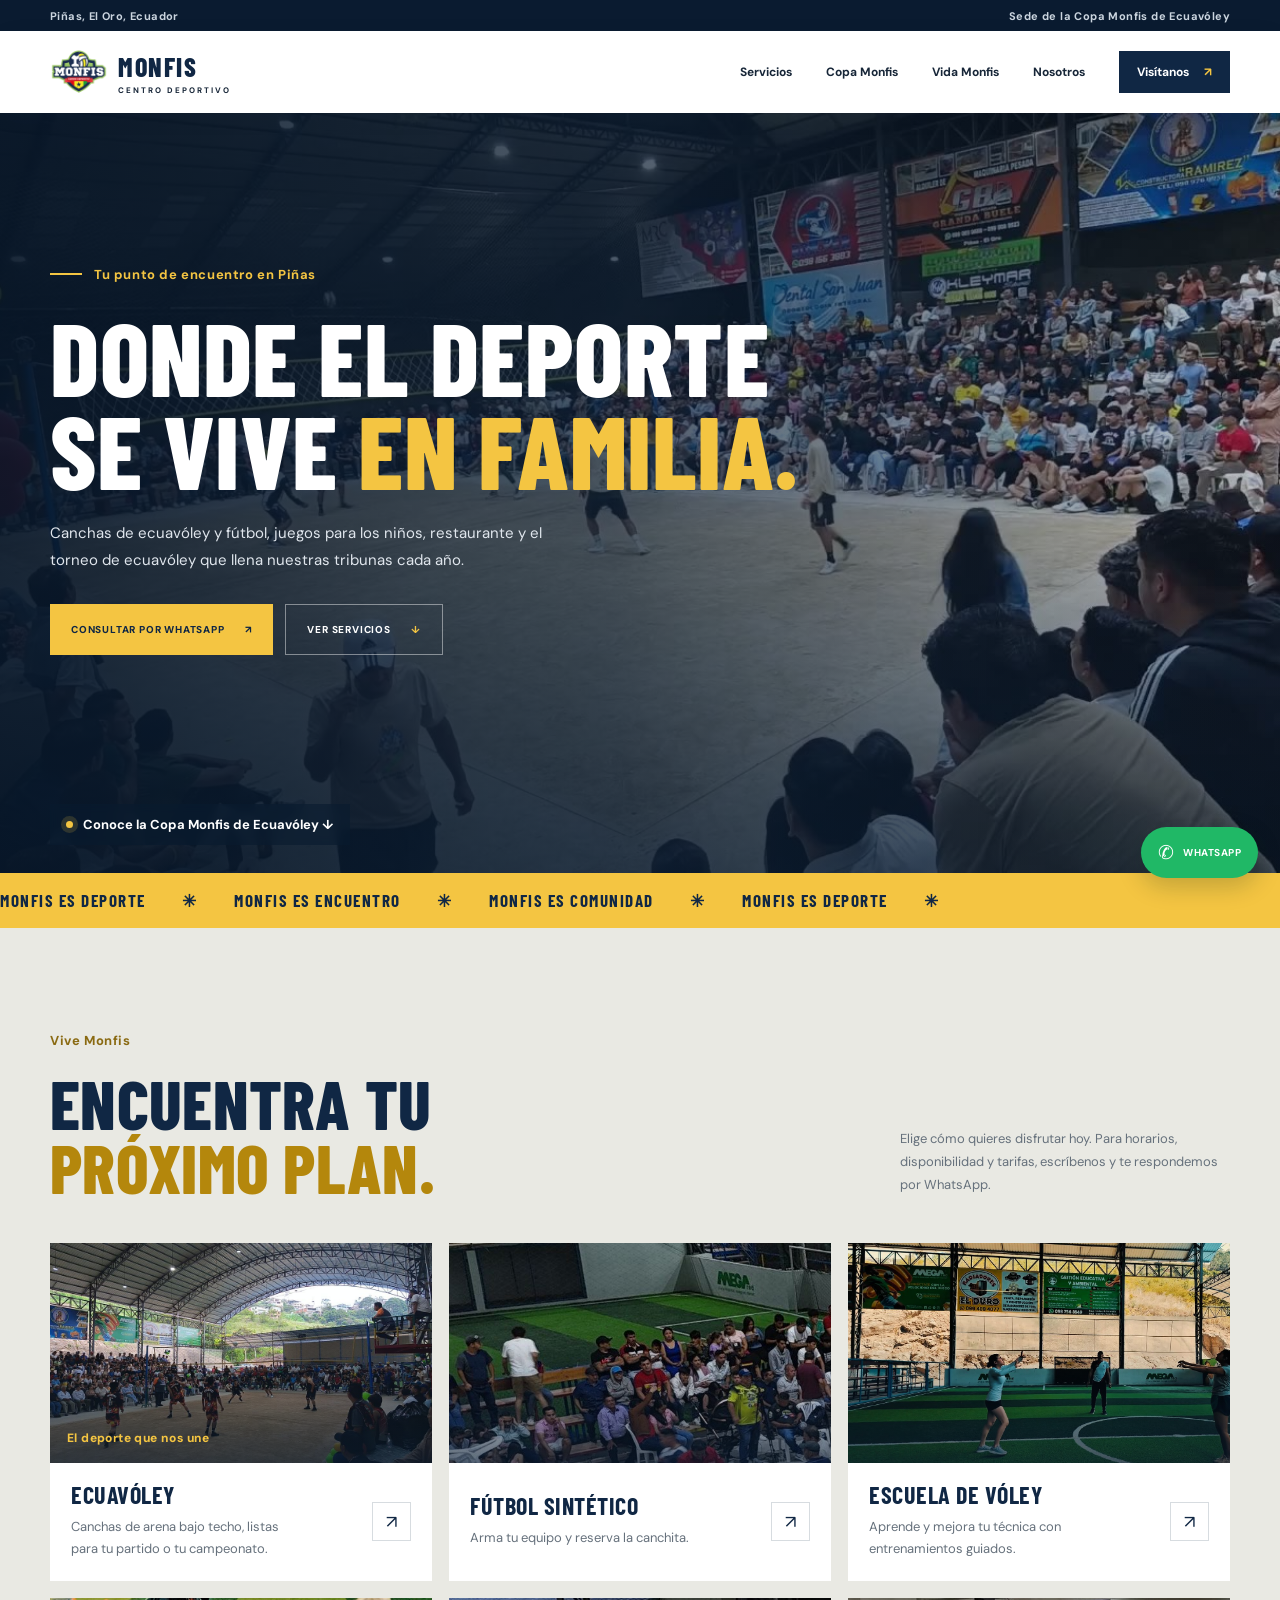
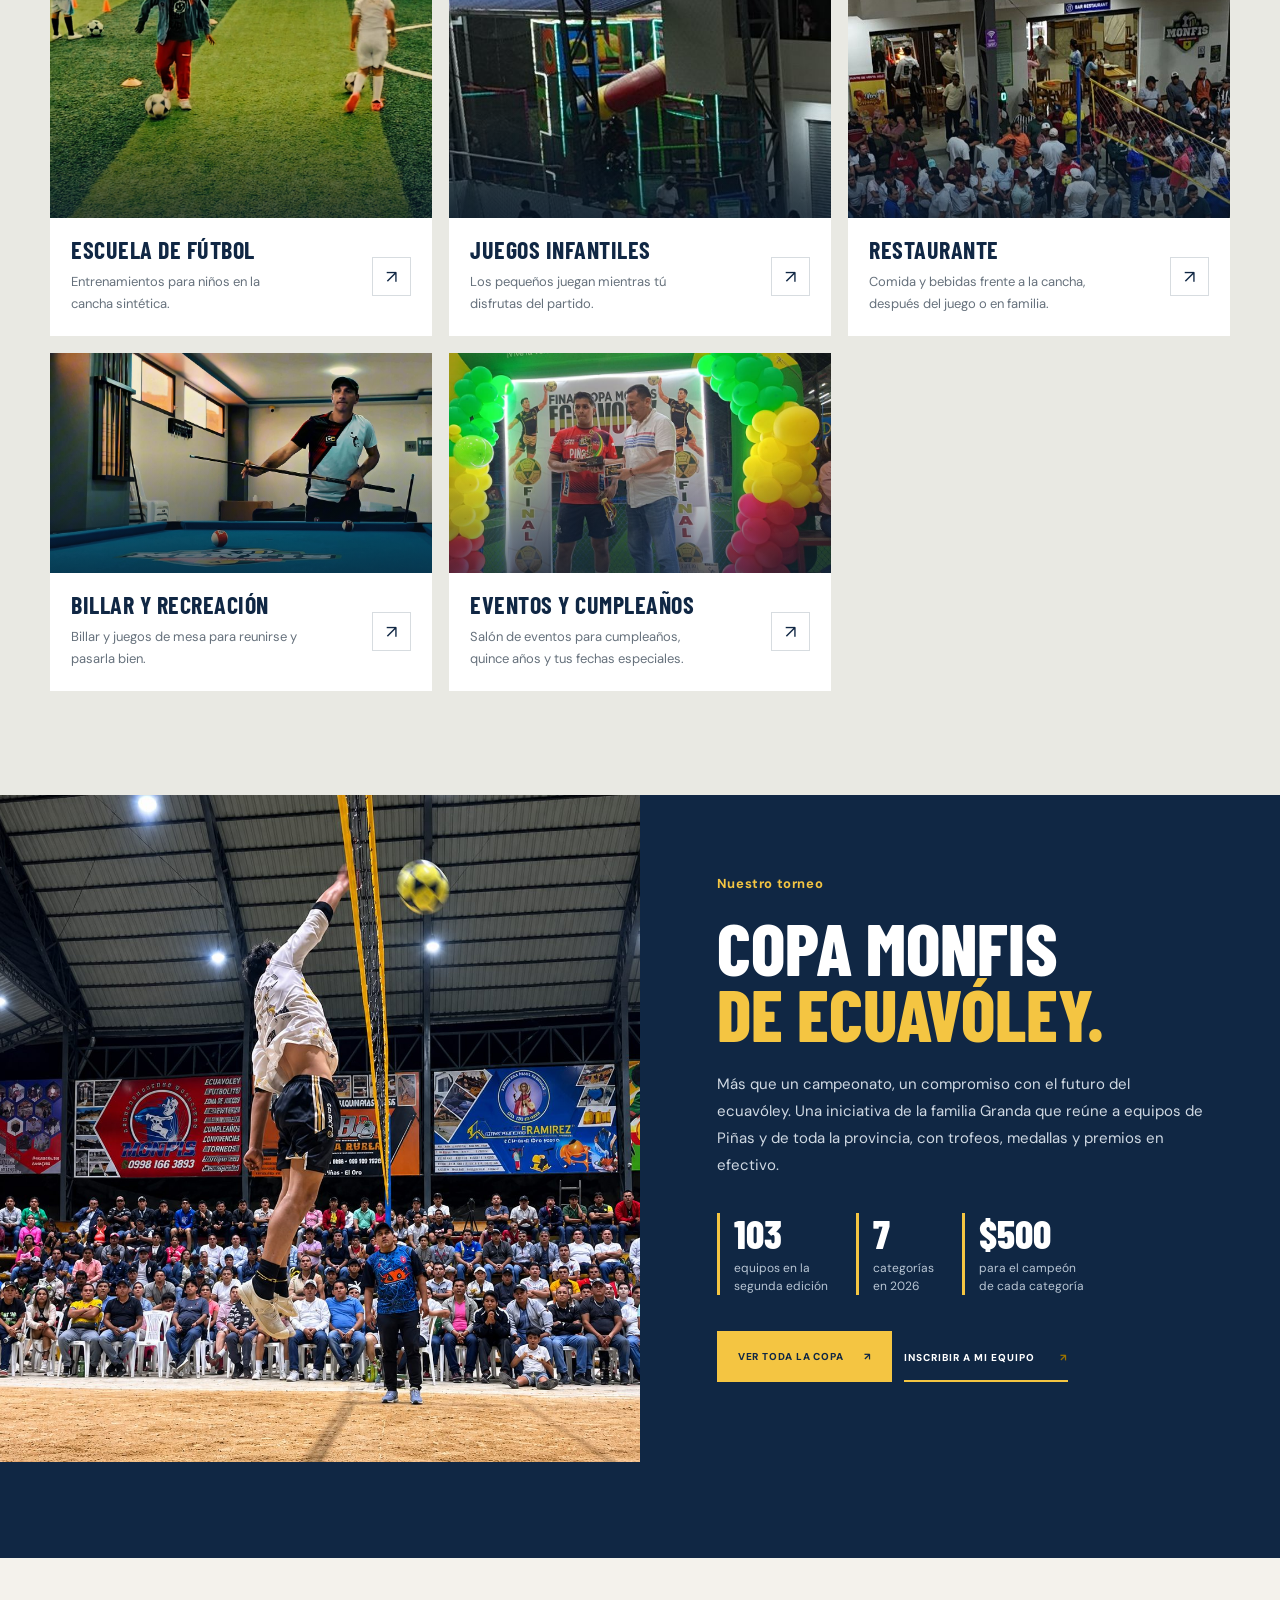
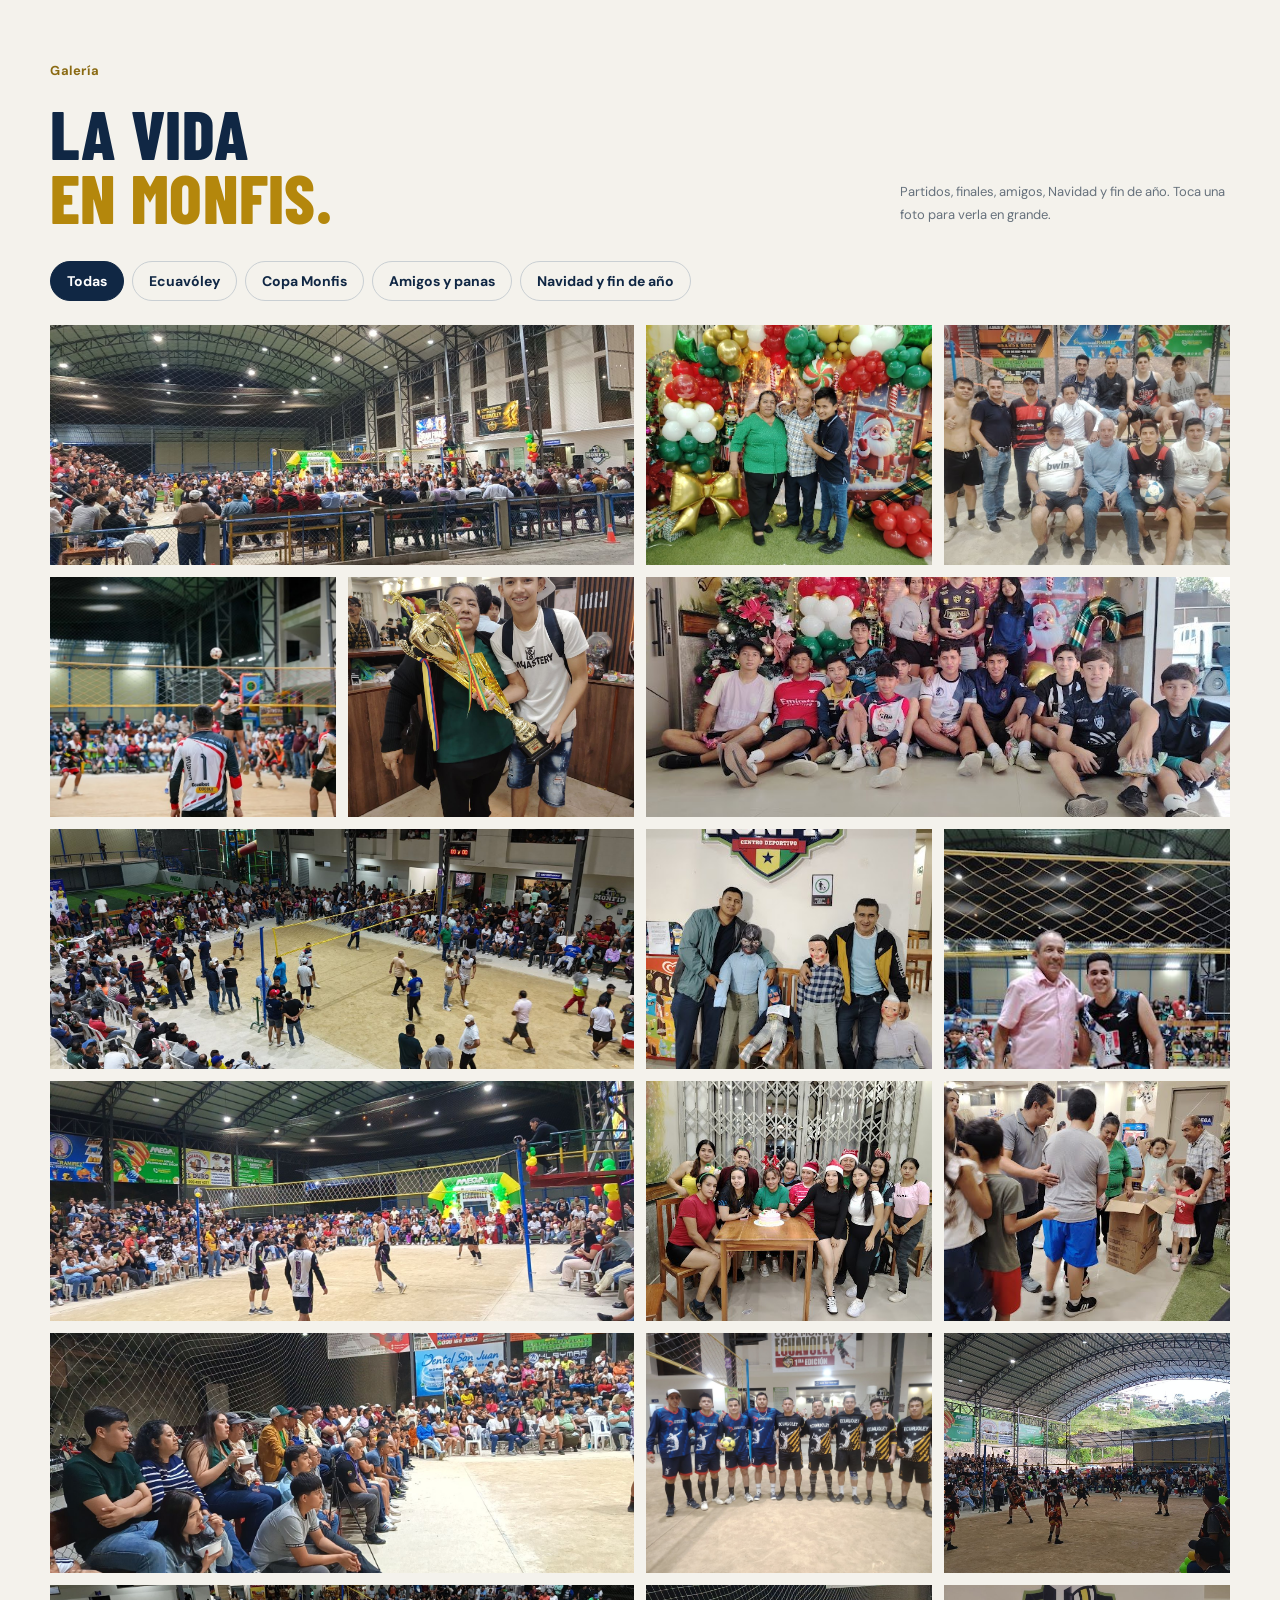
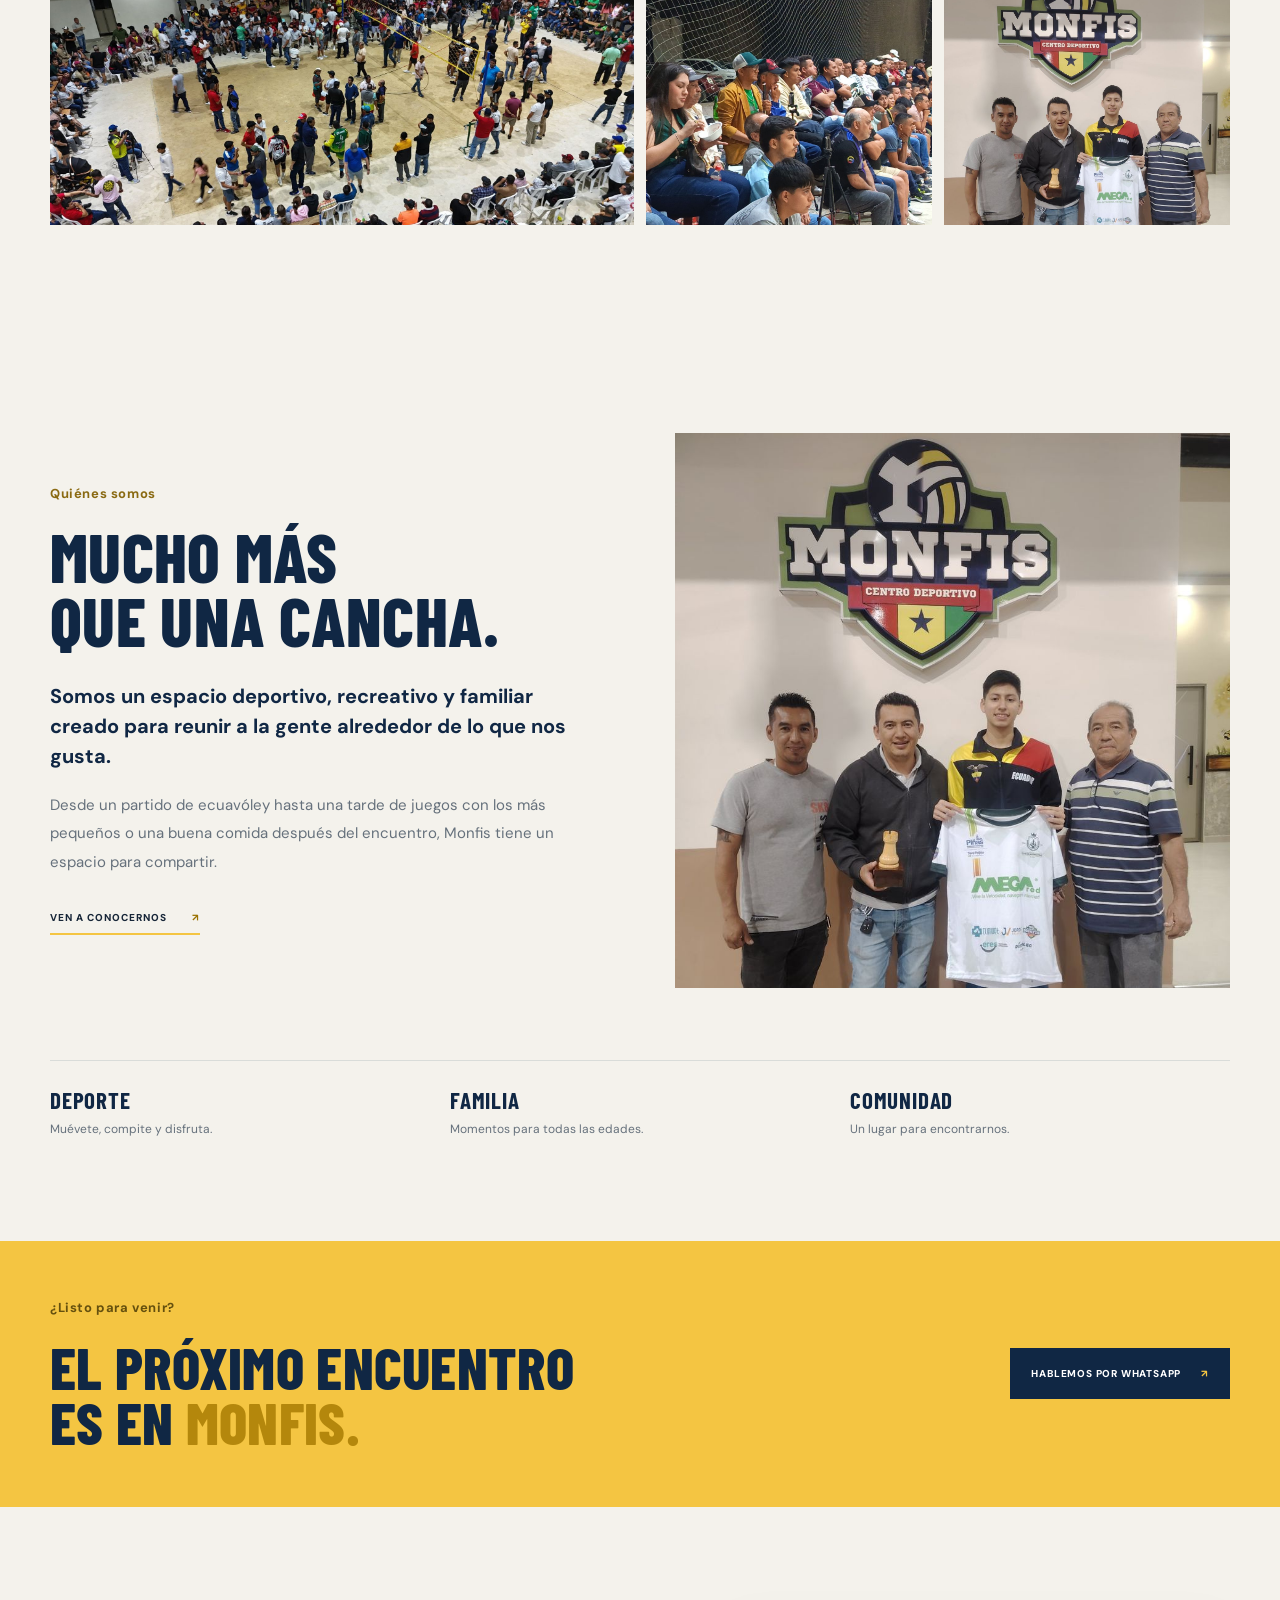
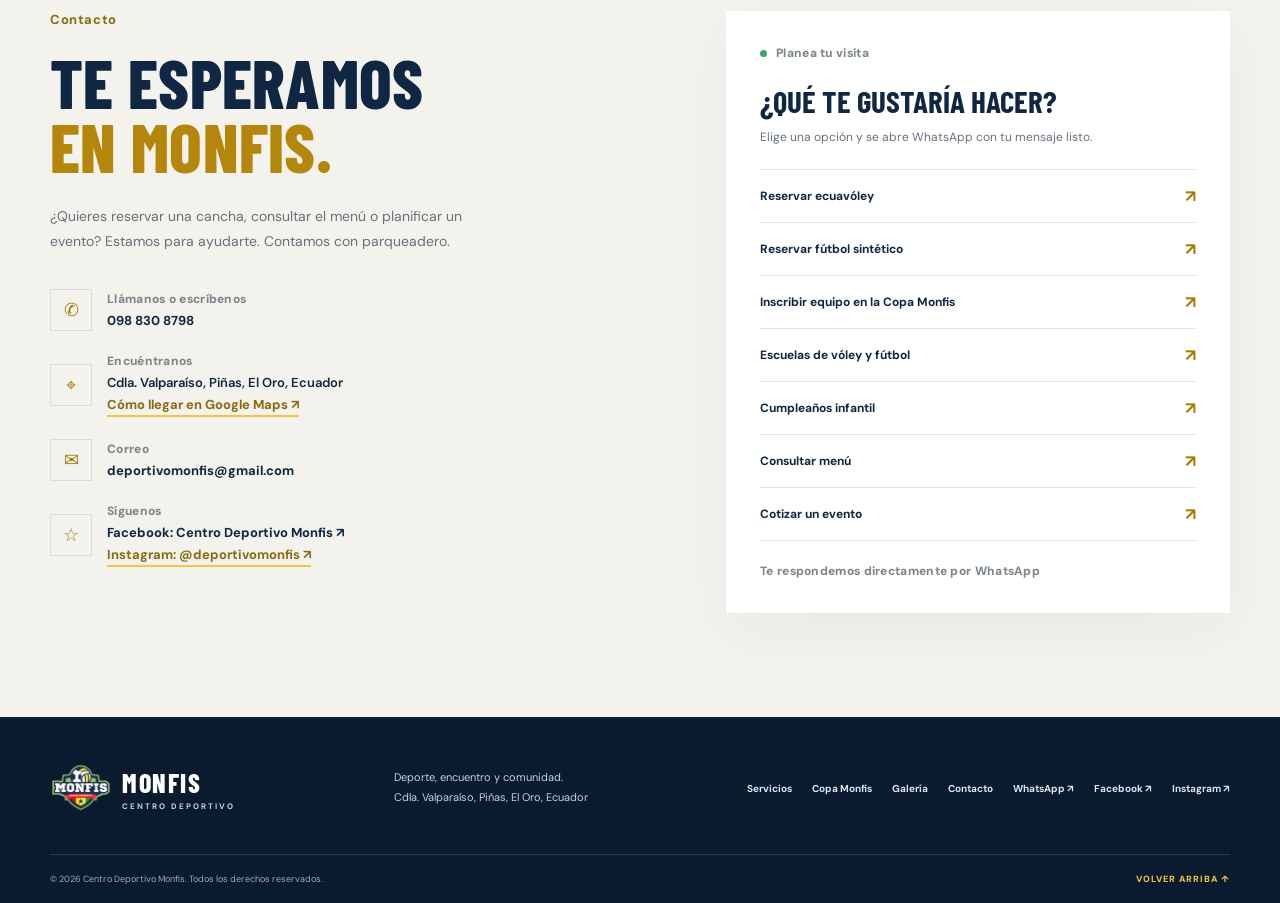
==== commit a842b8d8: "Billar, escuelas, foto familia Granda y redes sociales" ====
--- a/index.html
+++ b/index.html
@@ -5,7 +5,7 @@
   <meta name="viewport" content="width=device-width, initial-scale=1">
   <meta name="theme-color" content="#102744">
   <title>Centro Deportivo Monfis | Ecuavóley y Copa Monfis en Piñas, El Oro</title>
-  <meta name="description" content="Centro Deportivo Monfis en Piñas, El Oro: canchas de ecuavóley, fútbol sintético, juegos infantiles, billar, restaurante y eventos. Sede de la Copa Monfis de Ecuavóley.">
+  <meta name="description" content="Centro Deportivo Monfis en Piñas, El Oro: canchas de ecuavóley, fútbol sintético, escuelas de vóley y fútbol, juegos infantiles, billar, restaurante y eventos. Sede de la Copa Monfis de Ecuavóley.">
   <link rel="canonical" href="https://centrodeportivomonfis.netlify.app/">
   <meta property="og:title" content="Centro Deportivo Monfis | Piñas, El Oro">
   <meta property="og:description" content="Ecuavóley, fútbol, juegos infantiles y restaurante. Sede de la Copa Monfis de Ecuavóley.">
@@ -39,7 +39,8 @@
       "addressRegion": "El Oro",
       "addressCountry": "EC"
     },
-    "description": "Centro deportivo con canchas de ecuavóley, fútbol sintético, juegos infantiles, billar, restaurante y eventos. Sede de la Copa Monfis de Ecuavóley."
+    "sameAs": ["https://www.facebook.com/centrodeportivomonfis/", "https://www.instagram.com/deportivomonfis/"],
+    "description": "Centro deportivo con canchas de ecuavóley, fútbol sintético, escuelas de vóley y fútbol, juegos infantiles, billar, restaurante y eventos. Sede de la Copa Monfis de Ecuavóley."
   }
   </script>
 </head>
@@ -89,6 +90,14 @@
             <div class="service-info"><div><h3>FÚTBOL SINTÉTICO</h3><p>Arma tu equipo y reserva la canchita.</p></div><a class="round-arrow" href="https://wa.me/593988308798?text=Hola%20Monfis%2C%20quiero%20consultar%20por%20la%20cancha%20sint%C3%A9tica." target="_blank" rel="noopener" aria-label="Consultar fútbol por WhatsApp">↗</a></div>
           </article>
           <article class="service-card">
+            <div class="service-photo"><img src="assets/img/servicio-escuela-voley.jpg" alt="Jugadoras practicando vóley con su entrenador en la cancha de Monfis" loading="lazy"></div>
+            <div class="service-info"><div><h3>ESCUELA DE VÓLEY</h3><p>Aprende y mejora tu técnica con entrenamientos guiados.</p></div><a class="round-arrow" href="https://wa.me/593988308798?text=Hola%20Monfis%2C%20quiero%20informaci%C3%B3n%20sobre%20la%20escuela%20de%20v%C3%B3ley." target="_blank" rel="noopener" aria-label="Consultar la escuela de vóley por WhatsApp">↗</a></div>
+          </article>
+          <article class="service-card">
+            <div class="service-photo"><img src="assets/img/servicio-escuela-futbol.jpg" alt="Niños entrenando con balones y conos en la cancha sintética de Monfis" loading="lazy"></div>
+            <div class="service-info"><div><h3>ESCUELA DE FÚTBOL</h3><p>Entrenamientos para niños en la cancha sintética.</p></div><a class="round-arrow" href="https://wa.me/593988308798?text=Hola%20Monfis%2C%20quiero%20informaci%C3%B3n%20sobre%20la%20escuela%20de%20f%C3%BAtbol." target="_blank" rel="noopener" aria-label="Consultar la escuela de fútbol por WhatsApp">↗</a></div>
+          </article>
+          <article class="service-card">
             <div class="service-photo"><img src="assets/img/servicio-juegos.jpg" alt="Zona de juegos infantiles iluminada en Monfis" loading="lazy"></div>
             <div class="service-info"><div><h3>JUEGOS INFANTILES</h3><p>Los pequeños juegan mientras tú disfrutas del partido.</p></div><a class="round-arrow" href="https://wa.me/593988308798?text=Hola%20Monfis%2C%20quiero%20informaci%C3%B3n%20sobre%20la%20zona%20de%20juegos%20y%20cumplea%C3%B1os." target="_blank" rel="noopener" aria-label="Consultar juegos infantiles por WhatsApp">↗</a></div>
           </article>
@@ -97,12 +106,12 @@
             <div class="service-info"><div><h3>RESTAURANTE</h3><p>Comida y bebidas frente a la cancha, después del juego o en familia.</p></div><a class="round-arrow" href="https://wa.me/593988308798?text=Hola%20Monfis%2C%20%C2%BFqu%C3%A9%20platos%20tienen%20disponibles%20hoy%3F" target="_blank" rel="noopener" aria-label="Consultar el menú por WhatsApp">↗</a></div>
           </article>
           <article class="service-card">
-            <div class="service-photo service-photo-brand"><img class="brand-watermark" src="assets/logo-monfis.png" alt="" loading="lazy"></div>
-            <div class="service-info"><div><h3>BILLAR Y RECREACIÓN</h3><p>Una opción más para reunirse y pasarla bien.</p></div><a class="round-arrow" href="https://wa.me/593988308798?text=Hola%20Monfis%2C%20quiero%20consultar%20por%20el%20billar." target="_blank" rel="noopener" aria-label="Consultar billar por WhatsApp">↗</a></div>
+            <div class="service-photo"><img src="assets/img/servicio-billar.jpg" alt="Jugador frente a la mesa de billar con el logotipo de Monfis" loading="lazy"></div>
+            <div class="service-info"><div><h3>BILLAR Y RECREACIÓN</h3><p>Billar y juegos de mesa para reunirse y pasarla bien.</p></div><a class="round-arrow" href="https://wa.me/593988308798?text=Hola%20Monfis%2C%20quiero%20consultar%20por%20el%20billar." target="_blank" rel="noopener" aria-label="Consultar billar por WhatsApp">↗</a></div>
           </article>
           <article class="service-card">
             <div class="service-photo"><img src="assets/img/servicio-eventos.jpg" alt="Escenario decorado con globos para una premiación en Monfis" loading="lazy"></div>
-            <div class="service-info"><div><h3>EVENTOS Y CUMPLEAÑOS</h3><p>Celebra tus fechas especiales con espacio para todos.</p></div><a class="round-arrow" href="https://wa.me/593988308798?text=Hola%20Monfis%2C%20quiero%20cotizar%20un%20evento." target="_blank" rel="noopener" aria-label="Cotizar un evento por WhatsApp">↗</a></div>
+            <div class="service-info"><div><h3>EVENTOS Y CUMPLEAÑOS</h3><p>Salón de eventos para cumpleaños, quince años y tus fechas especiales.</p></div><a class="round-arrow" href="https://wa.me/593988308798?text=Hola%20Monfis%2C%20quiero%20cotizar%20un%20evento." target="_blank" rel="noopener" aria-label="Cotizar un evento por WhatsApp">↗</a></div>
           </article>
         </div>
       </div>
@@ -177,16 +186,18 @@
     <section class="cta-strip"><div class="wrap cta-inner"><div><div class="section-kicker">¿Listo para venir?</div><h2>EL PRÓXIMO ENCUENTRO<br>ES EN <em>MONFIS.</em></h2></div><a class="btn btn-dark" href="https://wa.me/593988308798?text=Hola%20Monfis%2C%20quiero%20planificar%20mi%20visita." target="_blank" rel="noopener">HABLEMOS POR WHATSAPP <span>↗</span></a></div></section>
 
     <section class="contact section wrap" id="contacto">
-      <div class="contact-copy"><div class="section-kicker">Contacto</div><h2>TE ESPERAMOS<br><em>EN MONFIS.</em></h2><p>¿Quieres reservar una cancha, consultar el menú o planificar un evento? Estamos para ayudarte.</p>
+      <div class="contact-copy"><div class="section-kicker">Contacto</div><h2>TE ESPERAMOS<br><em>EN MONFIS.</em></h2><p>¿Quieres reservar una cancha, consultar el menú o planificar un evento? Estamos para ayudarte. Contamos con parqueadero.</p>
         <div class="contact-line"><span class="contact-icon">✆</span><div><small>Llámanos o escríbenos</small><a href="tel:+593988308798">098 830 8798</a></div></div>
         <div class="contact-line"><span class="contact-icon">⌖</span><div><small>Encuéntranos</small><strong>Cdla. Valparaíso, Piñas, El Oro, Ecuador</strong><a class="map-link" href="https://www.google.com/maps/search/?api=1&amp;query=Centro%20Deportivo%20Monfis%20Pi%C3%B1as%20El%20Oro" target="_blank" rel="noopener">Cómo llegar en Google Maps ↗</a></div></div>
         <div class="contact-line"><span class="contact-icon">✉</span><div><small>Correo</small><a href="mailto:deportivomonfis@gmail.com">deportivomonfis@gmail.com</a></div></div>
+        <div class="contact-line"><span class="contact-icon">☆</span><div><small>Síguenos</small><a href="https://www.facebook.com/centrodeportivomonfis/" target="_blank" rel="noopener">Facebook: Centro Deportivo Monfis ↗</a><a class="map-link" href="https://www.instagram.com/deportivomonfis/" target="_blank" rel="noopener">Instagram: @deportivomonfis ↗</a></div></div>
       </div>
       <div class="contact-panel"><div class="panel-top"><span class="panel-dot"></span> Planea tu visita</div><h3>¿QUÉ TE GUSTARÍA HACER?</h3><p>Elige una opción y se abre WhatsApp con tu mensaje listo.</p>
         <div class="quick-options">
           <button data-message="quiero consultar disponibilidad y precio de las canchas de ecuavóley.">Reservar ecuavóley <span>↗</span></button>
           <button data-message="quiero consultar disponibilidad y precio de la cancha sintética.">Reservar fútbol sintético <span>↗</span></button>
           <button data-message="quiero inscribir a mi equipo en la próxima Copa Monfis de Ecuavóley.">Inscribir equipo en la Copa Monfis <span>↗</span></button>
+          <button data-message="quiero información sobre las escuelas de vóley y fútbol.">Escuelas de vóley y fútbol <span>↗</span></button>
           <button data-message="quiero información para celebrar un cumpleaños infantil.">Cumpleaños infantil <span>↗</span></button>
           <button data-message="quiero conocer el menú disponible hoy.">Consultar menú <span>↗</span></button>
           <button data-message="quiero cotizar un evento privado en Monfis.">Cotizar un evento <span>↗</span></button>
@@ -195,7 +206,7 @@
     </section>
   </main>
 
-  <footer class="footer"><div class="footer-main wrap"><a class="brand brand-footer" href="#inicio"><img class="brand-logo" src="assets/logo-monfis.png" alt="Logotipo del Centro Deportivo Monfis" width="62" height="62"><span class="brand-copy"><strong>MONFIS</strong><small>CENTRO DEPORTIVO</small></span></a><p>Deporte, encuentro y comunidad.<br>Cdla. Valparaíso, Piñas, El Oro, Ecuador</p><div class="footer-links"><a href="#servicios">Servicios</a><a href="copa-monfis.html">Copa Monfis</a><a href="#galeria">Galería</a><a href="#contacto">Contacto</a><a href="https://wa.me/593988308798" target="_blank" rel="noopener">WhatsApp ↗</a></div></div><div class="footer-bottom wrap"><span>© <span id="year">2026</span> Centro Deportivo Monfis. Todos los derechos reservados.</span><a href="#inicio">VOLVER ARRIBA ↑</a></div></footer>
+  <footer class="footer"><div class="footer-main wrap"><a class="brand brand-footer" href="#inicio"><img class="brand-logo" src="assets/logo-monfis.png" alt="Logotipo del Centro Deportivo Monfis" width="62" height="62"><span class="brand-copy"><strong>MONFIS</strong><small>CENTRO DEPORTIVO</small></span></a><p>Deporte, encuentro y comunidad.<br>Cdla. Valparaíso, Piñas, El Oro, Ecuador</p><div class="footer-links"><a href="#servicios">Servicios</a><a href="copa-monfis.html">Copa Monfis</a><a href="#galeria">Galería</a><a href="#contacto">Contacto</a><a href="https://wa.me/593988308798" target="_blank" rel="noopener">WhatsApp ↗</a><a href="https://www.facebook.com/centrodeportivomonfis/" target="_blank" rel="noopener">Facebook ↗</a><a href="https://www.instagram.com/deportivomonfis/" target="_blank" rel="noopener">Instagram ↗</a></div></div><div class="footer-bottom wrap"><span>© <span id="year">2026</span> Centro Deportivo Monfis. Todos los derechos reservados.</span><a href="#inicio">VOLVER ARRIBA ↑</a></div></footer>
   <a class="floating-whatsapp" href="https://wa.me/593988308798?text=Hola%20Monfis%2C%20quiero%20informaci%C3%B3n." target="_blank" rel="noopener" aria-label="Escribir a Monfis por WhatsApp"><span>✆</span><b>WHATSAPP</b></a>
 
   <dialog class="lightbox" aria-label="Foto ampliada">
